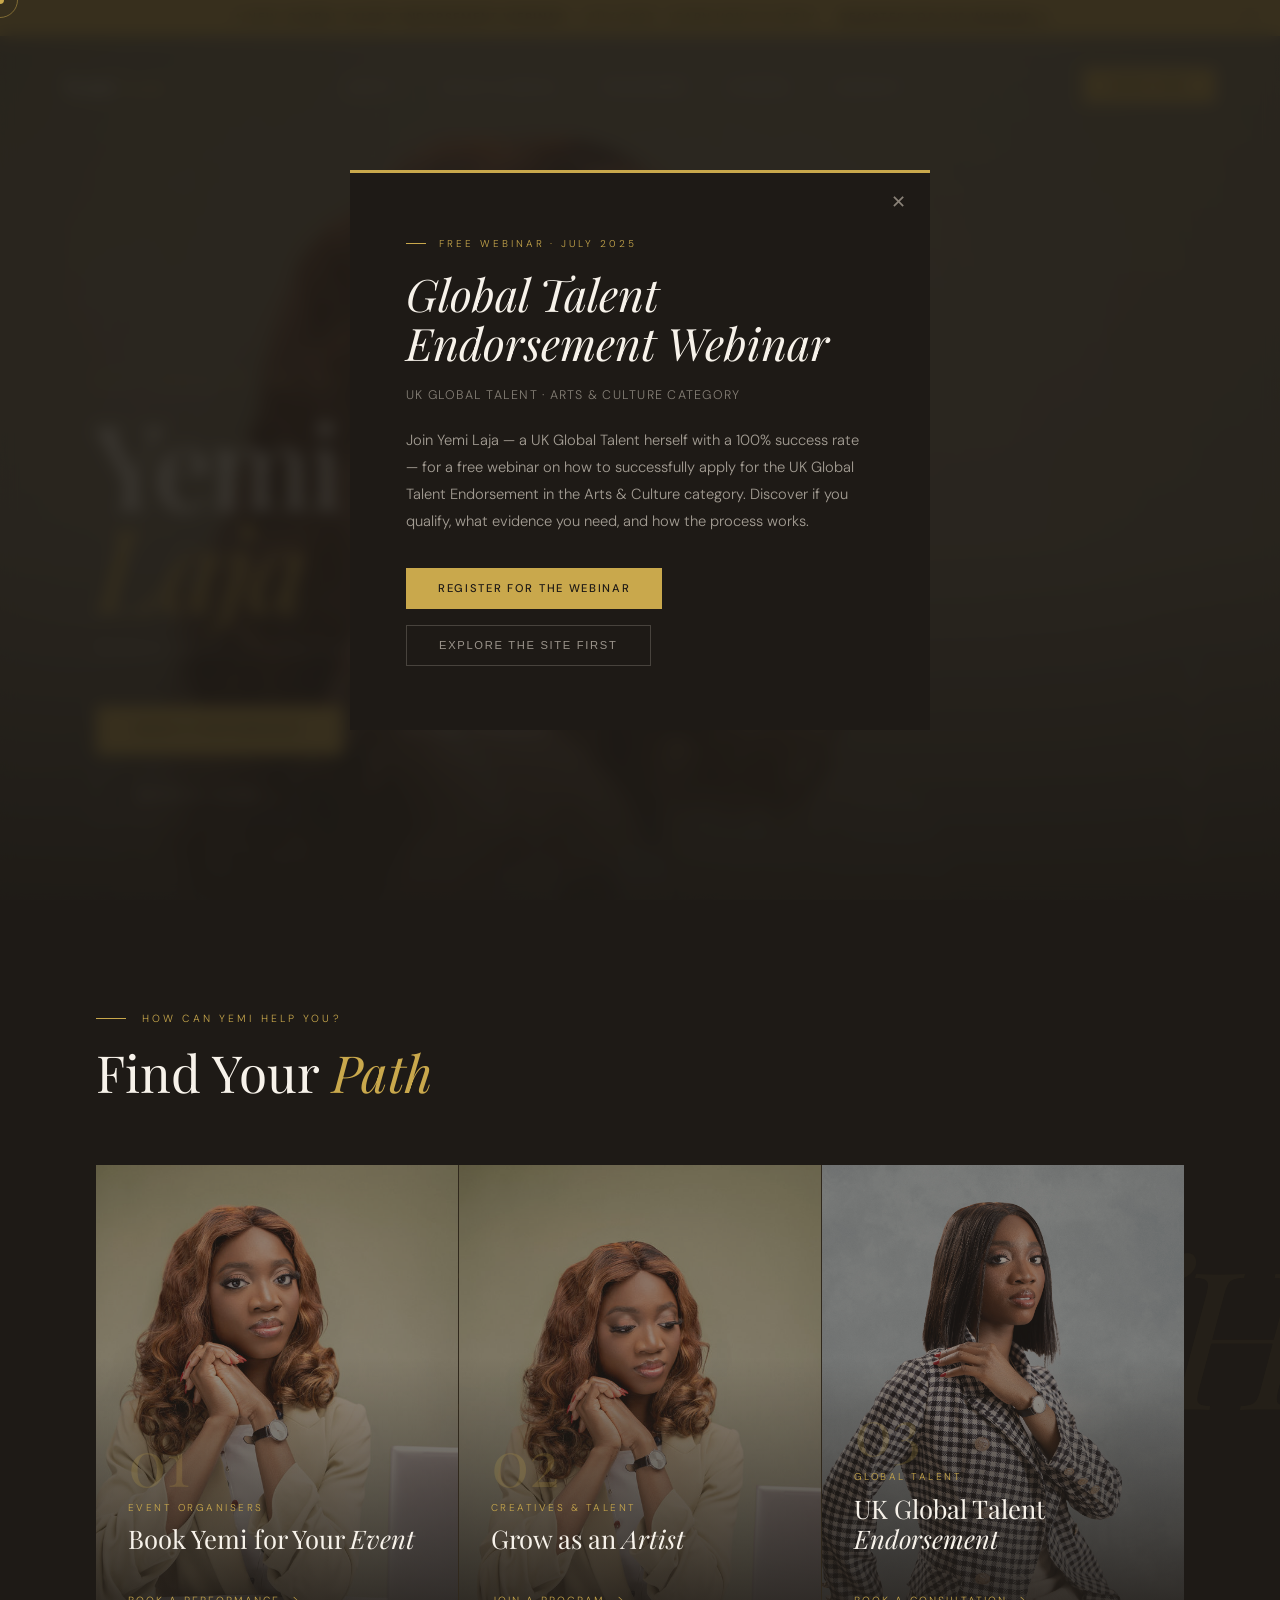
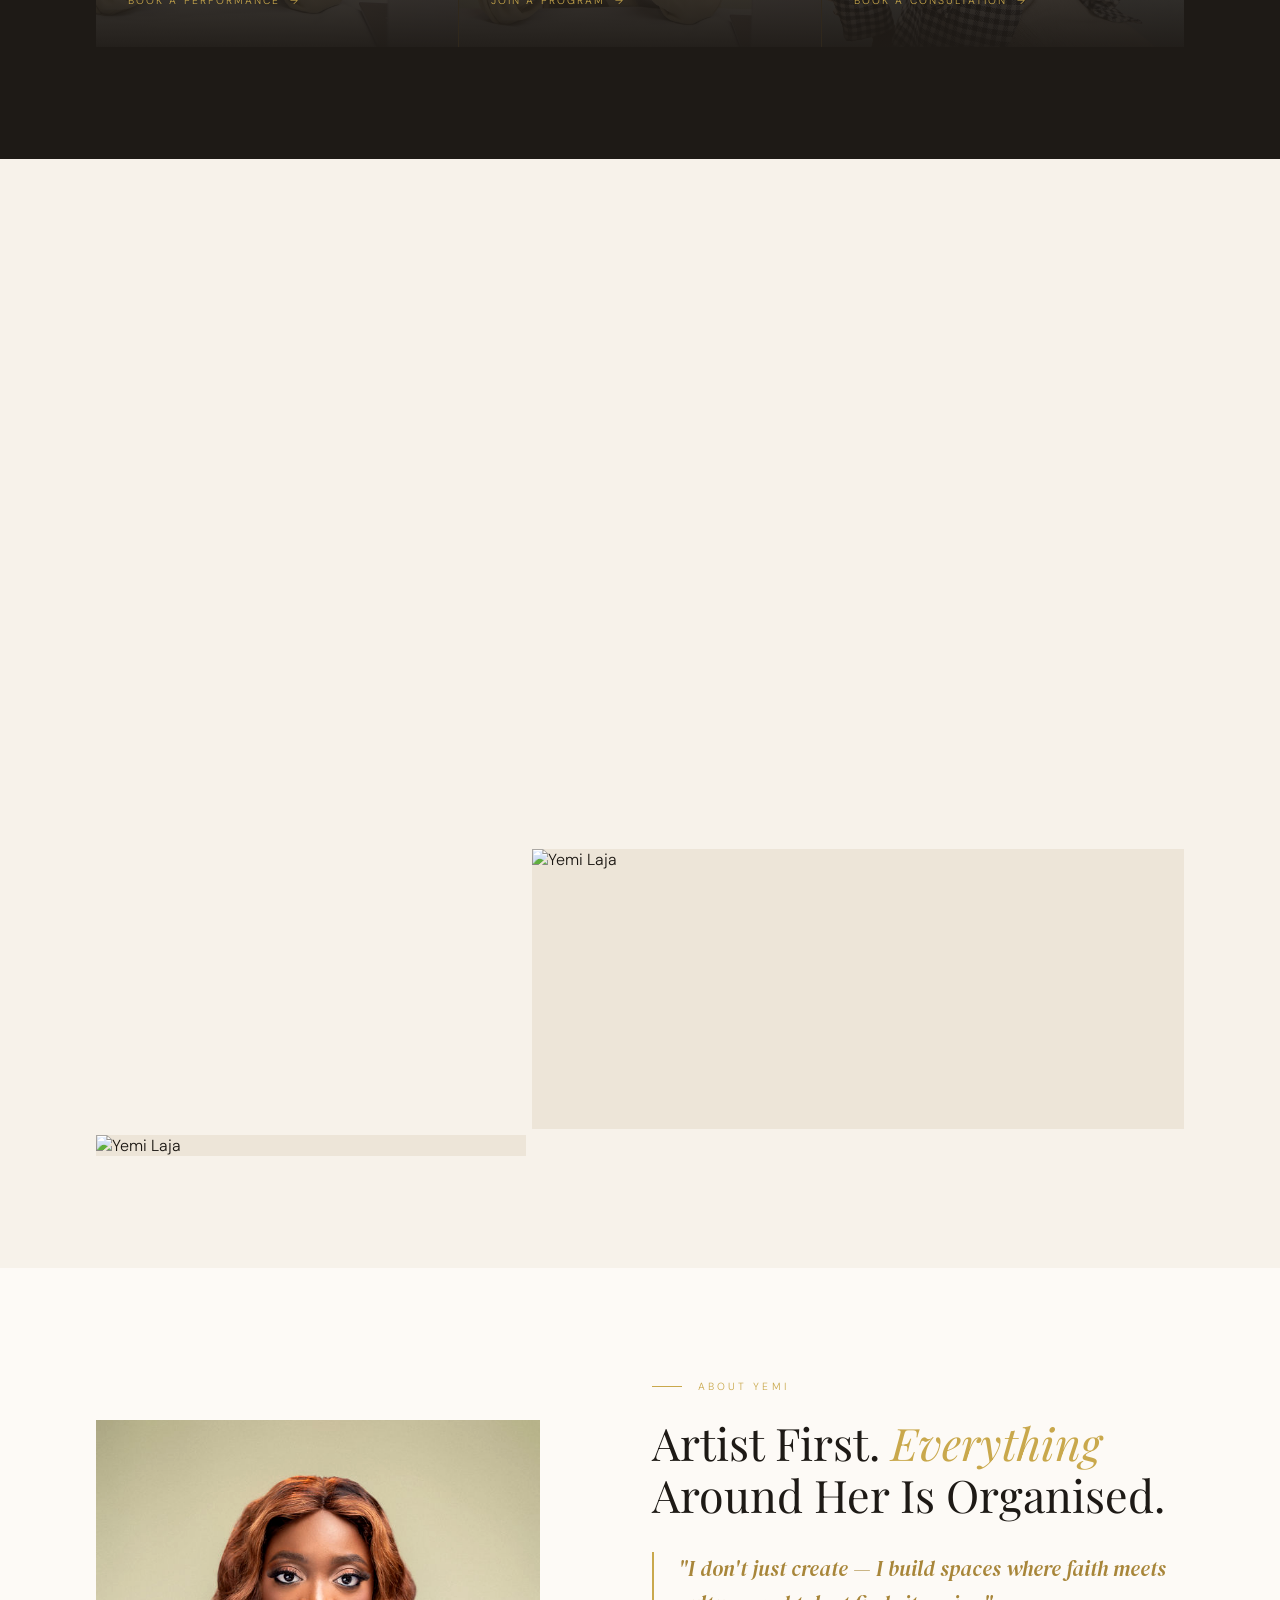
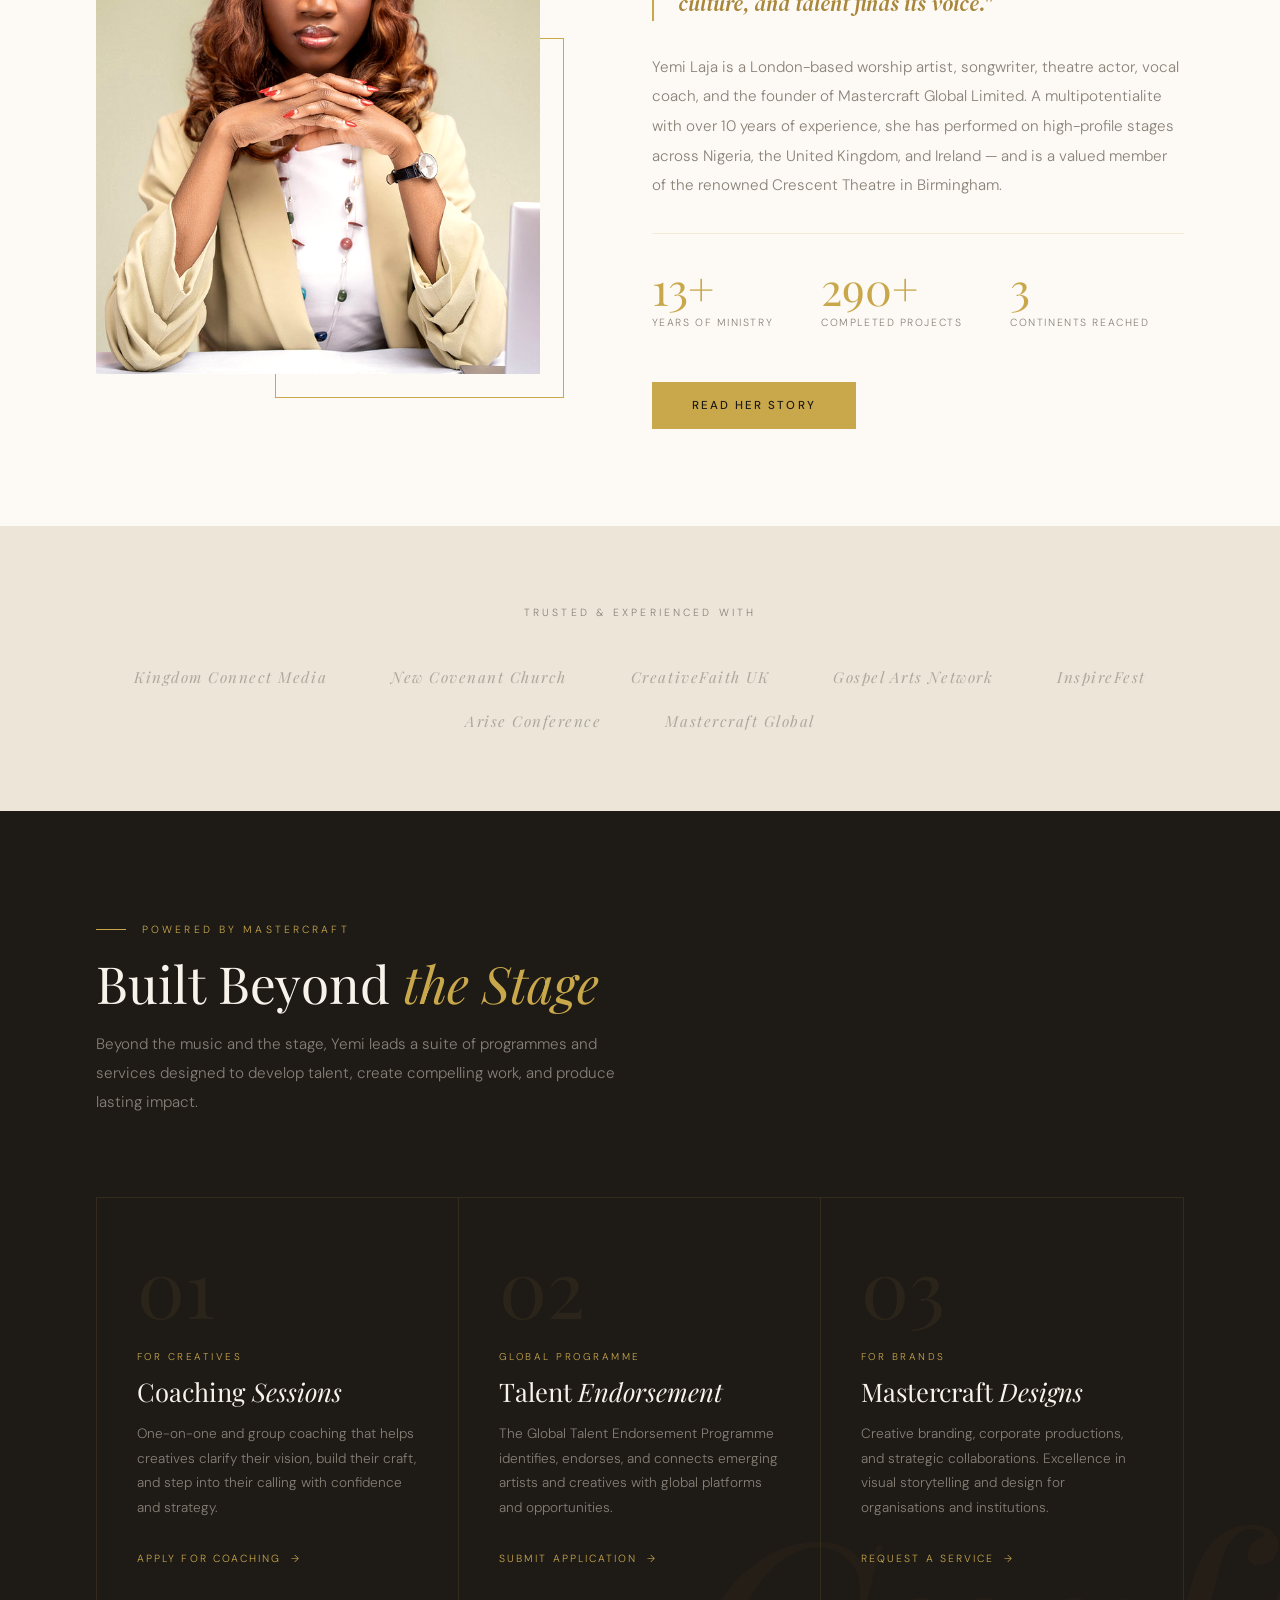
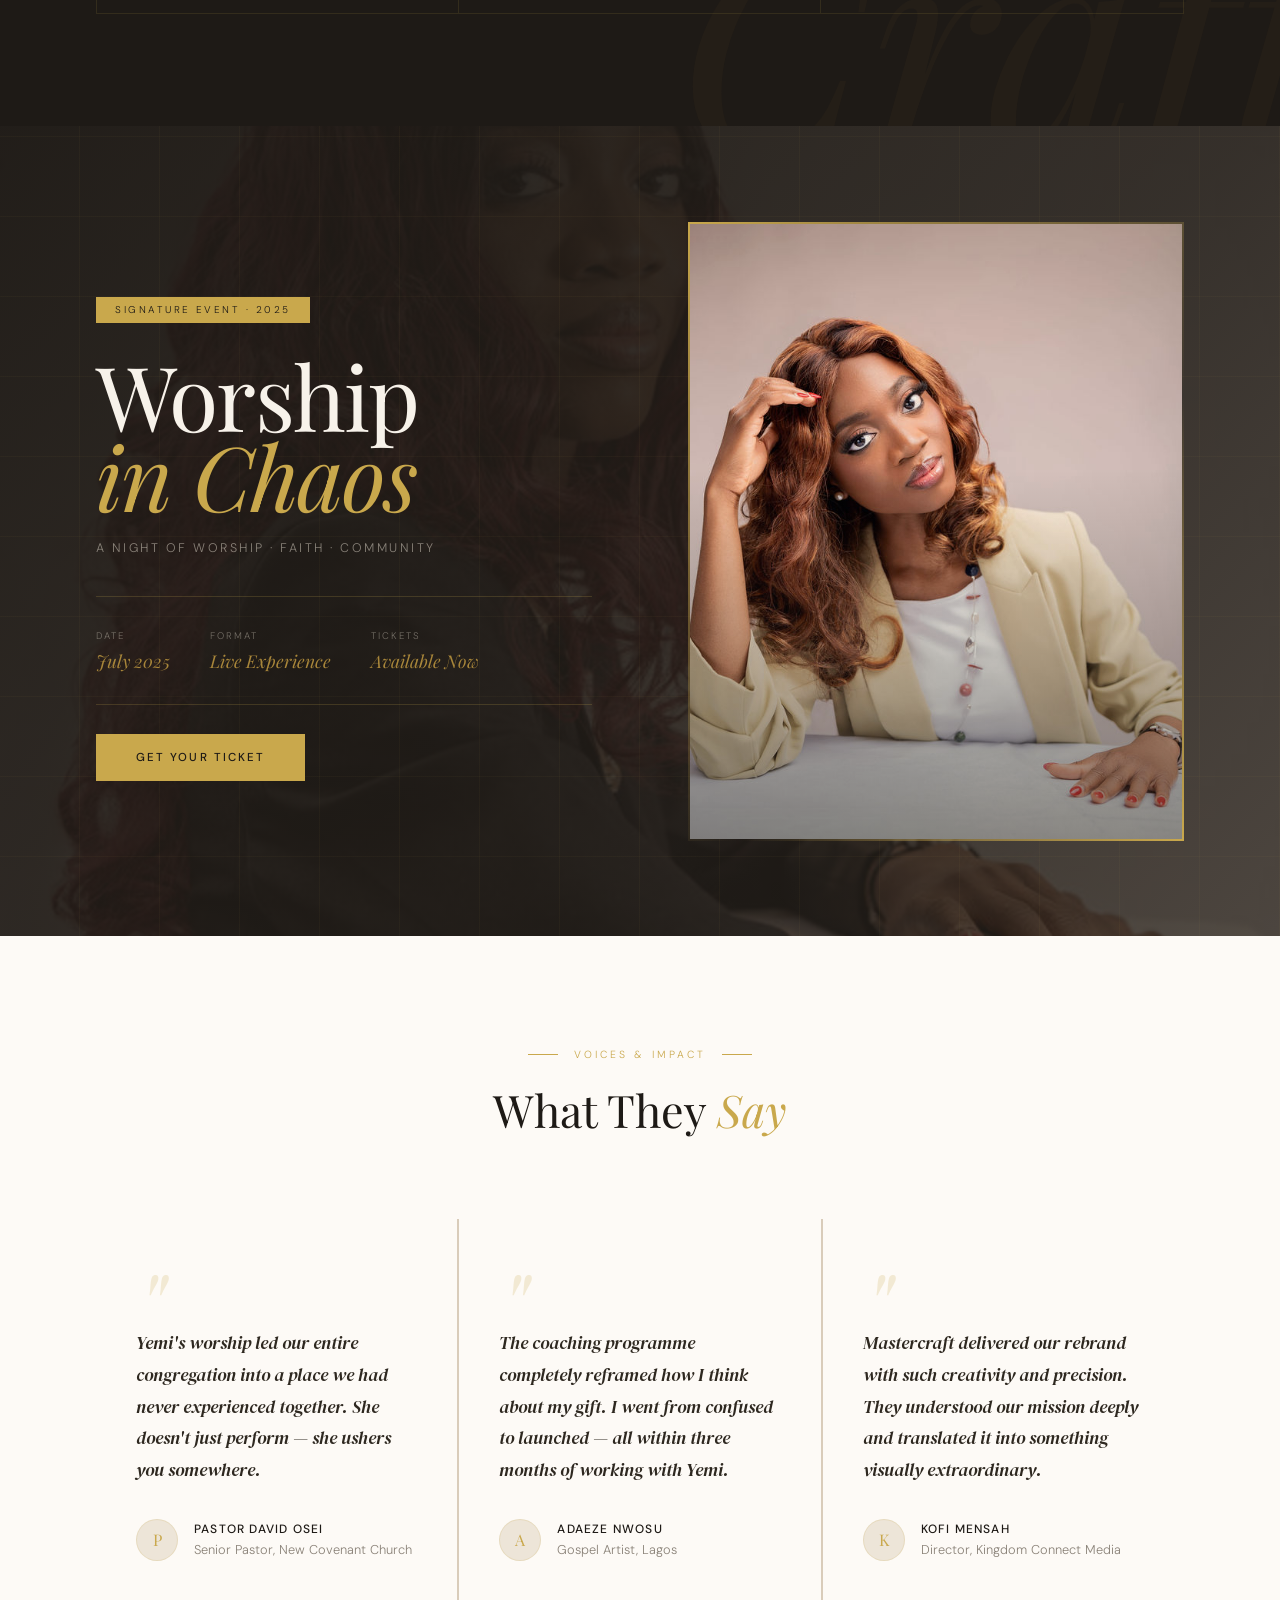
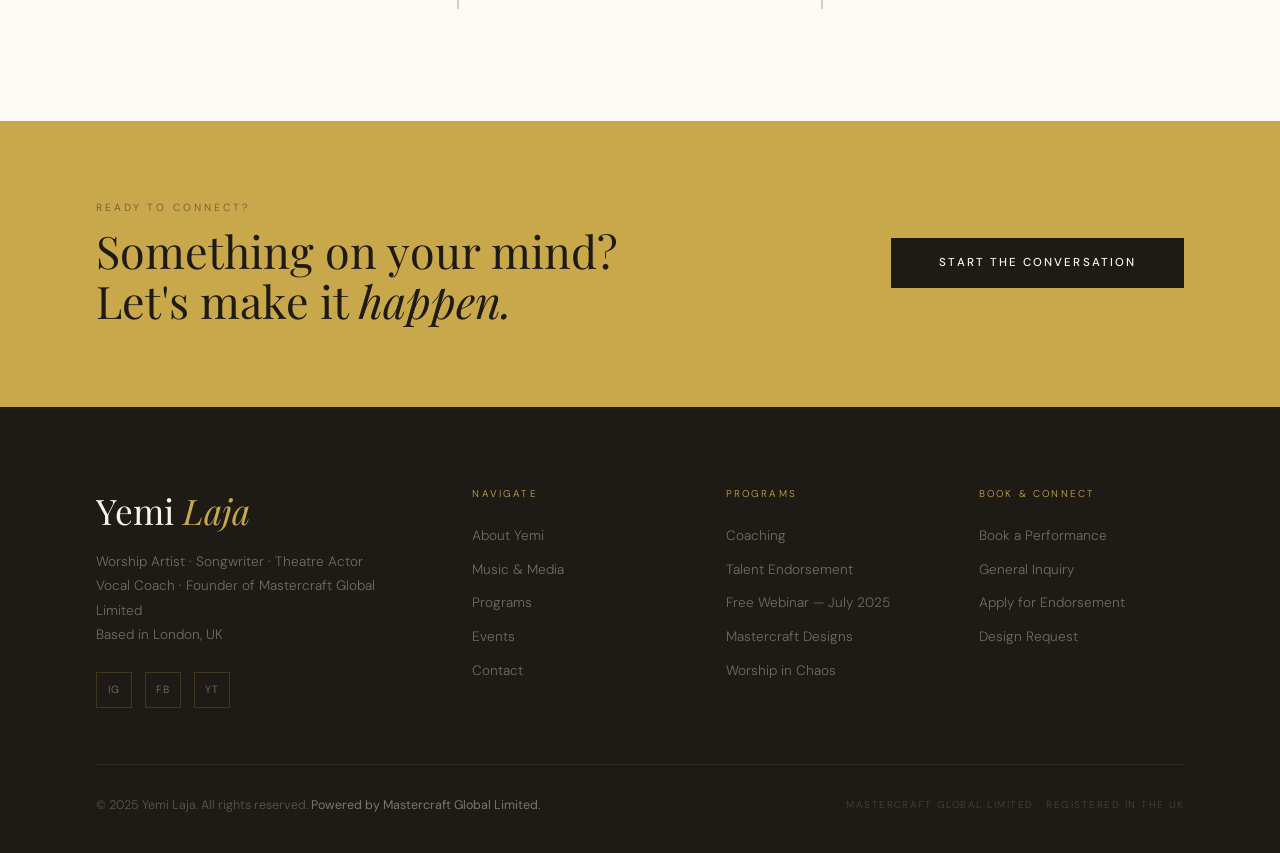
==== index.html @ 613a4b2b "Update index.html" ====
<!DOCTYPE html>
<html lang="en">
<head>
<meta charset="UTF-8">
<meta name="viewport" content="width=device-width, initial-scale=1.0">
<title>Yemi Laja — Worship Artist · Creative Director · Founder</title>
<link rel="preconnect" href="https://fonts.googleapis.com">
<link rel="preconnect" href="https://fonts.gstatic.com" crossorigin>
<link href="https://fonts.googleapis.com/css2?family=Playfair+Display:ital,wght@0,300;0,400;0,500;1,300;1,400&family=DM+Sans:wght@200;300;400;500&family=DM+Serif+Display:ital@0;1&display=swap" rel="stylesheet">
<link rel="stylesheet" href="style.css">
</head>
<body>

<!-- INNER CIRCLE STICKY BAR -->
<div id="ic-bar">
  <span>✦ New: <strong>Global Talent Endorsement Webinar</strong> — July 2025 · Learn how to apply</span>
  <a href="/global-talent-webinar/">Register for the Webinar →</a>
  <button id="ic-bar-close" onclick="document.getElementById('ic-bar').style.display='none'">✕</button>
</div>

<!-- INNER CIRCLE POPUP -->
<div id="ic-popup">
  <div id="ic-popup-inner">
    <button id="ic-popup-close" onclick="closePopup()">✕</button>
    <p class="ic-eyebrow">Free Webinar · July 2025</p>
    <h2 class="ic-title">Global Talent Endorsement Webinar</h2>
    <p class="ic-subtitle">UK Global Talent · Arts & Culture Category</p>
    <p class="ic-body">Join Yemi Laja — a UK Global Talent herself with a 100% success rate — for a free webinar on how to successfully apply for the UK Global Talent Endorsement in the Arts & Culture category. Discover if you qualify, what evidence you need, and how the process works.</p>
    <div class="ic-ctas">
      <a href="/global-talent-webinar/" class="ic-cta-primary">Register for the Webinar</a>
      <button class="ic-cta-ghost" onclick="closePopup()">Explore the Site First</button>
    </div>
  </div>
</div>


<!-- CURSOR -->
<div class="cursor" id="cursor"></div>
<div class="cursor-ring" id="cursor-ring"></div>

<!-- MOBILE NAV -->
<div class="mob-nav" id="mobNav">
  <button class="mob-close" onclick="closeMobNav()">✕</button>
  <a href="/" onclick="closeMobNav()">Home</a>
  <a href="/about/" onclick="closeMobNav()">About</a>
  <a href="/music/" onclick="closeMobNav()">Music & Media</a>
  <a href="/programs/" onclick="closeMobNav()">Programs</a>
  <a href="/events/" onclick="closeMobNav()">Events</a>
  <a href="/contact/" onclick="closeMobNav()">Contact</a>
</div>

<!-- NAV -->
<nav id="nav">
  <a href="/" class="nav-logo">Yemi <em>Laja</em></a>
  <ul class="nav-links">
    <li><a href="/about/">About</a></li>
    <li><a href="/music/">Music & Media</a></li>
    <li><a href="/programs/">Programs</a></li>
    <li><a href="/events/">Events</a></li>
    <li><a href="/contact/">Contact</a></li>
  </ul>
  <a href="/contact/#booking" class="nav-book">Book Yemi</a>
  <div class="nav-ham" onclick="openMobNav()">
    <span></span><span></span><span></span>
  </div>
</nav>

<!-- HERO -->
<section id="hero">
  <div class="hero-bg">
    <img src="../photos/yemi-08.png" alt="Yemi Laja">
  </div>
  <div class="hero-overlay"></div>
  <div class="hero-grain"></div>
  <div class="hero-content">
    <p class="hero-eyebrow">London, UK · Est. 2010</p>
    <h1 class="hero-name">Yemi<em>Laja</em></h1>
    <p class="hero-roles">Worship Artist <span>·</span> Creative Director <span>·</span> Founder</p>
    <div class="hero-ctas">
      <a href="/contact/#booking" class="cta-primary">Book a Performance</a>
      <a href="/programs/" class="cta-ghost">Explore Programs</a>
      <a href="/music/" class="cta-ghost">Watch & Listen</a>
    </div>
  </div>
  <div class="hero-scroll-hint">Scroll to explore</div>
</section>

<!-- PATHS -->
<section id="paths">
  <div class="paths-header reveal">
    <p class="paths-label">How can Yemi help you?</p>
    <h2 class="paths-heading">Find Your <em>Path</em></h2>
  </div>
  <div class="paths-grid">
    <a href="/contact/#booking" class="path-card reveal reveal-delay-1">
      <img src="../photos/yemi-08.png" alt="Book Yemi">
      <div class="path-card-overlay"></div>
      <div class="path-card-content">
        <div class="path-num">01</div>
        <div class="path-label">Event Organisers</div>
        <div class="path-title">Book Yemi for Your <em>Event</em></div>
        <div class="path-desc">Live worship performances, spoken word, and stage appearances that move audiences.</div>
        <div class="path-arrow">Book a Performance</div>
      </div>
    </a>
    <a href="/programs/#coaching" class="path-card reveal reveal-delay-2">
      <img src="../photos/yemi-07.png" alt="Coaching Programs">
      <div class="path-card-overlay"></div>
      <div class="path-card-content">
        <div class="path-num">02</div>
        <div class="path-label">Creatives & Talent</div>
        <div class="path-title">Grow as an <em>Artist</em></div>
        <div class="path-desc">Coaching, talent development, and the Global Endorsement Programme.</div>
        <div class="path-arrow">Join a Program</div>
      </div>
    </a>
    <a href="/programs/#endorsement" class="path-card reveal reveal-delay-3">
      <img src="../photos/yemi-14.jpg" alt="Global Talent Endorsement">
      <div class="path-card-overlay"></div>
      <div class="path-card-content">
        <div class="path-num">03</div>
        <div class="path-label">Global Talent</div>
        <div class="path-title">UK Global Talent <em>Endorsement</em></div>
        <div class="path-desc">Expert support for your UK Global Talent Endorsement application in the Arts & Culture category. 100% success rate.</div>
        <div class="path-arrow">Book a Consultation</div>
      </div>
    </a>
  </div>
</section>

<!-- WORLD -->
<section id="world">
  <div class="world-top">
    <div class="reveal">
      <p class="world-label">The Craft</p>
      <h2 class="world-heading">Her World in <em>Motion</em></h2>
    </div>
    <p class="world-intro reveal reveal-delay-1">
      Music. Spoken word. Film. Stage. Every form of expression Yemi steps into carries the same signature — presence, precision, and a spirit-led creative intelligence that is impossible to manufacture.
    </p>
  </div>
  <div class="world-grid">
    <div class="world-item reveal" onclick="openVideo('https://www.youtube.com/embed/-UiA9qCjYio')">
      <img src="https://i.ibb.co/1fWbtmcc/Everything-I-ve-Needed-Youtube-2.jpg" alt="Yemi Laja">
      <div class="world-item-overlay"></div>
      <div class="world-item-label">Music · Everything I've Needed</div>
    </div>
    <div class="world-item reveal reveal-delay-1">
      <img src="https://i.ibb.co/5WvttNHb/King-In-You-Youtube-1.jpg" alt="Yemi Laja">
      <div class="world-item-overlay"></div>
      <div class="world-item-label">Music · The King In You</div>
    </div>
    <div class="world-item reveal reveal-delay-2">
      <img src="https://i.ibb.co/NnCTw2LT/dailylightgospelmedia-1602090245-2414830458339005484-34161840231.jpg" alt="Yemi Laja">
      <div class="world-item-overlay"></div>
      <div class="world-item-label">The Good news</div>
    </div>
    <div class="world-item reveal reveal-delay-1" onclick="openVideo('https://www.youtube.com/embed/Fa4kD-FzWSU')">
      <img src="https://i.ibb.co/whKcXjfw/Ireti-nbe.jpg" alt="Yemi Laja">
      <div class="world-item-overlay"></div>
      <div class="world-item-label">Music · Ireti nbe</div>
    </div>
    <div class="world-item reveal reveal-delay-2">
      <img src="https://i.ibb.co/VYSfgTc9/My-Resurrection-Story-Squre.jpg" alt="Yemi Laja">
      <div class="world-item-overlay"></div>
      <div class="world-item-label">Spoken word· Resurrection Story</div>
    </div>
  </div>
</section>

<!-- ABOUT -->
<section id="about-strip">
  <div class="about-img-wrap reveal">
    <img src="../photos/yemi-09.png" alt="Yemi Laja">
    <div class="about-img-border"></div>
  </div>
  <div class="reveal reveal-delay-1">
    <p class="about-label">About Yemi</p>
    <h2 class="about-heading">Artist First. <em>Everything</em><br>Around Her Is Organised.</h2>
    <blockquote class="about-quote">"I don't just create — I build spaces where faith meets culture, and talent finds its voice."</blockquote>
    <p class="about-body">
      Yemi Laja is a London-based worship artist, songwriter, theatre actor, vocal coach, and the founder of Mastercraft Global Limited. A multipotentialite with over 10 years of experience, she has performed on high-profile stages across Nigeria, the United Kingdom, and Ireland — and is a valued member of the renowned Crescent Theatre in Birmingham.
    </p>
    <div class="about-stats">
      <div><div class="stat-num">13+</div><div class="stat-lbl">Years of Ministry</div></div>
      <div><div class="stat-num">290+</div><div class="stat-lbl">Completed Projects</div></div>
      <div><div class="stat-num">3</div><div class="stat-lbl">Continents Reached</div></div>
    </div>
    <a href="/about/" class="cta-primary">Read Her Story</a>
  </div>
</section>

<!-- AUTHORITY -->
<section id="authority">
  <p class="auth-label reveal">Trusted & Experienced With</p>
  <div class="brands-row reveal reveal-delay-1">
    <span class="brand-item">Kingdom Connect Media</span>
    <span class="brand-item">New Covenant Church</span>
    <span class="brand-item">CreativeFaith UK</span>
    <span class="brand-item">Gospel Arts Network</span>
    <span class="brand-item">InspireFest</span>
    <span class="brand-item">Arise Conference</span>
    <span class="brand-item">Mastercraft Global</span>
  </div>
</section>

<!-- MASTERCRAFT -->
<section id="mastercraft">
  <div class="mc-bg-text">Craft</div>
  <div class="mc-header reveal">
    <p class="mc-label">Powered by Mastercraft</p>
    <h2 class="mc-heading">Built Beyond <em>the Stage</em></h2>
    <p class="mc-sub">Beyond the music and the stage, Yemi leads a suite of programmes and services designed to develop talent, create compelling work, and produce lasting impact.</p>
  </div>
  <div class="mc-grid">
    <a href="/programs/#coaching" class="mc-card reveal reveal-delay-1">
      <div class="mc-num">01</div>
      <div class="mc-card-label">For Creatives</div>
      <div class="mc-card-title">Coaching <em>Sessions</em></div>
      <div class="mc-card-body">One-on-one and group coaching that helps creatives clarify their vision, build their craft, and step into their calling with confidence and strategy.</div>
      <div class="mc-link">Apply for Coaching</div>
    </a>
    <a href="/programs/#endorsement" class="mc-card reveal reveal-delay-2">
      <div class="mc-num">02</div>
      <div class="mc-card-label">Global Programme</div>
      <div class="mc-card-title">Talent <em>Endorsement</em></div>
      <div class="mc-card-body">The Global Talent Endorsement Programme identifies, endorses, and connects emerging artists and creatives with global platforms and opportunities.</div>
      <div class="mc-link">Submit Application</div>
    </a>
    <a href="/programs/#design" class="mc-card reveal reveal-delay-3">
      <div class="mc-num">03</div>
      <div class="mc-card-label">For Brands</div>
      <div class="mc-card-title">Mastercraft <em>Designs</em></div>
      <div class="mc-card-body">Creative branding, corporate productions, and strategic collaborations. Excellence in visual storytelling and design for organisations and institutions.</div>
      <div class="mc-link">Request a Service</div>
    </a>
  </div>
</section>

<!-- EVENT -->
<section id="event">
  <div class="event-bg">
    <img src="../photos/yemi-05.png" alt="Worship in Chaos">
  </div>
  <div class="event-overlay"></div>
  <div class="event-grid-lines"></div>
  <div class="event-content">
    <div class="reveal">
      <span class="event-badge">Signature Event · 2025</span>
      <h2 class="event-title">Worship<em>in Chaos</em></h2>
      <p class="event-sub">A Night of Worship · Faith · Community</p>
      <div class="event-meta">
        <div><div class="meta-label">Date</div><div class="meta-val">July 2025</div></div>
        <div><div class="meta-label">Format</div><div class="meta-val">Live Experience</div></div>
        <div><div class="meta-label">Tickets</div><div class="meta-val">Available Now</div></div>
      </div>
      <a href="/events/" class="cta-primary">Get Your Ticket</a>
    </div>
    <div class="event-right reveal reveal-delay-2">
      <div class="event-img-wrap">
        <img src="../photos/yemi-06.png" alt="Worship in Chaos">
        <div class="event-img-overlay"></div>
      </div>
    </div>
  </div>
</section>

<!-- TESTIMONIALS -->
<section id="testimonials">
  <div class="testi-header">
    <p class="testi-label reveal">Voices & Impact</p>
    <h2 class="testi-heading reveal reveal-delay-1">What They <em>Say</em></h2>
  </div>
  <div class="testi-grid">
    <div class="testi-card reveal reveal-delay-1">
      <div class="testi-mark">"</div>
      <p class="testi-text">Yemi's worship led our entire congregation into a place we had never experienced together. She doesn't just perform — she ushers you somewhere.</p>
      <div class="testi-author">
        <div class="testi-avatar">P</div>
        <div>
          <div class="testi-name">Pastor David Osei</div>
          <div class="testi-role">Senior Pastor, New Covenant Church</div>
        </div>
      </div>
    </div>
    <div class="testi-card reveal reveal-delay-2">
      <div class="testi-mark">"</div>
      <p class="testi-text">The coaching programme completely reframed how I think about my gift. I went from confused to launched — all within three months of working with Yemi.</p>
      <div class="testi-author">
        <div class="testi-avatar">A</div>
        <div>
          <div class="testi-name">Adaeze Nwosu</div>
          <div class="testi-role">Gospel Artist, Lagos</div>
        </div>
      </div>
    </div>
    <div class="testi-card reveal reveal-delay-3">
      <div class="testi-mark">"</div>
      <p class="testi-text">Mastercraft delivered our rebrand with such creativity and precision. They understood our mission deeply and translated it into something visually extraordinary.</p>
      <div class="testi-author">
        <div class="testi-avatar">K</div>
        <div>
          <div class="testi-name">Kofi Mensah</div>
          <div class="testi-role">Director, Kingdom Connect Media</div>
        </div>
      </div>
    </div>
  </div>
</section>

<!-- CTA BAND -->
<div id="cta-band" class="reveal">
  <div class="cta-band-text">
    <p class="cta-band-eyebrow">Ready to connect?</p>
    <h2 class="cta-band-heading">Something on your mind?<br>Let's make it <em>happen.</em></h2>
  </div>
  <a href="/contact/" class="cta-dark">Start the Conversation</a>
</div>

<!-- FOOTER -->
<footer>
  <div class="footer-top">
    <div>
      <div class="footer-brand-name">Yemi <em>Laja</em></div>
      <p class="footer-tagline">Worship Artist · Songwriter · Theatre Actor<br>Vocal Coach · Founder of Mastercraft Global Limited<br>Based in London, UK</p>
      <div class="footer-socials">
        <a href="https://www.instagram.com/yemi_laja/" class="footer-social">IG</a>
        <a href="https://www.facebook.com/omolaja.olayemi.5/" class="footer-social">FB</a>
        <a href="https://www.youtube.com/channel/UC3ddBQKgWxhFjno4_jDT34g" class="footer-social">YT</a>
      </div>
    </div>
    <div>
      <p class="footer-col-title">Navigate</p>
      <ul class="footer-links">
        <li><a href="/about/">About Yemi</a></li>
        <li><a href="/music/">Music & Media</a></li>
        <li><a href="/programs/">Programs</a></li>
        <li><a href="/events/">Events</a></li>
        <li><a href="/contact/">Contact</a></li>
      </ul>
    </div>
    <div>
      <p class="footer-col-title">Programs</p>
      <ul class="footer-links">
        <li><a href="/programs/#coaching">Coaching</a></li>
        <li><a href="/programs/#endorsement">Talent Endorsement</a></li><li><a href="/global-talent-webinar/">Free Webinar — July 2025</a></li>
        <li><a href="/programs/#design">Mastercraft Designs</a></li>
        <li><a href="/events/">Worship in Chaos</a></li>
      </ul>
    </div>
    <div>
      <p class="footer-col-title">Book & Connect</p>
      <ul class="footer-links">
        <li><a href="/contact/#booking">Book a Performance</a></li>
        <li><a href="/contact/#inquiry">General Inquiry</a></li>
        <li><a href="/programs/#endorsement-form">Apply for Endorsement</a></li>
        <li><a href="/contact/#design">Design Request</a></li>
      </ul>
    </div>
  </div>
  <div class="footer-bottom">
    <p class="footer-legal">© 2025 Yemi Laja. All rights reserved. <strong>Powered by Mastercraft Global Limited.</strong></p>
    <p class="footer-mc">Mastercraft Global Limited · Registered in the UK</p>
  </div>
</footer>

<!-- VIDEO MODAL -->
<div class="modal" id="videoModal">
  <div class="modal-inner">
    <button class="modal-close" onclick="closeVideo()">✕ Close</button>
    <iframe class="modal-video" id="videoFrame" src="" allowfullscreen allow="autoplay"></iframe>
  </div>
</div>

<script>
// Inner Circle popup
function closePopup(){
  document.getElementById('ic-popup').style.display='none';
  document.getElementById('ic-popup').style.opacity='0';
  setTimeout(()=>document.getElementById('ic-popup').style.display='none',300);
}
// Show popup after 1.5s
setTimeout(()=>{
  const p=document.getElementById('ic-popup');
  if(p) p.style.display='flex';
},1500);

// Cursor
const cursor = document.getElementById('cursor');
const ring = document.getElementById('cursor-ring');
let mx=0, my=0, rx=0, ry=0;
document.addEventListener('mousemove', e => { mx=e.clientX; my=e.clientY; cursor.style.left=mx+'px'; cursor.style.top=my+'px'; });
(function animRing(){ rx+=(mx-rx)*0.12; ry+=(my-ry)*0.12; ring.style.left=rx+'px'; ring.style.top=ry+'px'; requestAnimationFrame(animRing); })();

// Nav scroll
const nav = document.getElementById('nav');
window.addEventListener('scroll', () => {
  const barH = document.getElementById('ic-bar')?.offsetHeight || 0;
  nav.style.top = document.getElementById('ic-bar')?.style.display === 'none' ? '0' : barH+'px';
  nav.classList.toggle('scrolled', window.scrollY > 60);
});

// Mobile nav
function openMobNav(){ document.getElementById('mobNav').classList.add('open'); }
function closeMobNav(){ document.getElementById('mobNav').classList.remove('open'); }

// Scroll reveal
const observer = new IntersectionObserver(entries => {
  entries.forEach(e => { if(e.isIntersecting) e.target.classList.add('visible'); });
}, { threshold: 0.12 });
document.querySelectorAll('.reveal').forEach(el => observer.observe(el));

// Video modal
function openVideo(src){ document.getElementById('videoFrame').src=src; document.getElementById('videoModal').classList.add('open'); }
function closeVideo(){ document.getElementById('videoFrame').src=''; document.getElementById('videoModal').classList.remove('open'); }
document.getElementById('videoModal').addEventListener('click', e => { if(e.target===e.currentTarget) closeVideo(); });
</script>
</body>
</html>
---- style.css ----
:root {
  --cream:     #F7F2EA;
  --parchment: #EDE5D8;
  --sand:      #D9CCBA;
  --gold:      #C9A84C;
  --gold-dim:  #A8863A;
  --gold-glow: rgba(201,168,76,0.15);
  --char:      #1E1A16;
  --char-soft: #2E2820;
  --mist:      #8A8278;
  --border:    rgba(201,168,76,0.18);
  --white:     #FDFAF6;
}

*, *::before, *::after { margin:0; padding:0; box-sizing:border-box; }
html { scroll-behavior: smooth; }

body {
  background: var(--white);
  color: var(--char);
  font-family: 'DM Sans', sans-serif;
  font-weight: 300;
  overflow-x: hidden;
  cursor: none;
}

/* ── CUSTOM CURSOR ── */
.cursor {
  position: fixed; z-index: 9999;
  width: 8px; height: 8px;
  background: var(--gold);
  border-radius: 50%;
  pointer-events: none;
  transition: transform 0.15s ease, opacity 0.15s;
  transform: translate(-50%, -50%);
}
.cursor-ring {
  position: fixed; z-index: 9998;
  width: 36px; height: 36px;
  border: 1px solid var(--gold);
  border-radius: 50%;
  pointer-events: none;
  transition: transform 0.4s ease, width 0.3s, height 0.3s, opacity 0.3s;
  transform: translate(-50%, -50%);
  opacity: 0.5;
}
body:has(a:hover) .cursor-ring,
body:has(button:hover) .cursor-ring { width: 56px; height: 56px; opacity: 0.8; }

/* ── NAV ── */
#nav {
  position: fixed; top: 0; left: 0; right: 0; z-index: 500;
  display: flex; align-items: center; justify-content: space-between;
  padding: 2rem 4rem;
  transition: all 0.5s ease;
}
#nav.scrolled {
  padding: 1.2rem 4rem;
  background: rgba(253,250,246,0.92);
  backdrop-filter: blur(20px);
  border-bottom: 1px solid var(--border);
}
.nav-logo {
  font-family: 'Playfair Display', serif;
  font-size: 1.3rem; font-weight: 400;
  color: var(--white); text-decoration: none;
  letter-spacing: 0.06em;
  transition: color 0.4s;
}
#nav.scrolled .nav-logo { color: var(--char); }
.nav-logo em { font-style: italic; color: var(--gold); }
.nav-links { display: flex; gap: 3rem; list-style: none; }
.nav-links a {
  font-size: 0.72rem; letter-spacing: 0.18em; text-transform: uppercase;
  color: rgba(253,250,246,0.75); text-decoration: none;
  transition: color 0.3s; font-weight: 400;
}
#nav.scrolled .nav-links a { color: var(--mist); }
.nav-links a:hover { color: var(--gold) !important; }
.nav-book {
  font-size: 0.68rem; letter-spacing: 0.18em; text-transform: uppercase;
  color: var(--char); background: var(--gold);
  padding: 0.65rem 1.8rem; text-decoration: none;
  font-weight: 500; transition: background 0.3s, transform 0.2s;
}
.nav-book:hover { background: #D4B05A; transform: translateY(-1px); }
.nav-ham { display: none; flex-direction: column; gap: 5px; cursor: pointer; }
.nav-ham span { width: 22px; height: 1px; background: var(--white); display: block; transition: background 0.4s; }
#nav.scrolled .nav-ham span { background: var(--char); }

/* ── MOBILE NAV ── */
.mob-nav {
  position: fixed; inset: 0; z-index: 600;
  background: var(--char);
  display: flex; flex-direction: column;
  align-items: center; justify-content: center; gap: 2.5rem;
  transform: translateY(-100%); transition: transform 0.5s cubic-bezier(0.76,0,0.24,1);
}
.mob-nav.open { transform: translateY(0); }
.mob-nav a {
  font-family: 'Playfair Display', serif;
  font-size: 3rem; font-weight: 300; font-style: italic;
  color: var(--cream); text-decoration: none;
  transition: color 0.2s;
}
.mob-nav a:hover { color: var(--gold); }
.mob-close {
  position: absolute; top: 2rem; right: 2rem;
  background: none; border: none; color: var(--mist);
  font-size: 1.5rem; cursor: pointer;
}

/* ── HERO ── */
#hero {
  position: relative;
  height: 100vh; min-height: 700px;
  display: flex; align-items: flex-end;
  overflow: hidden;
}
.hero-bg {
  position: absolute; inset: 0;
  background: var(--char-soft);
}
.hero-bg img {
  width: 100%; height: 100%;
  object-fit: cover; object-position: center top;
  opacity: 0.65;
  filter: sepia(20%) contrast(1.05);
  transform: scale(1.05);
  animation: heroZoom 12s ease-out forwards;
}
@keyframes heroZoom {
  from { transform: scale(1.05); }
  to   { transform: scale(1.0); }
}
.hero-overlay {
  position: absolute; inset: 0;
  background: linear-gradient(
    to top,
    rgba(30,26,22,0.92) 0%,
    rgba(30,26,22,0.4) 40%,
    rgba(30,26,22,0.15) 100%
  );
}
.hero-grain {
  position: absolute; inset: 0; opacity: 0.04;
  background-image: url("data:image/svg+xml,%3Csvg viewBox='0 0 256 256' xmlns='http://www.w3.org/2000/svg'%3E%3Cfilter id='noise'%3E%3CfeTurbulence type='fractalNoise' baseFrequency='0.9' numOctaves='4' stitchTiles='stitch'/%3E%3C/filter%3E%3Crect width='100%25' height='100%25' filter='url(%23noise)'/%3E%3C/svg%3E");
  background-size: 256px;
  pointer-events: none;
}
.hero-content {
  position: relative; z-index: 2;
  padding: 0 6rem 5rem;
  max-width: 900px;
  opacity: 0;
  animation: fadeUp 1.2s 0.4s ease forwards;
}
@keyframes fadeUp {
  from { opacity:0; transform: translateY(30px); }
  to   { opacity:1; transform: translateY(0); }
}
.hero-eyebrow {
  font-size: 0.68rem; letter-spacing: 0.35em; text-transform: uppercase;
  color: var(--gold); margin-bottom: 1.5rem; font-weight: 400;
  display: flex; align-items: center; gap: 1rem;
}
.hero-eyebrow::before {
  content: ''; width: 40px; height: 1px; background: var(--gold); display: block;
}
.hero-name {
  font-family: 'Playfair Display', serif;
  font-size: clamp(4rem, 9vw, 9rem);
  font-weight: 300; line-height: 0.9;
  color: var(--cream); letter-spacing: -0.02em;
  margin-bottom: 1.5rem;
}
.hero-name em { font-style: italic; color: var(--gold); display: block; }
.hero-roles {
  font-size: 0.78rem; letter-spacing: 0.2em; text-transform: uppercase;
  color: rgba(237,229,216,0.6); margin-bottom: 3rem; font-weight: 400;
}
.hero-roles span { margin: 0 0.8rem; opacity: 0.4; }
.hero-ctas {
  display: flex; gap: 1rem; flex-wrap: wrap;
  opacity: 0;
  animation: fadeUp 1s 1s ease forwards;
}
.cta-primary {
  font-size: 0.72rem; letter-spacing: 0.18em; text-transform: uppercase;
  color: var(--char); background: var(--gold);
  padding: 1rem 2.5rem; text-decoration: none; font-weight: 500;
  transition: background 0.3s, transform 0.2s;
}
.cta-primary:hover { background: #D4B05A; transform: translateY(-2px); }
.cta-ghost {
  font-size: 0.72rem; letter-spacing: 0.18em; text-transform: uppercase;
  color: var(--cream); border: 1px solid rgba(237,229,216,0.35);
  padding: 1rem 2.5rem; text-decoration: none; font-weight: 400;
  transition: border-color 0.3s, color 0.3s;
}
.cta-ghost:hover { border-color: var(--gold); color: var(--gold); }
.hero-scroll-hint {
  position: absolute; bottom: 2.5rem; right: 5rem; z-index: 2;
  font-size: 0.6rem; letter-spacing: 0.25em; text-transform: uppercase;
  color: rgba(237,229,216,0.4); writing-mode: vertical-rl;
  display: flex; align-items: center; gap: 1rem;
  animation: fadeIn 1.5s 1.5s ease forwards; opacity: 0;
}
.hero-scroll-hint::after {
  content: ''; width: 1px; height: 50px; background: var(--gold); display: block;
  animation: lineGrow 1.5s 2s ease forwards; transform-origin: top; transform: scaleY(0);
}
@keyframes lineGrow { to { transform: scaleY(1); } }
@keyframes fadeIn { to { opacity: 1; } }

/* ── PATHS ── */
#paths {
  background: var(--char);
  padding: 7rem 6rem;
  position: relative; overflow: hidden;
}
#paths::before {
  content: 'YOUR PATH';
  position: absolute; right: -2rem; top: 50%; transform: translateY(-50%);
  font-family: 'Playfair Display', serif;
  font-size: 12rem; font-weight: 300; font-style: italic;
  color: rgba(201,168,76,0.04); line-height: 1;
  white-space: nowrap; pointer-events: none;
}
.paths-header { margin-bottom: 4rem; }
.paths-label {
  font-size: 0.65rem; letter-spacing: 0.3em; text-transform: uppercase;
  color: var(--gold); margin-bottom: 1.2rem;
  display: flex; align-items: center; gap: 1rem;
}
.paths-label::before { content:''; width:30px; height:1px; background:var(--gold); }
.paths-heading {
  font-family: 'Playfair Display', serif;
  font-size: clamp(2.5rem,4vw,4rem); font-weight: 300;
  color: var(--cream); line-height: 1.1;
}
.paths-heading em { font-style: italic; color: var(--gold); }
.paths-grid {
  display: grid; grid-template-columns: repeat(3,1fr);
  gap: 1px; background: rgba(201,168,76,0.1);
}
.path-card {
  position: relative; overflow: hidden;
  aspect-ratio: 3/4; display: flex; flex-direction: column;
  justify-content: flex-end;
  text-decoration: none; color: inherit;
  background: var(--char-soft);
}
.path-card img {
  position: absolute; inset: 0; width: 100%; height: 100%;
  object-fit: cover; opacity: 0.5; filter: sepia(15%);
  transition: transform 0.7s ease, opacity 0.4s;
}
.path-card:hover img { transform: scale(1.06); opacity: 0.65; }
.path-card-overlay {
  position: absolute; inset: 0;
  background: linear-gradient(to top, rgba(30,26,22,0.95) 0%, transparent 60%);
  transition: background 0.4s;
}
.path-card:hover .path-card-overlay {
  background: linear-gradient(to top, rgba(30,26,22,0.98) 0%, rgba(30,26,22,0.2) 60%);
}
.path-card-content {
  position: relative; z-index: 2; padding: 2.5rem 2rem;
}
.path-num {
  font-family: 'Playfair Display', serif;
  font-size: 4rem; font-weight: 300;
  color: rgba(201,168,76,0.2); line-height: 1; margin-bottom: 0.5rem;
}
.path-label {
  font-size: 0.62rem; letter-spacing: 0.25em; text-transform: uppercase;
  color: var(--gold); margin-bottom: 0.6rem;
}
.path-title {
  font-family: 'Playfair Display', serif;
  font-size: 1.6rem; font-weight: 300;
  color: var(--cream); line-height: 1.2; margin-bottom: 1rem;
}
.path-title em { font-style: italic; }
.path-desc {
  font-size: 0.85rem; line-height: 1.75;
  color: rgba(237,229,216,0.6); margin-bottom: 1.5rem;
  max-height: 0; overflow: hidden;
  transition: max-height 0.5s ease;
}
.path-card:hover .path-desc { max-height: 100px; }
.path-arrow {
  font-size: 0.65rem; letter-spacing: 0.2em; text-transform: uppercase;
  color: var(--gold); display: flex; align-items: center; gap: 0.6rem;
  transition: gap 0.3s;
}
.path-card:hover .path-arrow { gap: 1.2rem; }
.path-arrow::after { content: '→'; }

/* ── WORLD / CRAFT ── */
#world {
  background: var(--cream);
  padding: 7rem 6rem;
}
.world-top {
  display: grid; grid-template-columns: 1fr 1fr;
  gap: 6rem; align-items: end; margin-bottom: 5rem;
}
.world-label {
  font-size: 0.65rem; letter-spacing: 0.3em; text-transform: uppercase;
  color: var(--gold); margin-bottom: 1.2rem;
  display: flex; align-items: center; gap: 1rem;
}
.world-label::before { content:''; width:30px; height:1px; background:var(--gold); }
.world-heading {
  font-family: 'Playfair Display', serif;
  font-size: clamp(2.5rem,4vw,4rem); font-weight: 300;
  line-height: 1.1; color: var(--char);
}
.world-heading em { font-style: italic; color: var(--gold); }
.world-intro {
  font-size: 1rem; line-height: 2;
  color: var(--mist); padding-top: 1rem;
}
.world-grid {
  display: grid;
  grid-template-columns: 1.2fr 0.8fr 1fr;
  grid-template-rows: 380px 280px;
  gap: 6px;
}
.world-item {
  position: relative; overflow: hidden;
  background: var(--parchment);
  cursor: pointer;
}
.world-item:nth-child(1) { grid-row: span 2; }
.world-item:nth-child(4) { grid-column: span 2; }
.world-item img {
  width: 100%; height: 100%;
  object-fit: cover; filter: sepia(10%) contrast(1.05);
  transition: transform 0.6s ease, filter 0.4s;
}
.world-item:hover img { transform: scale(1.04); filter: sepia(0%) contrast(1.1); }
.world-item-overlay {
  position: absolute; inset: 0;
  background: linear-gradient(to top, rgba(30,26,22,0.7) 0%, transparent 50%);
  opacity: 0; transition: opacity 0.4s;
}
.world-item:hover .world-item-overlay { opacity: 1; }
.world-item-label {
  position: absolute; bottom: 1.2rem; left: 1.5rem; z-index: 2;
  font-size: 0.62rem; letter-spacing: 0.22em; text-transform: uppercase;
  color: var(--gold); opacity: 0; transform: translateY(8px);
  transition: opacity 0.4s, transform 0.4s;
}
.world-item:hover .world-item-label { opacity: 1; transform: translateY(0); }

/* ── ABOUT STRIP ── */
#about-strip {
  background: var(--white);
  padding: 7rem 6rem;
  display: grid; grid-template-columns: 1fr 1.2fr;
  gap: 7rem; align-items: center;
}
.about-img-wrap {
  position: relative;
}
.about-img-wrap img {
  width: 100%; display: block;
  filter: sepia(8%) contrast(1.05);
}
.about-img-border {
  position: absolute; bottom: -1.5rem; right: -1.5rem;
  width: 65%; height: 65%;
  border: 1px solid var(--gold); z-index: -1;
}
.about-label {
  font-size: 0.65rem; letter-spacing: 0.3em; text-transform: uppercase;
  color: var(--gold); margin-bottom: 1.5rem;
  display: flex; align-items: center; gap: 1rem;
}
.about-label::before { content:''; width:30px; height:1px; background:var(--gold); }
.about-heading {
  font-family: 'Playfair Display', serif;
  font-size: clamp(2rem,3.5vw,3.2rem); font-weight: 300;
  line-height: 1.15; margin-bottom: 1.5rem; color: var(--char);
}
.about-heading em { font-style: italic; color: var(--gold); }
.about-quote {
  font-family: 'DM Serif Display', serif;
  font-style: italic; font-size: 1.3rem; line-height: 1.65;
  color: var(--gold-dim); border-left: 2px solid var(--gold);
  padding-left: 1.5rem; margin: 2rem 0;
}
.about-body {
  font-size: 0.95rem; line-height: 1.95;
  color: var(--mist); margin-bottom: 2rem;
}
.about-stats {
  display: flex; gap: 3rem;
  padding: 2rem 0; border-top: 1px solid var(--border);
  margin-bottom: 2rem;
}
.stat-num {
  font-family: 'Playfair Display', serif;
  font-size: 2.8rem; font-weight: 300; color: var(--gold); line-height: 1;
}
.stat-lbl {
  font-size: 0.65rem; letter-spacing: 0.15em; text-transform: uppercase;
  color: var(--mist); margin-top: 0.3rem;
}

/* ── AUTHORITY ── */
#authority {
  background: var(--parchment);
  padding: 5rem 6rem; text-align: center;
}
.auth-label {
  font-size: 0.65rem; letter-spacing: 0.3em; text-transform: uppercase;
  color: var(--mist); margin-bottom: 3rem;
}
.brands-row {
  display: flex; flex-wrap: wrap; justify-content: center;
  gap: 1.5rem 4rem;
}
.brand-item {
  font-family: 'Playfair Display', serif;
  font-size: 0.95rem; letter-spacing: 0.1em;
  color: rgba(30,26,22,0.3); transition: color 0.3s;
  font-style: italic;
}
.brand-item:hover { color: var(--gold); }

/* ── MASTERCRAFT ── */
#mastercraft {
  background: var(--char);
  padding: 7rem 6rem;
  position: relative; overflow: hidden;
}
.mc-bg-text {
  position: absolute; right: -3rem; bottom: -3rem;
  font-family: 'Playfair Display', serif;
  font-size: 18rem; font-weight: 300; font-style: italic;
  color: rgba(201,168,76,0.03); line-height: 1;
  pointer-events: none; user-select: none;
}
.mc-header { max-width: 700px; margin-bottom: 5rem; }
.mc-label {
  font-size: 0.65rem; letter-spacing: 0.3em; text-transform: uppercase;
  color: var(--gold); margin-bottom: 1.2rem;
  display: flex; align-items: center; gap: 1rem;
}
.mc-label::before { content:''; width:30px; height:1px; background:var(--gold); }
.mc-heading {
  font-family: 'Playfair Display', serif;
  font-size: clamp(2.5rem,4vw,4rem); font-weight: 300;
  color: var(--cream); line-height: 1.1;
}
.mc-heading em { font-style: italic; color: var(--gold); }
.mc-sub {
  font-size: 0.95rem; line-height: 1.9; color: rgba(237,229,216,0.5);
  margin-top: 1.2rem; max-width: 520px;
}
.mc-grid {
  display: grid; grid-template-columns: repeat(3,1fr);
  border: 1px solid rgba(201,168,76,0.12);
}
.mc-card {
  padding: 3rem 2.5rem;
  border-right: 1px solid rgba(201,168,76,0.12);
  text-decoration: none; color: inherit;
  transition: background 0.3s;
  position: relative; overflow: hidden;
}
.mc-card:last-child { border-right: none; }
.mc-card::after {
  content: '';
  position: absolute; bottom: 0; left: 0;
  width: 100%; height: 2px; background: var(--gold);
  transform: scaleX(0); transform-origin: left; transition: transform 0.4s;
}
.mc-card:hover::after { transform: scaleX(1); }
.mc-card:hover { background: rgba(201,168,76,0.04); }
.mc-num {
  font-family: 'Playfair Display', serif;
  font-size: 5rem; font-weight: 300;
  color: rgba(201,168,76,0.08); line-height: 1; margin-bottom: 1.5rem;
}
.mc-card-label {
  font-size: 0.62rem; letter-spacing: 0.25em; text-transform: uppercase;
  color: var(--gold); margin-bottom: 0.8rem;
}
.mc-card-title {
  font-family: 'Playfair Display', serif;
  font-size: 1.6rem; font-weight: 300;
  color: var(--cream); margin-bottom: 1rem; line-height: 1.2;
}
.mc-card-title em { font-style: italic; }
.mc-card-body {
  font-size: 0.85rem; line-height: 1.8;
  color: rgba(237,229,216,0.5); margin-bottom: 2rem;
}
.mc-link {
  font-size: 0.65rem; letter-spacing: 0.2em; text-transform: uppercase;
  color: var(--gold); display: flex; align-items: center; gap: 0.6rem;
  transition: gap 0.3s;
}
.mc-card:hover .mc-link { gap: 1.2rem; }
.mc-link::after { content: '→'; }

/* ── EVENT ── */
#event {
  position: relative; min-height: 90vh;
  display: flex; align-items: center;
  overflow: hidden;
}
.event-bg {
  position: absolute; inset: 0;
  background: var(--char-soft);
}
.event-bg img {
  width: 100%; height: 100%;
  object-fit: cover; opacity: 0.35;
  filter: sepia(20%);
}
.event-overlay {
  position: absolute; inset: 0;
  background: linear-gradient(135deg, rgba(30,26,22,0.95) 0%, rgba(30,26,22,0.7) 60%, rgba(30,26,22,0.4) 100%);
}
.event-grid-lines {
  position: absolute; inset: 0;
  background-image:
    repeating-linear-gradient(0deg, transparent, transparent 79px, rgba(201,168,76,0.04) 79px, rgba(201,168,76,0.04) 80px),
    repeating-linear-gradient(90deg, transparent, transparent 79px, rgba(201,168,76,0.04) 79px, rgba(201,168,76,0.04) 80px);
}
.event-content {
  position: relative; z-index: 2;
  padding: 0 6rem; width: 100%;
  display: grid; grid-template-columns: 1fr 1fr;
  gap: 6rem; align-items: center;
}
.event-badge {
  display: inline-block;
  font-size: 0.62rem; letter-spacing: 0.25em; text-transform: uppercase;
  color: var(--char); background: var(--gold);
  padding: 0.4rem 1.2rem; margin-bottom: 2rem;
}
.event-title {
  font-family: 'Playfair Display', serif;
  font-size: clamp(3.5rem,7vw,7rem); font-weight: 300;
  color: var(--cream); line-height: 0.9; letter-spacing: -0.02em;
}
.event-title em { font-style: italic; color: var(--gold); display: block; }
.event-sub {
  font-size: 0.78rem; letter-spacing: 0.2em; text-transform: uppercase;
  color: rgba(237,229,216,0.5); margin: 1.5rem 0 2.5rem;
}
.event-meta {
  display: flex; gap: 2.5rem; padding: 2rem 0;
  border-top: 1px solid rgba(201,168,76,0.2);
  border-bottom: 1px solid rgba(201,168,76,0.2);
  margin-bottom: 2.5rem;
}
.meta-label {
  font-size: 0.6rem; letter-spacing: 0.2em; text-transform: uppercase;
  color: rgba(237,229,216,0.4); margin-bottom: 0.4rem;
}
.meta-val {
  font-family: 'Playfair Display', serif;
  font-size: 1.1rem; color: var(--gold-dim); font-style: italic;
}
.event-right { position: relative; }
.event-img-wrap {
  position: relative;
  padding: 2px;
  background: linear-gradient(135deg, var(--gold), transparent 60%, var(--gold));
}
.event-img-wrap img { width: 100%; display: block; filter: sepia(10%); }
.event-img-overlay {
  position: absolute; inset: 2px;
  background: linear-gradient(to top, rgba(30,26,22,0.5), transparent 60%);
}

/* ── TESTIMONIALS ── */
#testimonials {
  background: var(--white);
  padding: 7rem 6rem;
}
.testi-header { text-align: center; margin-bottom: 5rem; }
.testi-label {
  font-size: 0.65rem; letter-spacing: 0.3em; text-transform: uppercase;
  color: var(--gold); margin-bottom: 1.2rem;
  display: flex; align-items: center; justify-content: center; gap: 1rem;
}
.testi-label::before,
.testi-label::after { content:''; width:30px; height:1px; background:var(--gold); }
.testi-heading {
  font-family: 'Playfair Display', serif;
  font-size: clamp(2rem,3.5vw,3.2rem); font-weight: 300;
  color: var(--char);
}
.testi-heading em { font-style: italic; color: var(--gold); }
.testi-grid {
  display: grid; grid-template-columns: repeat(3,1fr);
  gap: 2px; background: var(--sand);
}
.testi-card {
  background: var(--white); padding: 3rem 2.5rem;
}
.testi-mark {
  font-family: 'Playfair Display', serif;
  font-size: 6rem; font-weight: 300; font-style: italic;
  color: var(--gold); opacity: 0.2; line-height: 0.8;
  margin-bottom: -1rem;
}
.testi-text {
  font-family: 'DM Serif Display', serif;
  font-style: italic; font-size: 1.1rem; line-height: 1.8;
  color: var(--char-soft); margin-bottom: 2rem;
}
.testi-author { display: flex; align-items: center; gap: 1rem; }
.testi-avatar {
  width: 42px; height: 42px; border-radius: 50%;
  background: var(--parchment);
  border: 1px solid var(--border);
  display: flex; align-items: center; justify-content: center;
  font-family: 'Playfair Display', serif; font-size: 1rem; color: var(--gold);
}
.testi-name {
  font-size: 0.75rem; letter-spacing: 0.1em; text-transform: uppercase;
  color: var(--char); font-weight: 500;
}
.testi-role { font-size: 0.8rem; color: var(--mist); margin-top: 0.2rem; }

/* ── CTA BAND ── */
#cta-band {
  background: var(--gold);
  padding: 5rem 6rem;
  display: flex; justify-content: space-between; align-items: center;
}
.cta-band-text {}
.cta-band-eyebrow {
  font-size: 0.65rem; letter-spacing: 0.28em; text-transform: uppercase;
  color: rgba(30,26,22,0.55); margin-bottom: 0.8rem;
}
.cta-band-heading {
  font-family: 'Playfair Display', serif;
  font-size: clamp(2rem,3.5vw,3.5rem); font-weight: 300;
  color: var(--char); line-height: 1.1;
}
.cta-band-heading em { font-style: italic; }
.cta-dark {
  font-size: 0.72rem; letter-spacing: 0.18em; text-transform: uppercase;
  color: var(--cream); background: var(--char);
  padding: 1.1rem 3rem; text-decoration: none; font-weight: 500;
  white-space: nowrap; transition: background 0.3s, transform 0.2s;
}
.cta-dark:hover { background: var(--char-soft); transform: translateY(-2px); }

/* ── FOOTER ── */
footer {
  background: var(--char);
  padding: 5rem 6rem 2.5rem;
  border-top: 2px solid var(--gold);
}
.footer-top {
  display: grid; grid-template-columns: 1.6fr 1fr 1fr 1fr;
  gap: 3rem; padding-bottom: 3.5rem;
  border-bottom: 1px solid rgba(201,168,76,0.12);
  margin-bottom: 2rem;
}
.footer-brand-name {
  font-family: 'Playfair Display', serif;
  font-size: 2.2rem; font-weight: 300;
  color: var(--cream); margin-bottom: 1rem;
}
.footer-brand-name em { font-style: italic; color: var(--gold); }
.footer-tagline {
  font-size: 0.85rem; line-height: 1.8;
  color: rgba(237,229,216,0.4); margin-bottom: 1.5rem;
}
.footer-socials { display: flex; gap: 0.8rem; }
.footer-social {
  width: 36px; height: 36px;
  border: 1px solid rgba(201,168,76,0.2);
  display: flex; align-items: center; justify-content: center;
  color: rgba(237,229,216,0.45); text-decoration: none;
  font-size: 0.65rem; letter-spacing: 0.08em; text-transform: uppercase;
  transition: border-color 0.3s, color 0.3s;
}
.footer-social:hover { border-color: var(--gold); color: var(--gold); }
.footer-col-title {
  font-size: 0.62rem; letter-spacing: 0.22em; text-transform: uppercase;
  color: var(--gold); margin-bottom: 1.5rem;
}
.footer-links { list-style: none; }
.footer-links li { margin-bottom: 0.8rem; }
.footer-links a {
  font-size: 0.85rem; color: rgba(237,229,216,0.4);
  text-decoration: none; transition: color 0.3s;
}
.footer-links a:hover { color: var(--cream); }
.footer-bottom {
  display: flex; justify-content: space-between; align-items: center;
}
.footer-legal { font-size: 0.78rem; color: rgba(237,229,216,0.3); }
.footer-legal strong { color: rgba(237,229,216,0.45); font-weight: 400; }
.footer-mc {
  font-size: 0.62rem; letter-spacing: 0.15em; text-transform: uppercase;
  color: rgba(237,229,216,0.2);
}

/* ── MODAL ── */
.modal {
  position: fixed; inset: 0; z-index: 1000;
  background: rgba(0,0,0,0.95);
  display: none; align-items: center; justify-content: center;
}
.modal.open { display: flex; }
.modal-inner { position: relative; width: 92%; max-width: 960px; }
.modal-close {
  position: absolute; top: -3rem; right: 0;
  font-size: 0.65rem; letter-spacing: 0.2em; text-transform: uppercase;
  color: var(--mist); cursor: pointer; background: none; border: none;
  transition: color 0.3s;
}
.modal-close:hover { color: var(--gold); }
.modal-video { width: 100%; aspect-ratio: 16/9; border: none; }

/* ── SCROLL REVEAL ── */
.reveal {
  opacity: 0; transform: translateY(40px);
  transition: opacity 0.9s ease, transform 0.9s ease;
}
.reveal.visible { opacity: 1; transform: translateY(0); }
.reveal-delay-1 { transition-delay: 0.1s; }
.reveal-delay-2 { transition-delay: 0.2s; }
.reveal-delay-3 { transition-delay: 0.3s; }
.reveal-delay-4 { transition-delay: 0.4s; }

/* ── RESPONSIVE ── */
@media (max-width: 1024px) {
  #nav { padding: 1.5rem 2.5rem; }
  #nav.scrolled { padding: 1rem 2.5rem; }
  .nav-links { display: none; }
  .nav-book { display: none; }
  .nav-ham { display: flex; }
  .hero-content { padding: 0 3rem 4rem; }
  .hero-scroll-hint { display: none; }
  #paths { padding: 5rem 3rem; }
  #paths::before { display: none; }
  .paths-grid { grid-template-columns: 1fr; }
  .path-card { aspect-ratio: 3/2; }
  #world { padding: 5rem 3rem; }
  .world-top { grid-template-columns: 1fr; gap: 2rem; }
  .world-grid { grid-template-columns: 1fr 1fr; grid-template-rows: auto; }
  .world-item:nth-child(1) { grid-row: span 1; }
  .world-item:nth-child(4) { grid-column: span 1; }
  .world-item { aspect-ratio: 4/3; height: auto; }
  #about-strip { grid-template-columns: 1fr; padding: 5rem 3rem; gap: 3.5rem; }
  .about-img-border { display: none; }
  #authority { padding: 4rem 3rem; }
  #mastercraft { padding: 5rem 3rem; }
  .mc-grid { grid-template-columns: 1fr; }
  .mc-card { border-right: none; border-bottom: 1px solid rgba(201,168,76,0.12); }
  .mc-card:last-child { border-bottom: none; }
  .mc-bg-text { display: none; }
  #event { min-height: unset; padding: 5rem 0; }
  .event-content { grid-template-columns: 1fr; padding: 0 3rem; gap: 3rem; }
  #testimonials { padding: 5rem 3rem; }
  .testi-grid { grid-template-columns: 1fr; }
  #cta-band { flex-direction: column; gap: 2.5rem; text-align: center; padding: 4rem 3rem; }
  footer { padding: 4rem 3rem 2rem; }
  .footer-top { grid-template-columns: 1fr 1fr; gap: 2rem; }
}
@media (max-width: 767px) {
  #nav { padding: 1.2rem 1.5rem; }
  #nav.scrolled { padding: 1rem 1.5rem; }
  .hero-content { padding: 0 1.5rem 3.5rem; }
  .hero-ctas { flex-direction: column; }
  .hero-ctas a { text-align: center; }
  #paths, #world, #about-strip, #authority, #mastercraft,
  #testimonials, #cta-band, #event { padding-left: 1.5rem !important; padding-right: 1.5rem !important; }
  .event-content { padding: 0 1.5rem; }
  .world-grid { grid-template-columns: 1fr; }
  .world-item { aspect-ratio: 4/3 !important; }
  .about-stats { flex-wrap: wrap; gap: 1.5rem; }
  .footer-top { grid-template-columns: 1fr; }
  .footer-bottom { flex-direction: column; gap: 0.8rem; text-align: center; }
  footer { padding: 3rem 1.5rem 1.5rem; }
  .paths-grid { grid-template-columns: 1fr; }
  .path-card { aspect-ratio: 4/6; }
  .event-meta { flex-wrap: wrap; gap: 1.2rem; }
}

/* ── SHARED INNER PAGE STYLES ── */
.page-hero {
  position: relative; min-height: 55vh;
  display: flex; align-items: flex-end;
  overflow: hidden;
  background: var(--char);
}
.page-hero-bg {
  position: absolute; inset: 0;
}
.page-hero-bg img {
  width: 100%; height: 100%;
  object-fit: cover; opacity: 0.35;
  filter: sepia(15%);
}
.page-hero-overlay {
  position: absolute; inset: 0;
  background: linear-gradient(to top, rgba(30,26,22,0.96) 0%, rgba(30,26,22,0.5) 60%, rgba(30,26,22,0.2) 100%);
}
.page-hero-content {
  position: relative; z-index: 2;
  padding: 0 6rem 5rem;
  max-width: 900px;
}
.page-eyebrow {
  font-size: 0.65rem; letter-spacing: 0.3em; text-transform: uppercase;
  color: var(--gold); margin-bottom: 1.5rem;
  display: flex; align-items: center; gap: 1rem;
}
.page-eyebrow::before { content:''; width:30px; height:1px; background:var(--gold); }
.page-title {
  font-family: 'Playfair Display', serif;
  font-size: clamp(3rem, 6vw, 6rem); font-weight: 300;
  color: var(--cream); line-height: 1;
}
.page-title em { font-style: italic; color: var(--gold); }
.page-subtitle {
  font-size: 1rem; line-height: 1.8;
  color: rgba(237,229,216,0.55); max-width: 520px; margin-top: 1.2rem;
}
.section-label {
  font-size: 0.65rem; letter-spacing: 0.3em; text-transform: uppercase;
  color: var(--gold); margin-bottom: 1.2rem;
  display: flex; align-items: center; gap: 1rem;
}
.section-label::before { content:''; width:30px; height:1px; background:var(--gold); }
.section-heading {
  font-family: 'Playfair Display', serif;
  font-size: clamp(2rem, 4vw, 3.5rem); font-weight: 300;
  line-height: 1.1;
}
.section-heading em { font-style: italic; color: var(--gold); }

@media (max-width: 1024px) {
  .page-hero-content { padding: 0 3rem 4rem; }
}
@media (max-width: 767px) {
  .page-hero-content { padding: 0 1.5rem 3.5rem !important; }
}


/* ── INNER CIRCLE STICKY BAR ── */
#ic-bar {
  position: fixed; top: 0; left: 0; right: 0; z-index: 600;
  background: var(--gold); padding: 0.65rem 2rem;
  display: flex; align-items: center; justify-content: center; gap: 1.5rem;
  font-size: 0.72rem; letter-spacing: 0.12em; text-transform: uppercase;
  color: var(--char); font-weight: 500;
}
#ic-bar a {
  color: var(--char); text-decoration: underline; font-weight: 600;
  transition: opacity 0.2s;
}
#ic-bar a:hover { opacity: 0.7; }
#ic-bar-close {
  position: absolute; right: 1.5rem;
  background: none; border: none; cursor: pointer;
  font-size: 1rem; color: var(--char); opacity: 0.6;
  transition: opacity 0.2s;
}
#ic-bar-close:hover { opacity: 1; }

/* ── INNER CIRCLE POPUP ── */
#ic-popup {
  position: fixed; inset: 0; z-index: 900;
  background: rgba(30,26,22,0.85);
  display: flex; align-items: center; justify-content: center;
  backdrop-filter: blur(8px);
  animation: fadeIn 0.5s ease;
}
@keyframes fadeIn { from { opacity:0; } to { opacity:1; } }
#ic-popup-inner {
  background: var(--char);
  max-width: 580px; width: 90%;
  padding: 4rem 3.5rem;
  position: relative;
  border-top: 3px solid var(--gold);
  animation: slideUp 0.5s 0.1s ease both;
}
@keyframes slideUp { from { opacity:0; transform:translateY(30px); } to { opacity:1; transform:translateY(0); } }
#ic-popup-close {
  position: absolute; top: 1.2rem; right: 1.5rem;
  background: none; border: none; cursor: pointer;
  color: var(--mist); font-size: 1.1rem; transition: color 0.2s;
}
#ic-popup-close:hover { color: var(--gold); }
.ic-eyebrow {
  font-size: 0.62rem; letter-spacing: 0.3em; text-transform: uppercase;
  color: var(--gold); margin-bottom: 1.2rem;
  display: flex; align-items: center; gap: 0.8rem;
}
.ic-eyebrow::before { content:''; width:20px; height:1px; background:var(--gold); }
.ic-title {
  font-family: 'Playfair Display', serif;
  font-size: 2.8rem; font-weight: 300; font-style: italic;
  color: var(--cream); line-height: 1.1; margin-bottom: 1.2rem;
}
.ic-subtitle {
  font-size: 0.78rem; letter-spacing: 0.1em; text-transform: uppercase;
  color: rgba(237,229,216,0.5); margin-bottom: 1.5rem;
}
.ic-body {
  font-size: 0.92rem; line-height: 1.85;
  color: rgba(237,229,216,0.65); margin-bottom: 2rem;
}
.ic-ctas { display: flex; gap: 1rem; flex-wrap: wrap; }
.ic-cta-primary {
  font-size: 0.7rem; letter-spacing: 0.15em; text-transform: uppercase;
  color: var(--char); background: var(--gold);
  padding: 0.85rem 2rem; text-decoration: none; font-weight: 500;
  transition: background 0.3s;
}
.ic-cta-primary:hover { background: #D4B05A; }
.ic-cta-ghost {
  font-size: 0.7rem; letter-spacing: 0.15em; text-transform: uppercase;
  color: rgba(237,229,216,0.6); border: 1px solid rgba(237,229,216,0.2);
  padding: 0.85rem 2rem; text-decoration: none;
  transition: border-color 0.3s, color 0.3s; cursor: pointer;
  background: none;
}
.ic-cta-ghost:hover { border-color: var(--gold); color: var(--gold); }
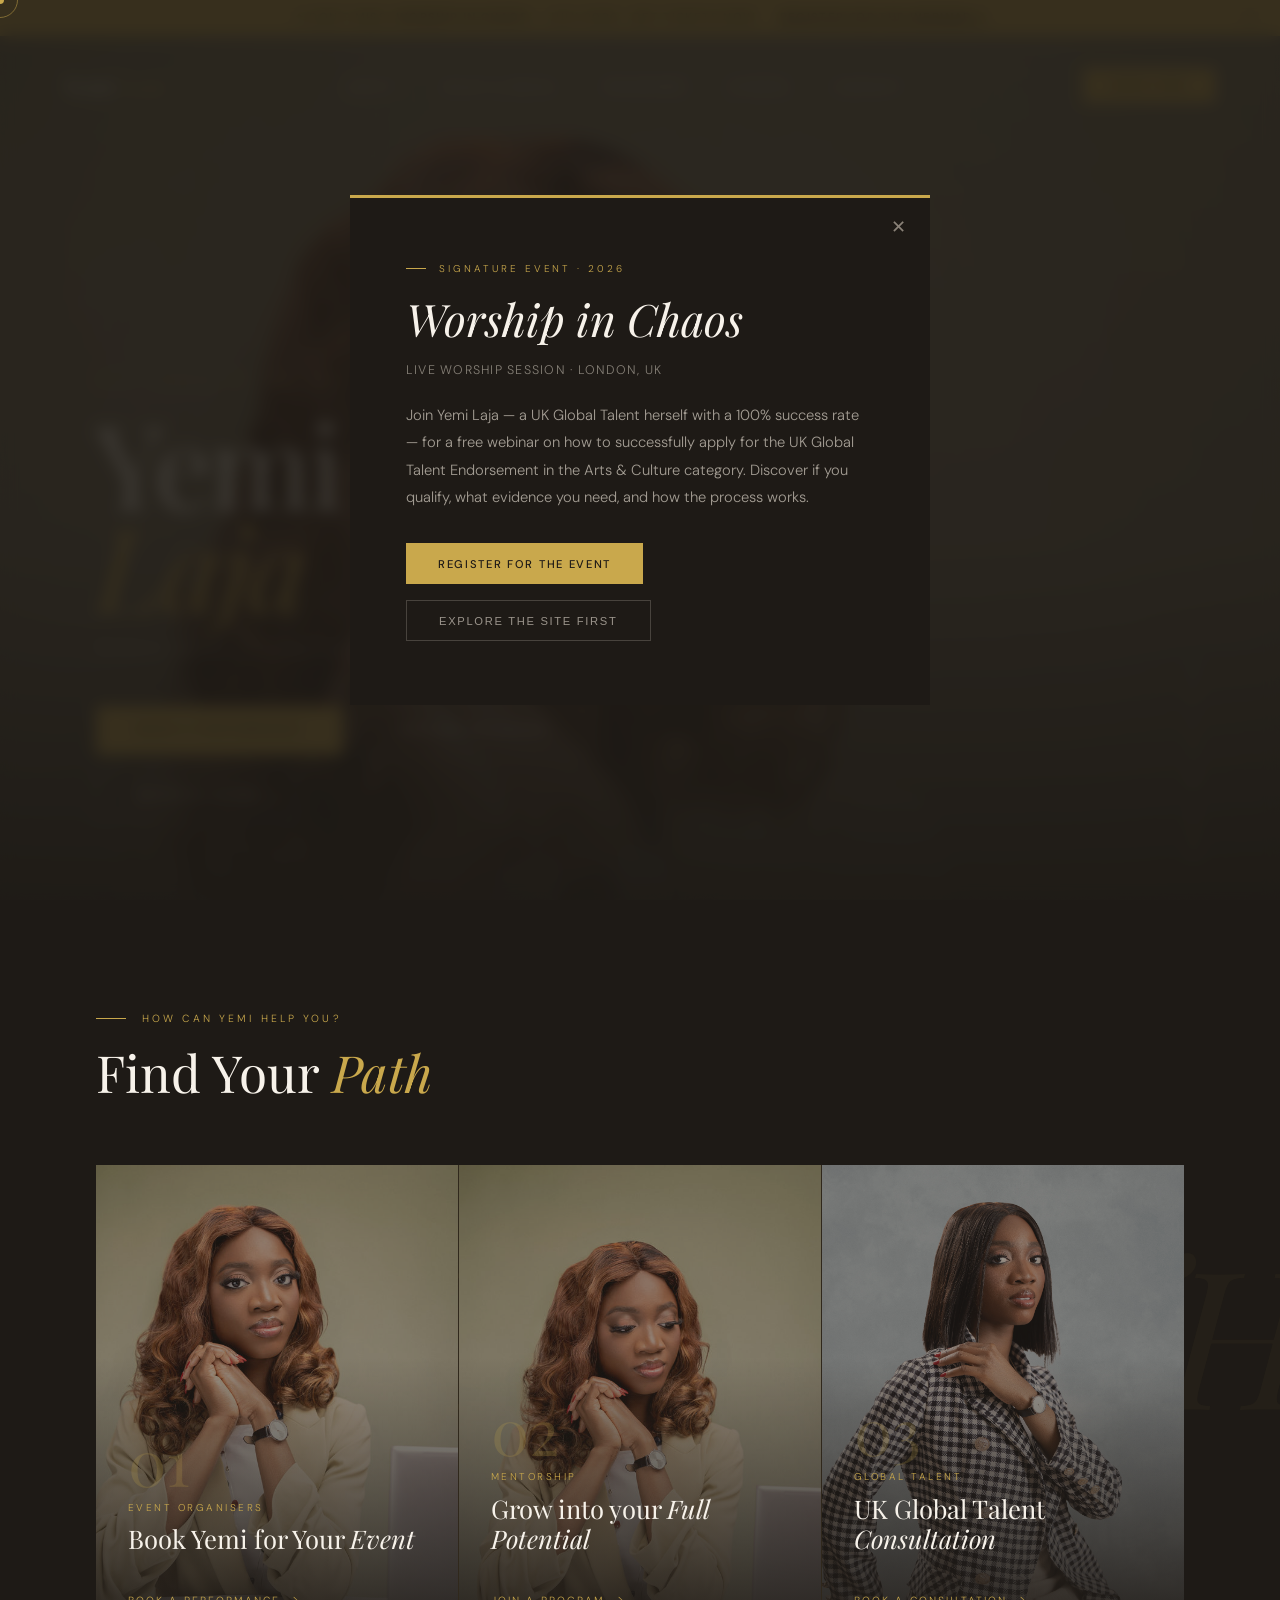
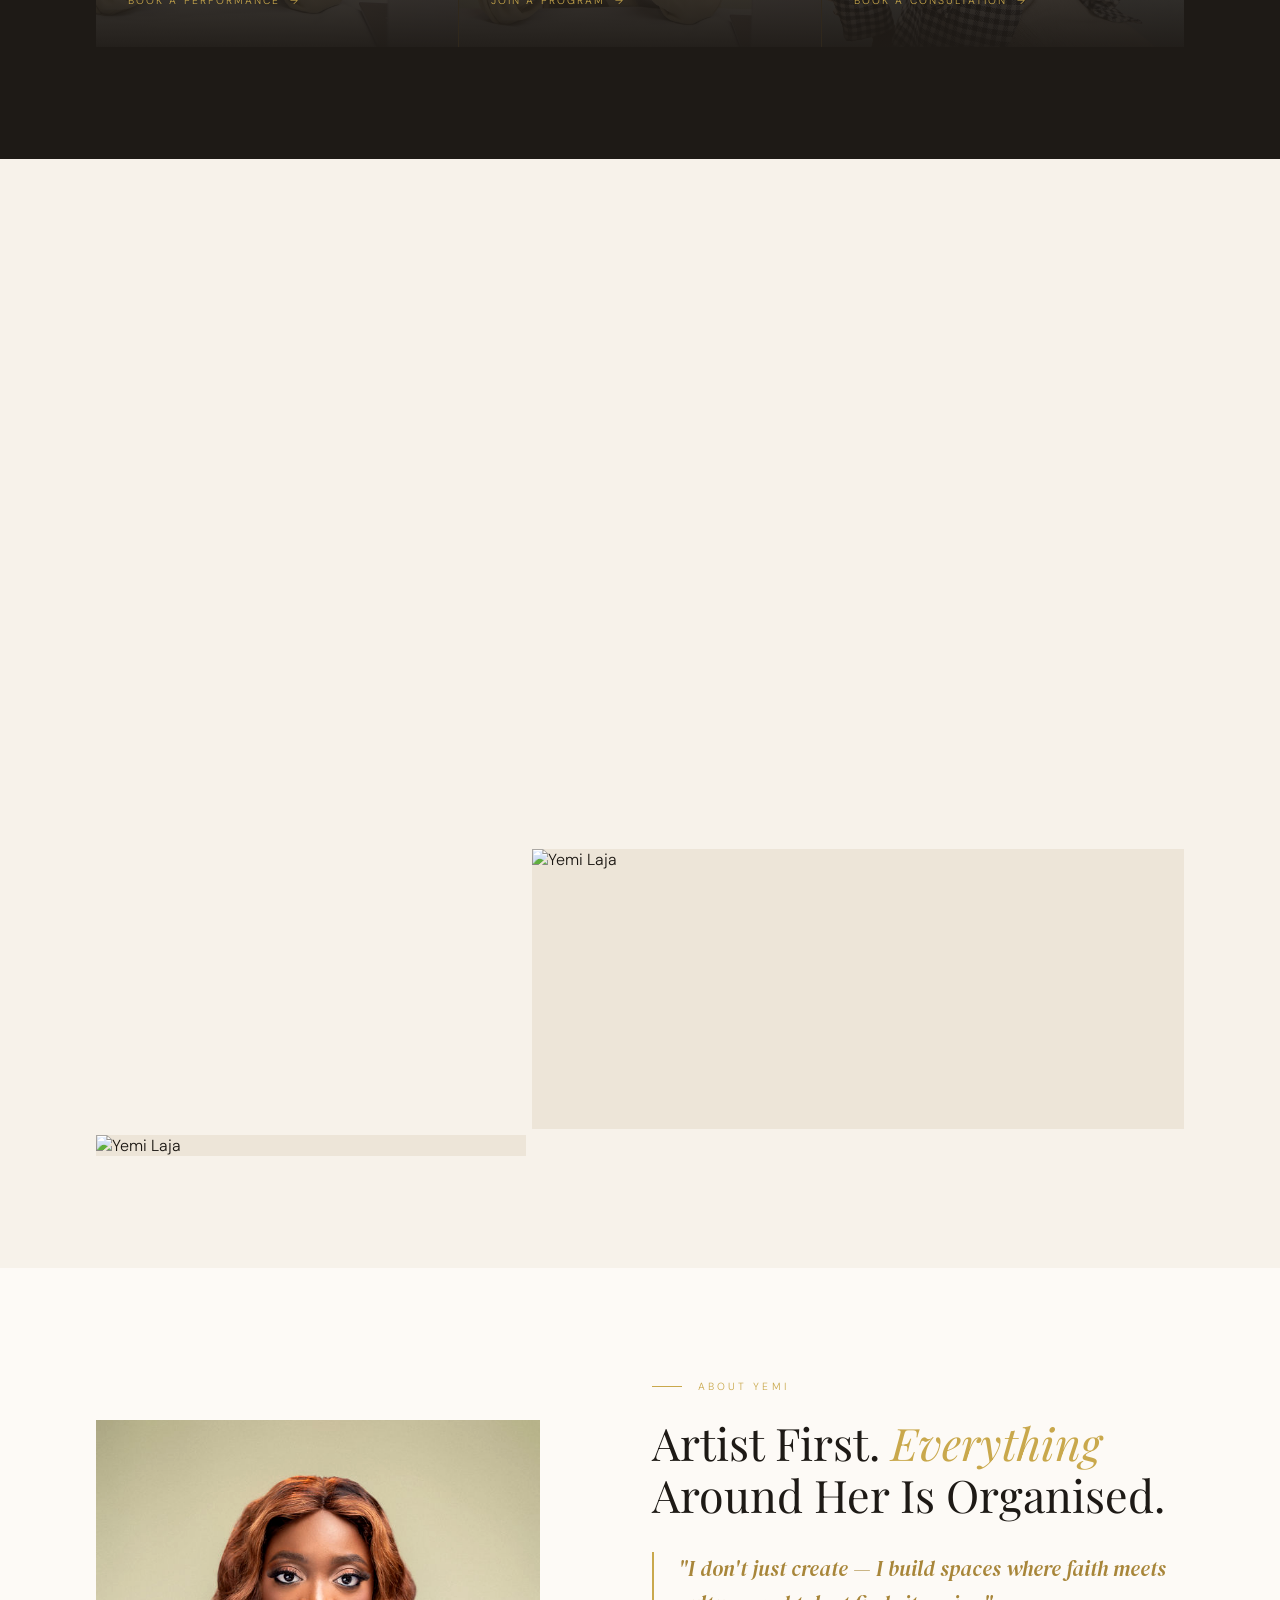
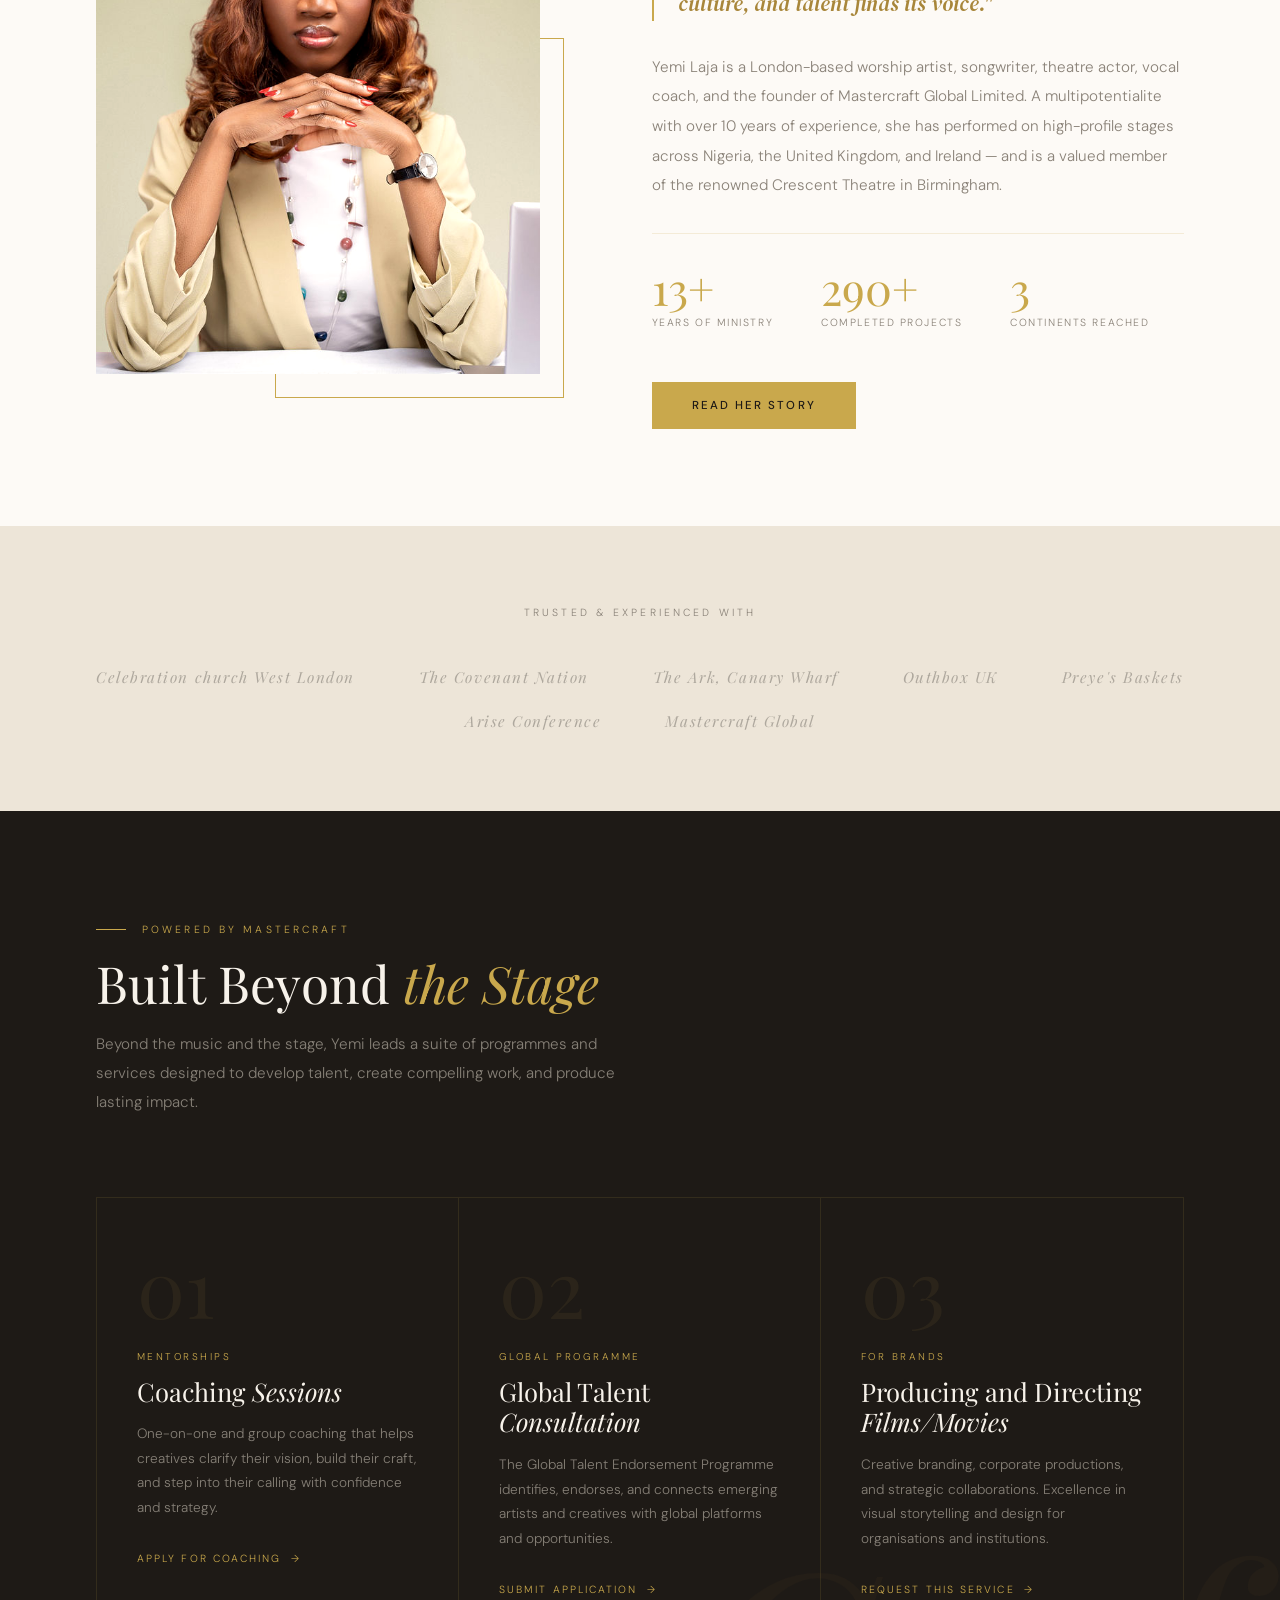
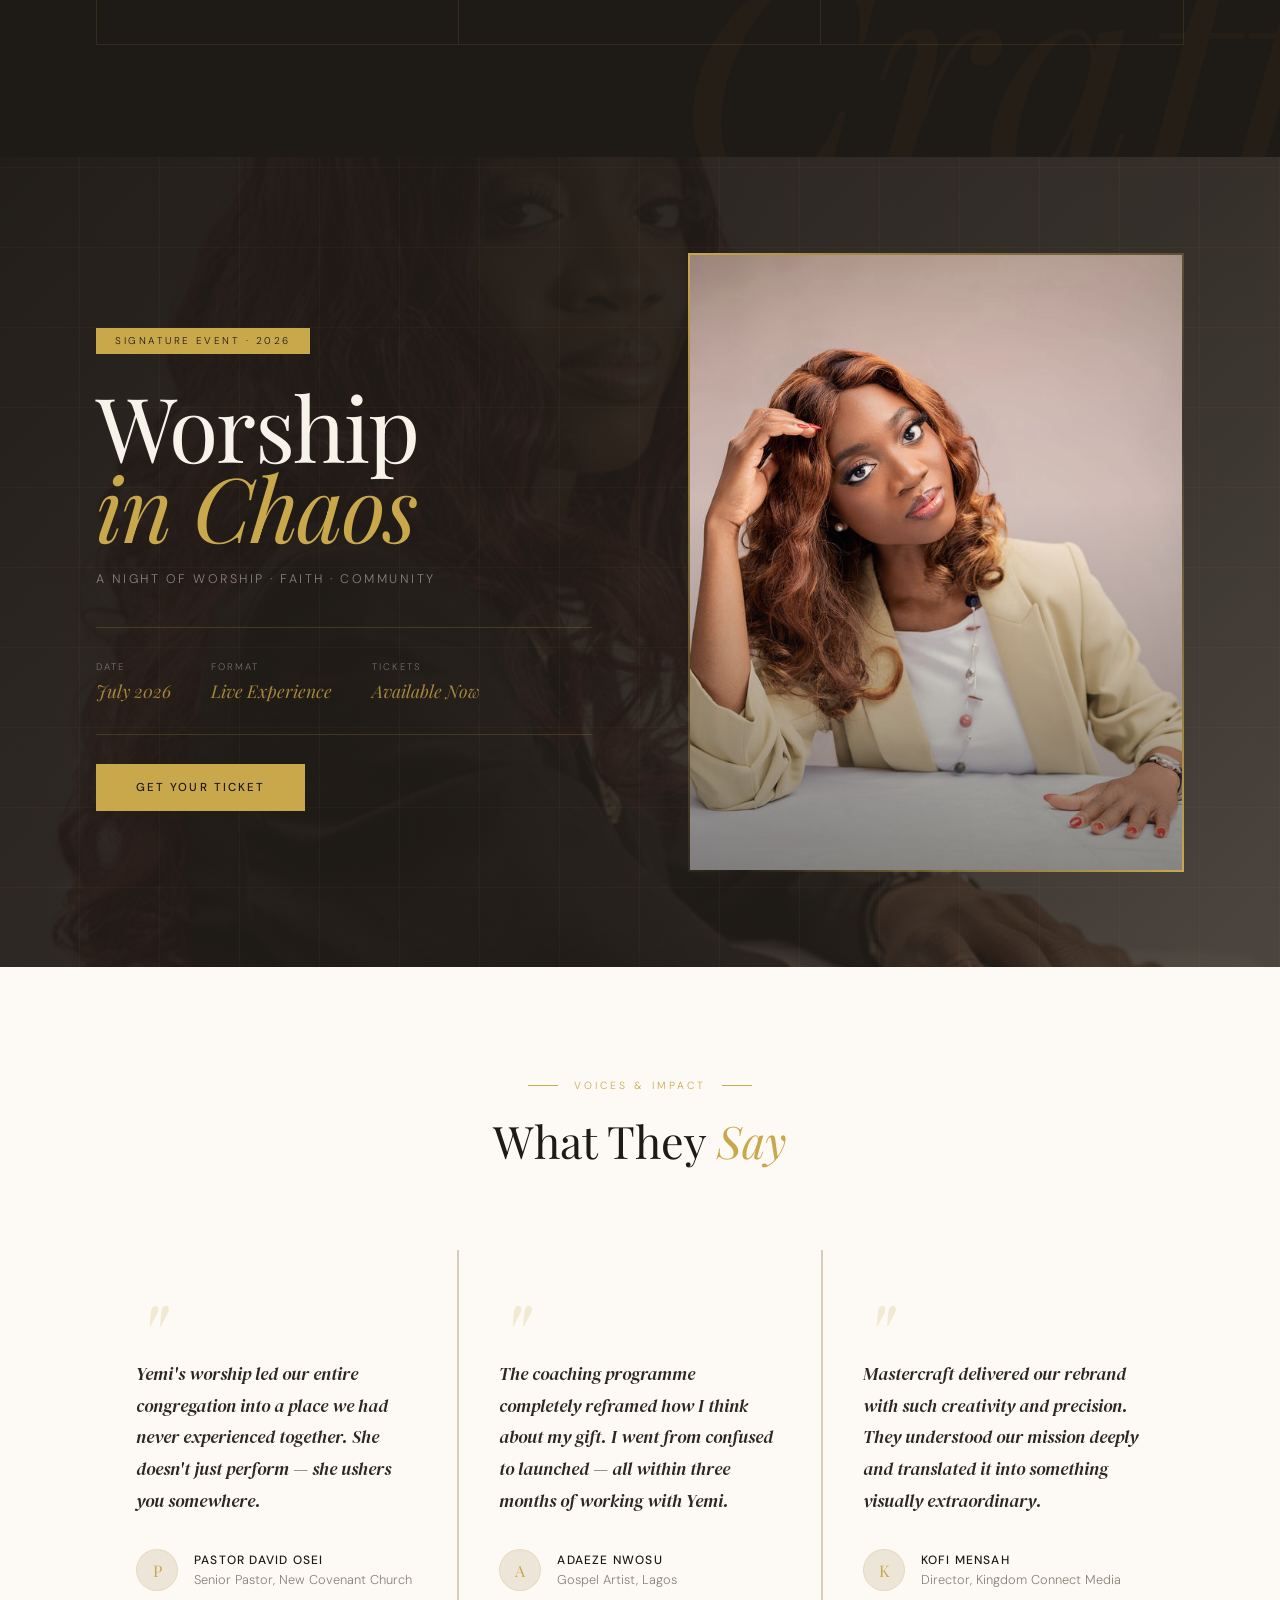
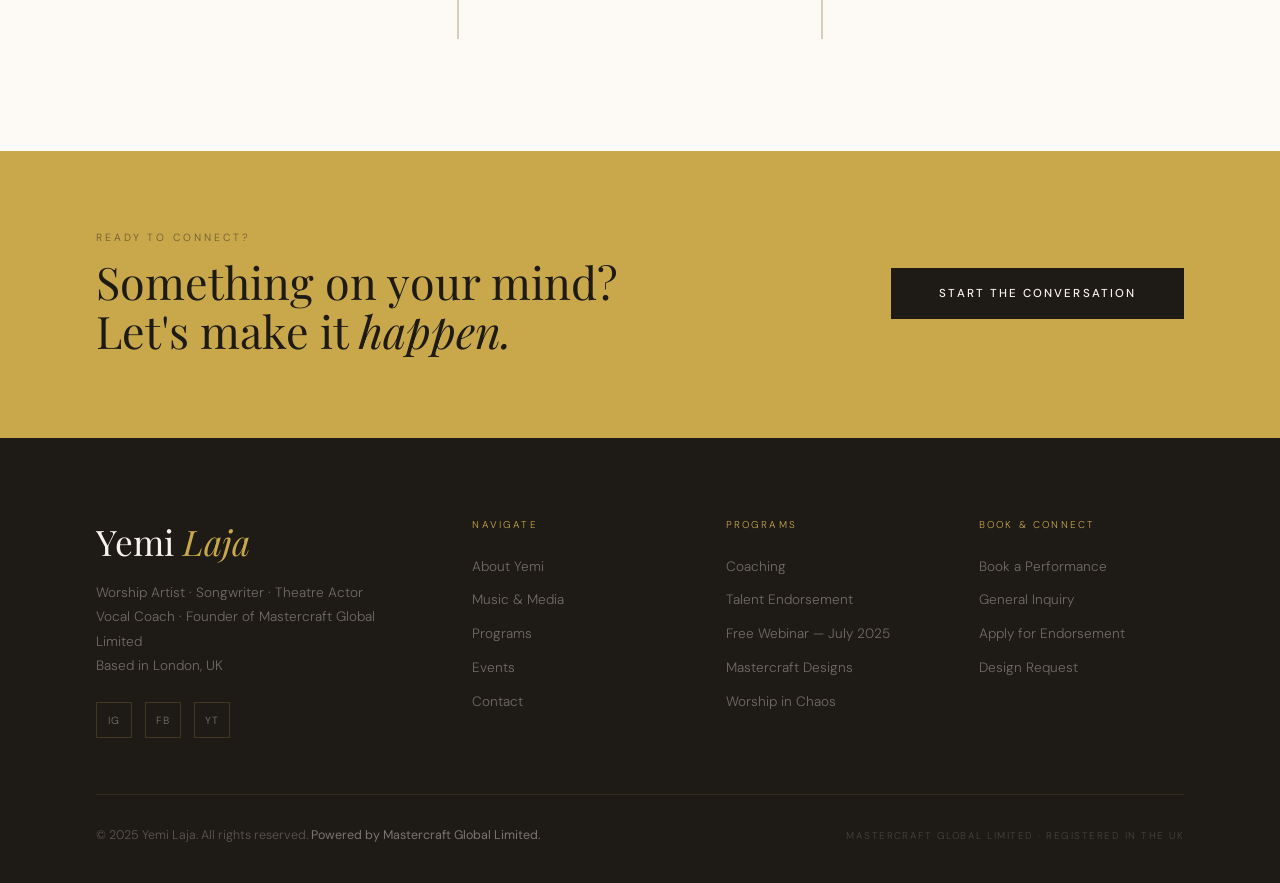
==== commit 55498a11: "Update index.html" ====
--- a/index.html
+++ b/index.html
@@ -7,13 +7,13 @@
 <link rel="preconnect" href="https://fonts.googleapis.com">
 <link rel="preconnect" href="https://fonts.gstatic.com" crossorigin>
 <link href="https://fonts.googleapis.com/css2?family=Playfair+Display:ital,wght@0,300;0,400;0,500;1,300;1,400&family=DM+Sans:wght@200;300;400;500&family=DM+Serif+Display:ital@0;1&display=swap" rel="stylesheet">
-<link rel="stylesheet" href="style.css">
+<link rel="stylesheet" href="/style.css">
 </head>
 <body>
 
 <!-- INNER CIRCLE STICKY BAR -->
 <div id="ic-bar">
-  <span>✦ New: <strong>Global Talent Endorsement Webinar</strong> — July 2025 · Learn how to apply</span>
+  <span>✦ Don't Miss: <strong>Worship in Chaos</strong> — July 2026 · Get Tickets now</span>
   <a href="/global-talent-webinar/">Register for the Webinar →</a>
   <button id="ic-bar-close" onclick="document.getElementById('ic-bar').style.display='none'">✕</button>
 </div>
@@ -22,12 +22,12 @@
 <div id="ic-popup">
   <div id="ic-popup-inner">
     <button id="ic-popup-close" onclick="closePopup()">✕</button>
-    <p class="ic-eyebrow">Free Webinar · July 2025</p>
-    <h2 class="ic-title">Global Talent Endorsement Webinar</h2>
-    <p class="ic-subtitle">UK Global Talent · Arts & Culture Category</p>
+    <p class="ic-eyebrow">Signature Event · 2026</p>
+    <h2 class="ic-title">Worship in Chaos</h2>
+    <p class="ic-subtitle">Live worship Session · London, UK</p>
     <p class="ic-body">Join Yemi Laja — a UK Global Talent herself with a 100% success rate — for a free webinar on how to successfully apply for the UK Global Talent Endorsement in the Arts & Culture category. Discover if you qualify, what evidence you need, and how the process works.</p>
     <div class="ic-ctas">
-      <a href="/global-talent-webinar/" class="ic-cta-primary">Register for the Webinar</a>
+      <a href="/global-talent-webinar/" class="ic-cta-primary">Register for the event</a>
       <button class="ic-cta-ghost" onclick="closePopup()">Explore the Site First</button>
     </div>
   </div>
@@ -108,8 +108,8 @@
       <div class="path-card-overlay"></div>
       <div class="path-card-content">
         <div class="path-num">02</div>
-        <div class="path-label">Creatives & Talent</div>
-        <div class="path-title">Grow as an <em>Artist</em></div>
+        <div class="path-label">Mentorship</div>
+        <div class="path-title">Grow into your <em>Full Potential</em></div>
         <div class="path-desc">Coaching, talent development, and the Global Endorsement Programme.</div>
         <div class="path-arrow">Join a Program</div>
       </div>
@@ -120,7 +120,7 @@
       <div class="path-card-content">
         <div class="path-num">03</div>
         <div class="path-label">Global Talent</div>
-        <div class="path-title">UK Global Talent <em>Endorsement</em></div>
+        <div class="path-title">UK Global Talent <em>Consultation</em></div>
         <div class="path-desc">Expert support for your UK Global Talent Endorsement application in the Arts & Culture category. 100% success rate.</div>
         <div class="path-arrow">Book a Consultation</div>
       </div>
@@ -194,11 +194,11 @@
 <section id="authority">
   <p class="auth-label reveal">Trusted & Experienced With</p>
   <div class="brands-row reveal reveal-delay-1">
-    <span class="brand-item">Kingdom Connect Media</span>
-    <span class="brand-item">New Covenant Church</span>
-    <span class="brand-item">CreativeFaith UK</span>
-    <span class="brand-item">Gospel Arts Network</span>
-    <span class="brand-item">InspireFest</span>
+    <span class="brand-item">Celebration church West London</span>
+    <span class="brand-item">The Covenant Nation</span>
+    <span class="brand-item">The Ark, Canary Wharf</span>
+    <span class="brand-item">Outhbox UK</span>
+    <span class="brand-item">Preye's Baskets</span>
     <span class="brand-item">Arise Conference</span>
     <span class="brand-item">Mastercraft Global</span>
   </div>
@@ -215,7 +215,7 @@
   <div class="mc-grid">
     <a href="/programs/#coaching" class="mc-card reveal reveal-delay-1">
       <div class="mc-num">01</div>
-      <div class="mc-card-label">For Creatives</div>
+      <div class="mc-card-label">Mentorships</div>
       <div class="mc-card-title">Coaching <em>Sessions</em></div>
       <div class="mc-card-body">One-on-one and group coaching that helps creatives clarify their vision, build their craft, and step into their calling with confidence and strategy.</div>
       <div class="mc-link">Apply for Coaching</div>
@@ -223,16 +223,16 @@
     <a href="/programs/#endorsement" class="mc-card reveal reveal-delay-2">
       <div class="mc-num">02</div>
       <div class="mc-card-label">Global Programme</div>
-      <div class="mc-card-title">Talent <em>Endorsement</em></div>
+      <div class="mc-card-title">Global Talent <em>Consultation</em></div>
       <div class="mc-card-body">The Global Talent Endorsement Programme identifies, endorses, and connects emerging artists and creatives with global platforms and opportunities.</div>
       <div class="mc-link">Submit Application</div>
     </a>
     <a href="/programs/#design" class="mc-card reveal reveal-delay-3">
       <div class="mc-num">03</div>
       <div class="mc-card-label">For Brands</div>
-      <div class="mc-card-title">Mastercraft <em>Designs</em></div>
+      <div class="mc-card-title">Producing and Directing <em>Films/Movies</em></div>
       <div class="mc-card-body">Creative branding, corporate productions, and strategic collaborations. Excellence in visual storytelling and design for organisations and institutions.</div>
-      <div class="mc-link">Request a Service</div>
+      <div class="mc-link">Request this Service</div>
     </a>
   </div>
 </section>
@@ -246,11 +246,11 @@
   <div class="event-grid-lines"></div>
   <div class="event-content">
     <div class="reveal">
-      <span class="event-badge">Signature Event · 2025</span>
+      <span class="event-badge">Signature Event · 2026</span>
       <h2 class="event-title">Worship<em>in Chaos</em></h2>
       <p class="event-sub">A Night of Worship · Faith · Community</p>
       <div class="event-meta">
-        <div><div class="meta-label">Date</div><div class="meta-val">July 2025</div></div>
+        <div><div class="meta-label">Date</div><div class="meta-val">July 2026</div></div>
         <div><div class="meta-label">Format</div><div class="meta-val">Live Experience</div></div>
         <div><div class="meta-label">Tickets</div><div class="meta-val">Available Now</div></div>
       </div>
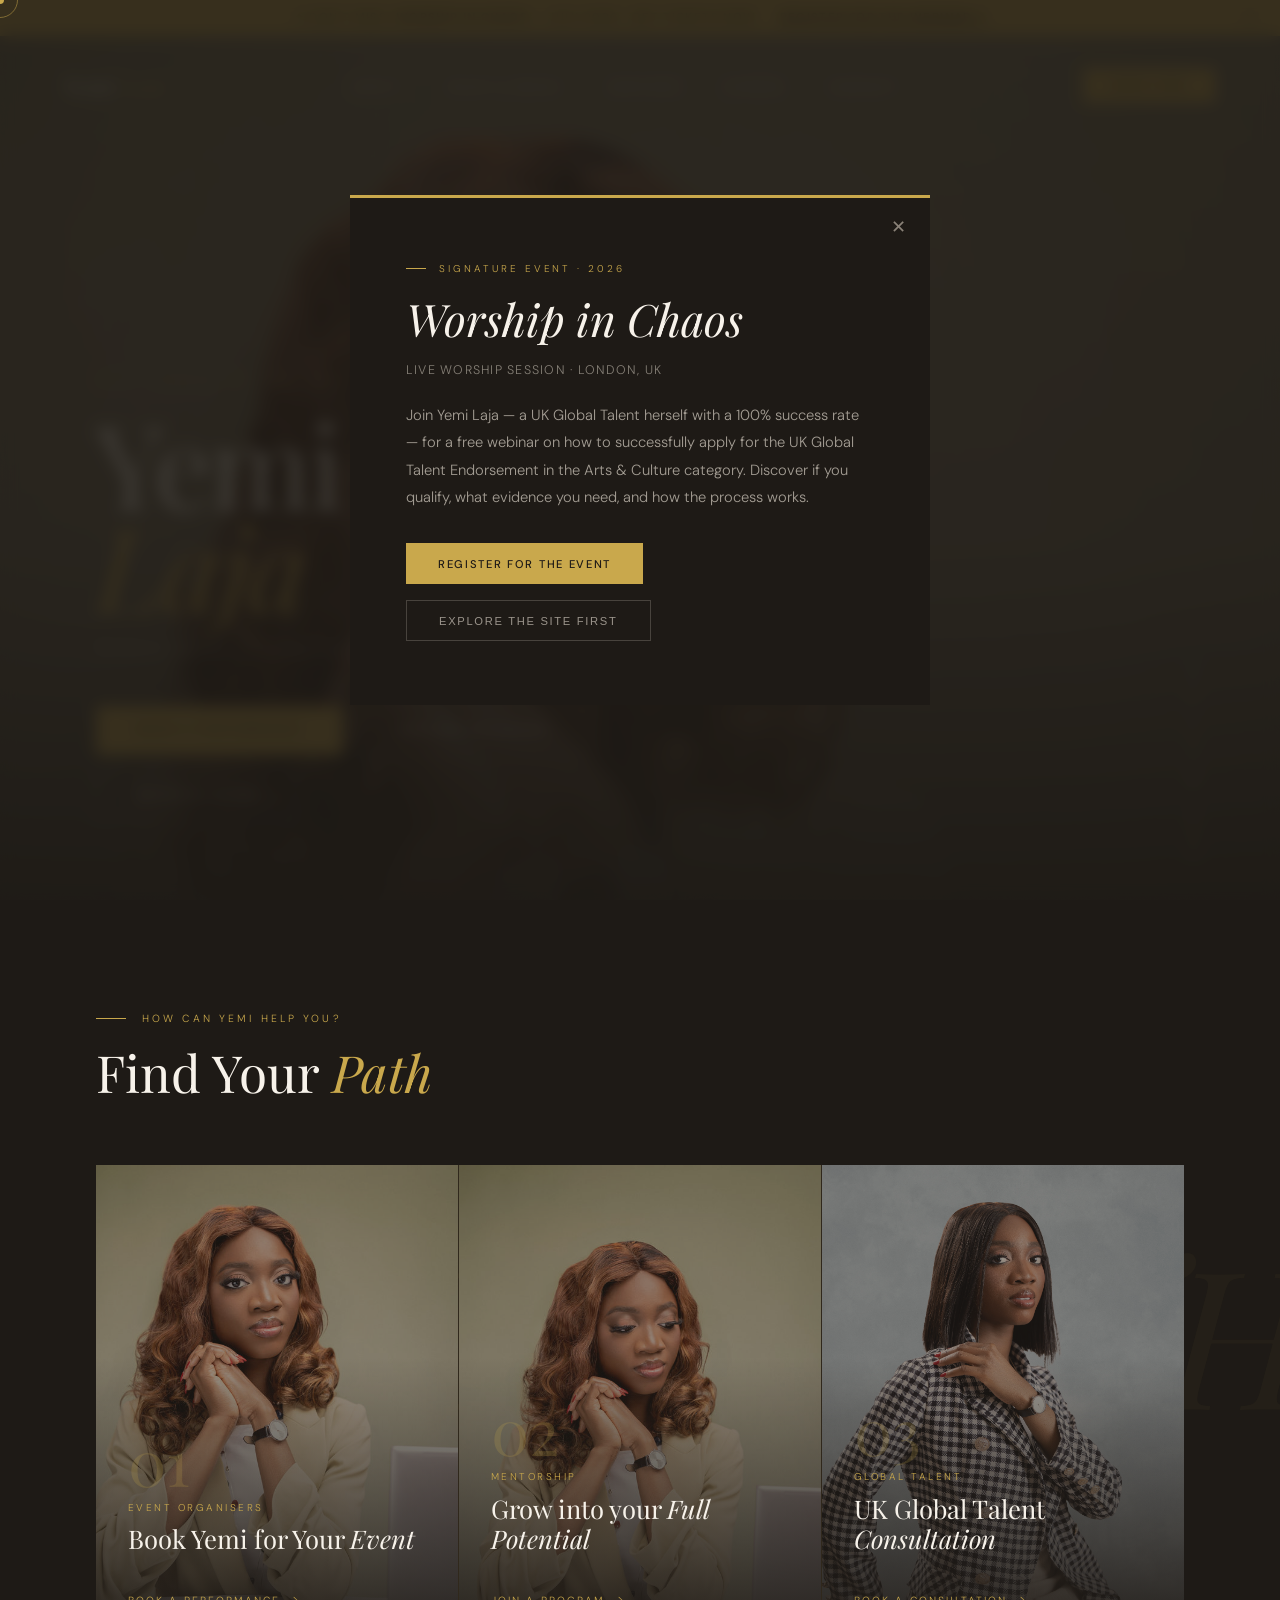
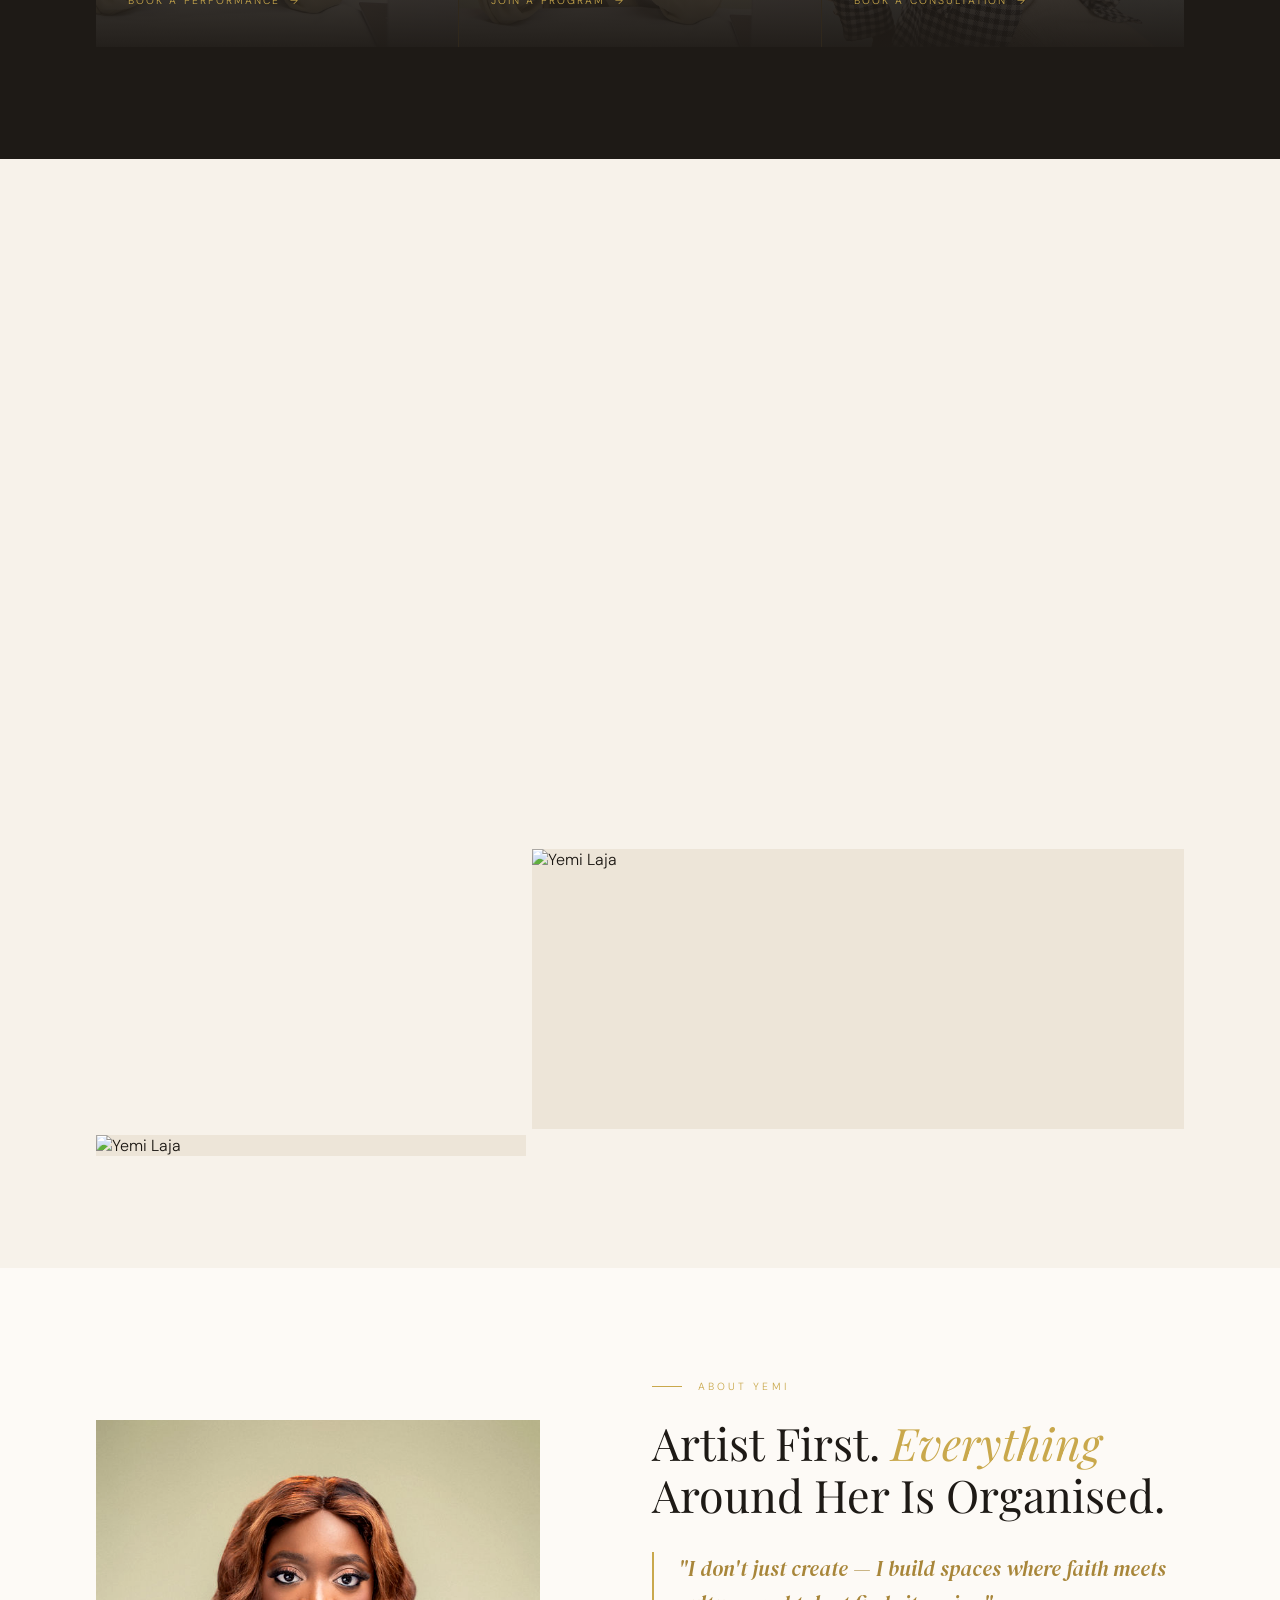
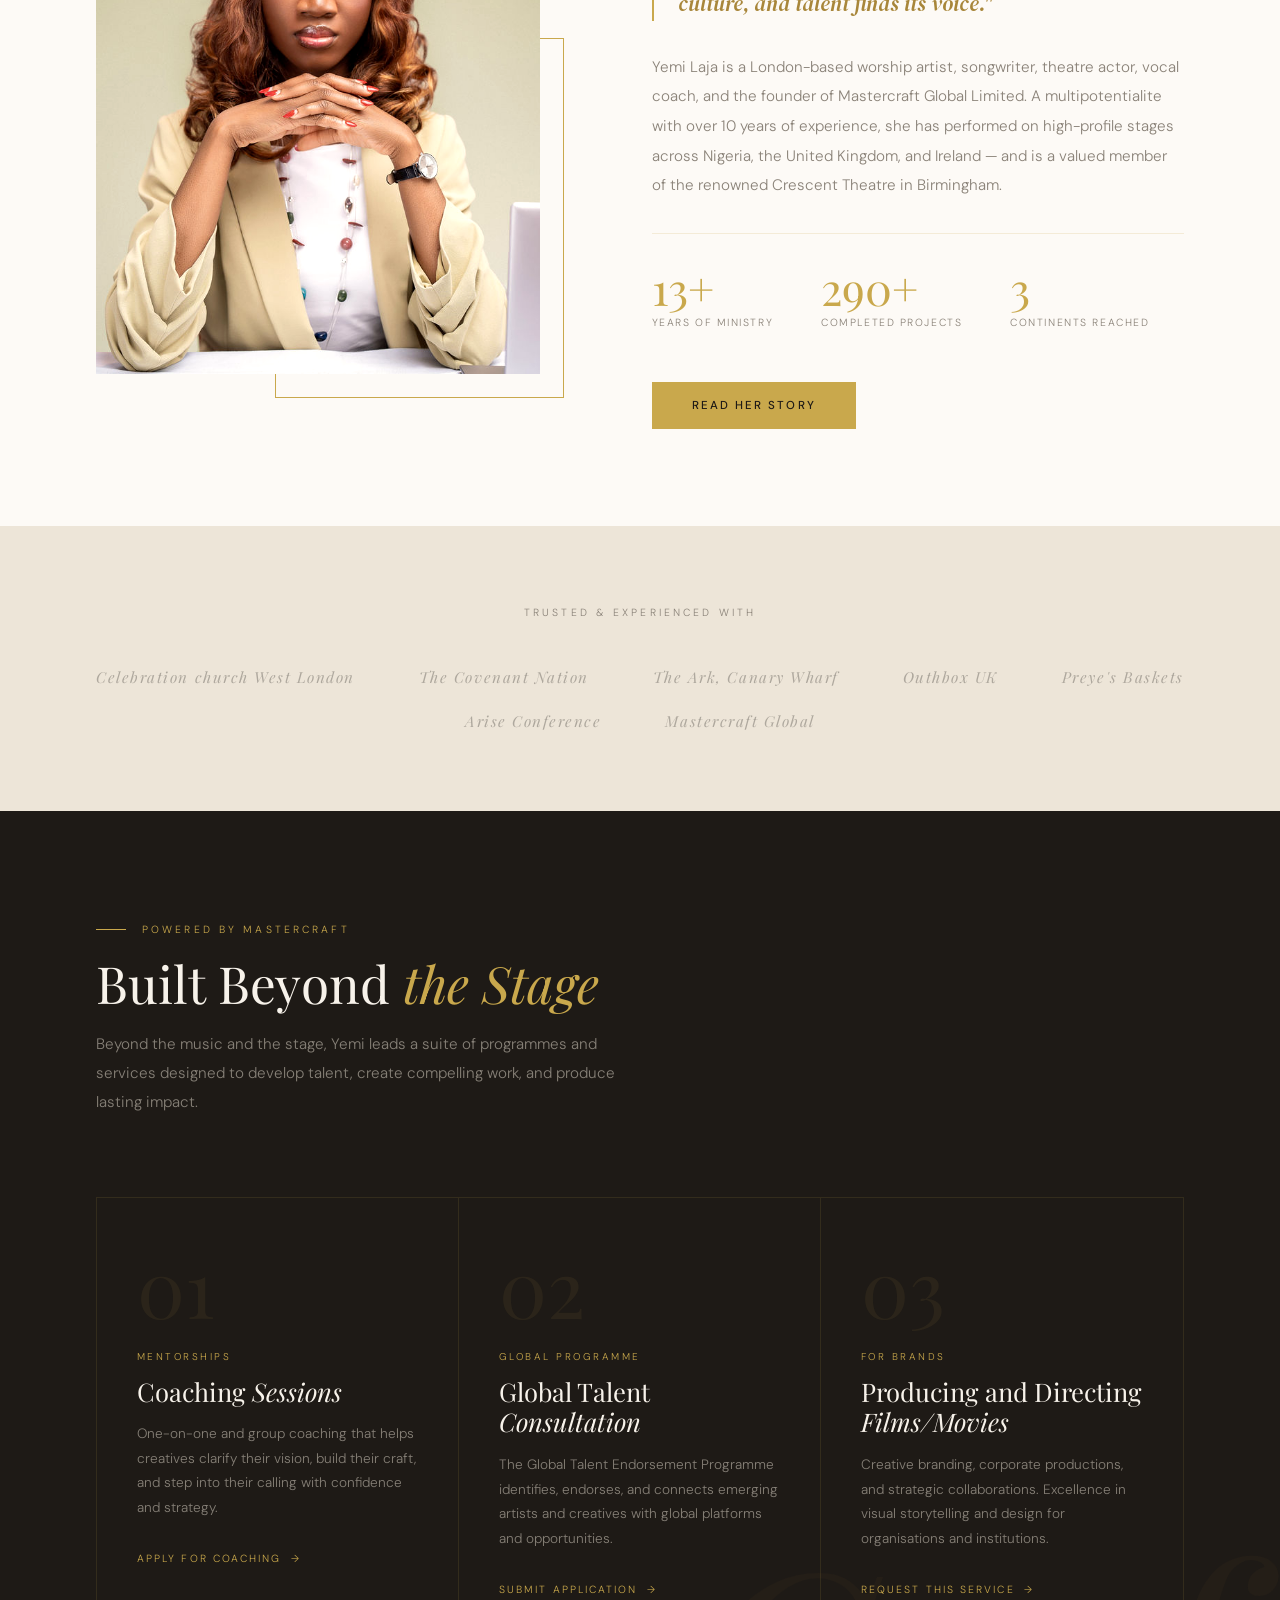
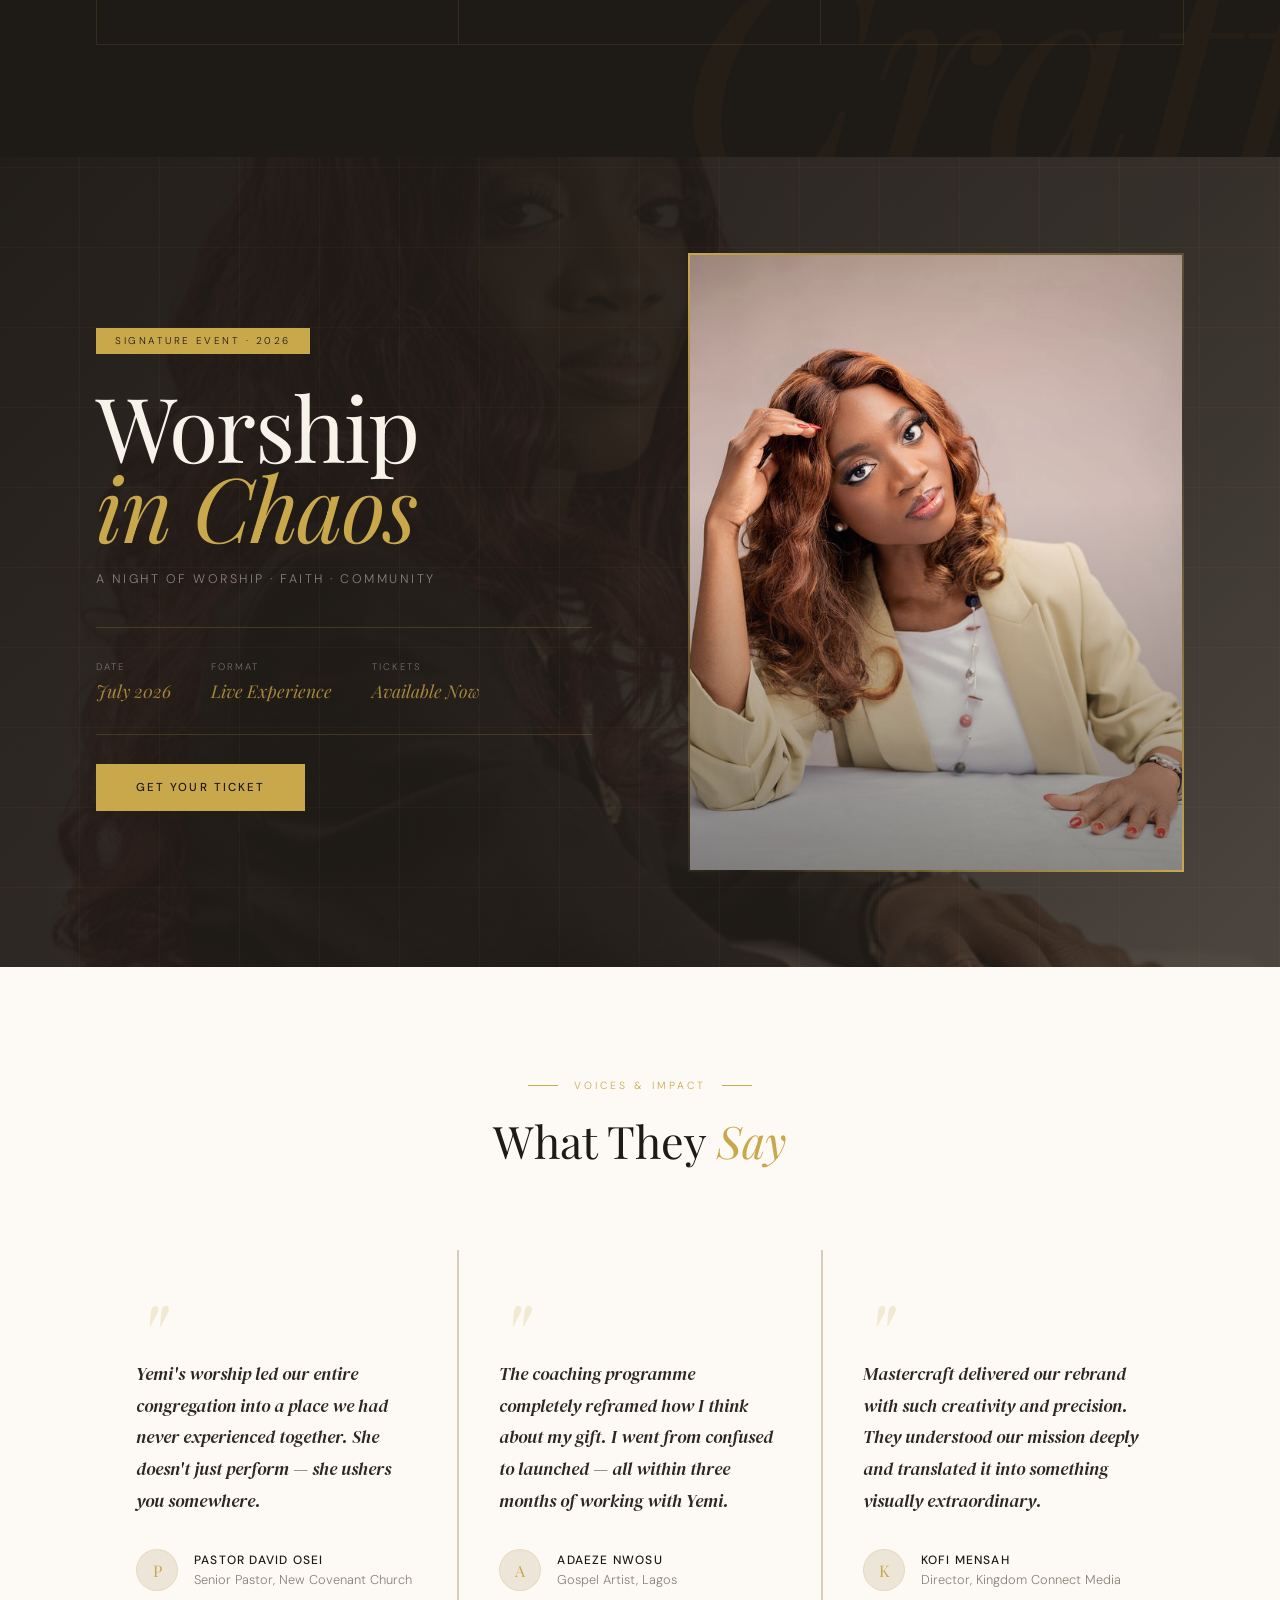
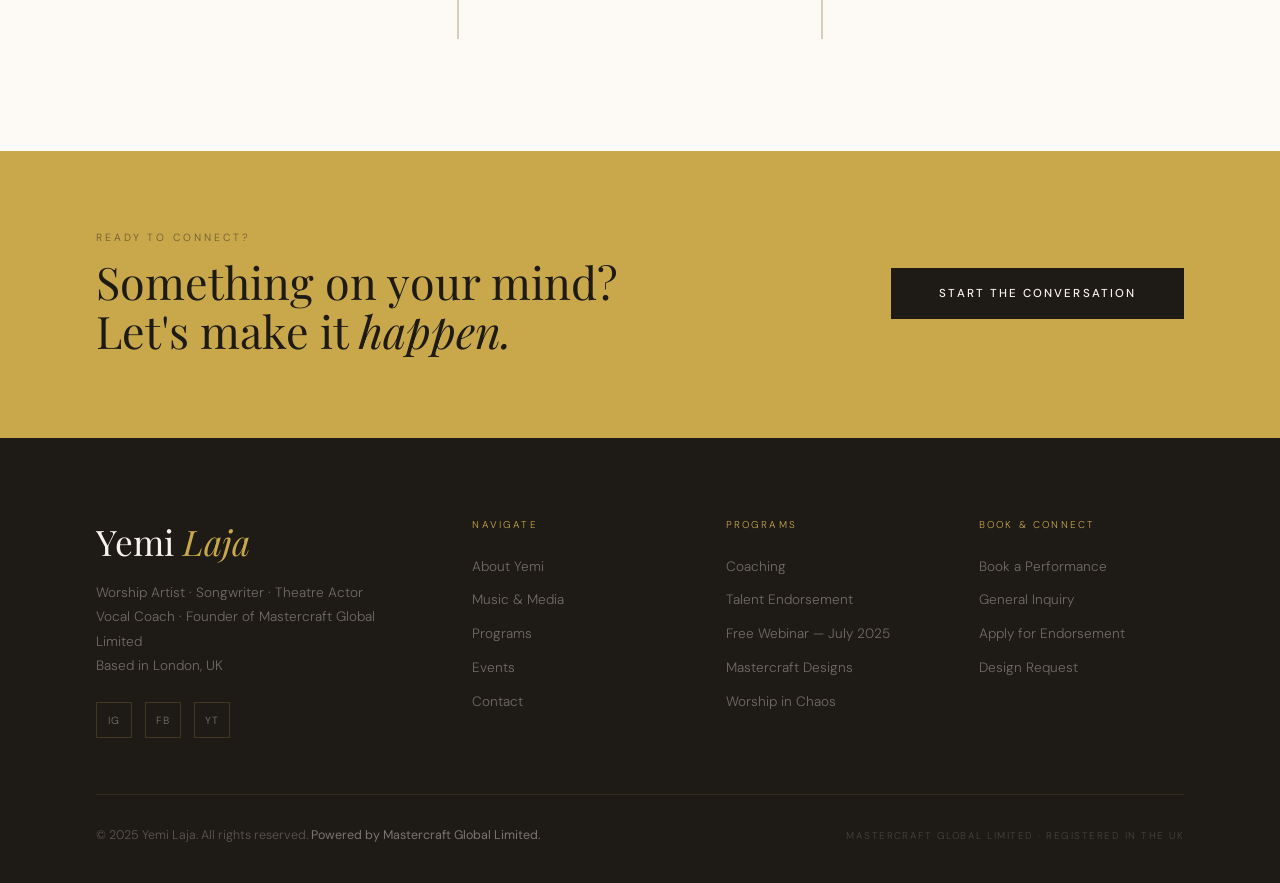
==== commit d88367f3: "Update index.html" ====
--- a/index.html
+++ b/index.html
@@ -44,7 +44,7 @@
   <a href="/" onclick="closeMobNav()">Home</a>
   <a href="/about/" onclick="closeMobNav()">About</a>
   <a href="/music/" onclick="closeMobNav()">Music & Media</a>
-  <a href="/programs/" onclick="closeMobNav()">Programs</a>
+  <a href="/services/" onclick="closeMobNav()">Services</a>
   <a href="/events/" onclick="closeMobNav()">Events</a>
   <a href="/contact/" onclick="closeMobNav()">Contact</a>
 </div>
@@ -55,7 +55,7 @@
   <ul class="nav-links">
     <li><a href="/about/">About</a></li>
     <li><a href="/music/">Music & Media</a></li>
-    <li><a href="/programs/">Programs</a></li>
+    <li><a href="/services/">Services</a></li>
     <li><a href="/events/">Events</a></li>
     <li><a href="/contact/">Contact</a></li>
   </ul>
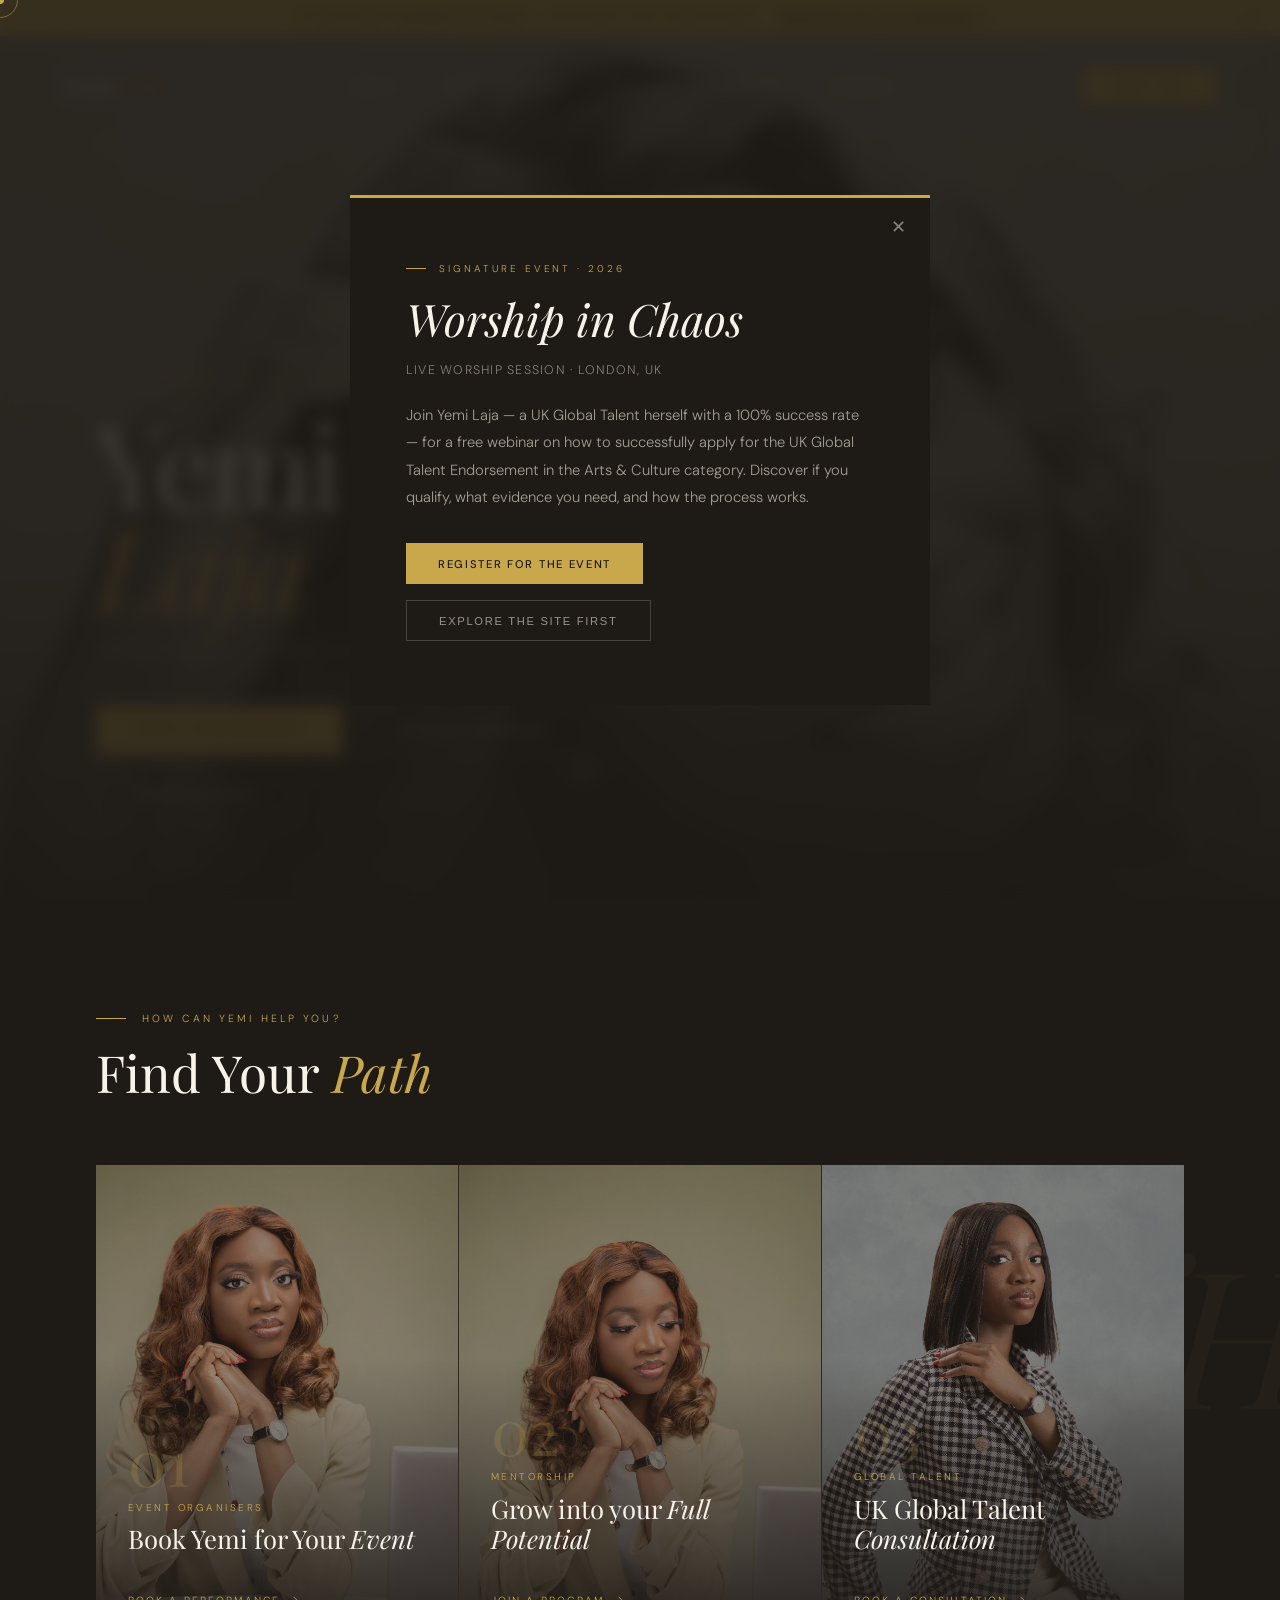
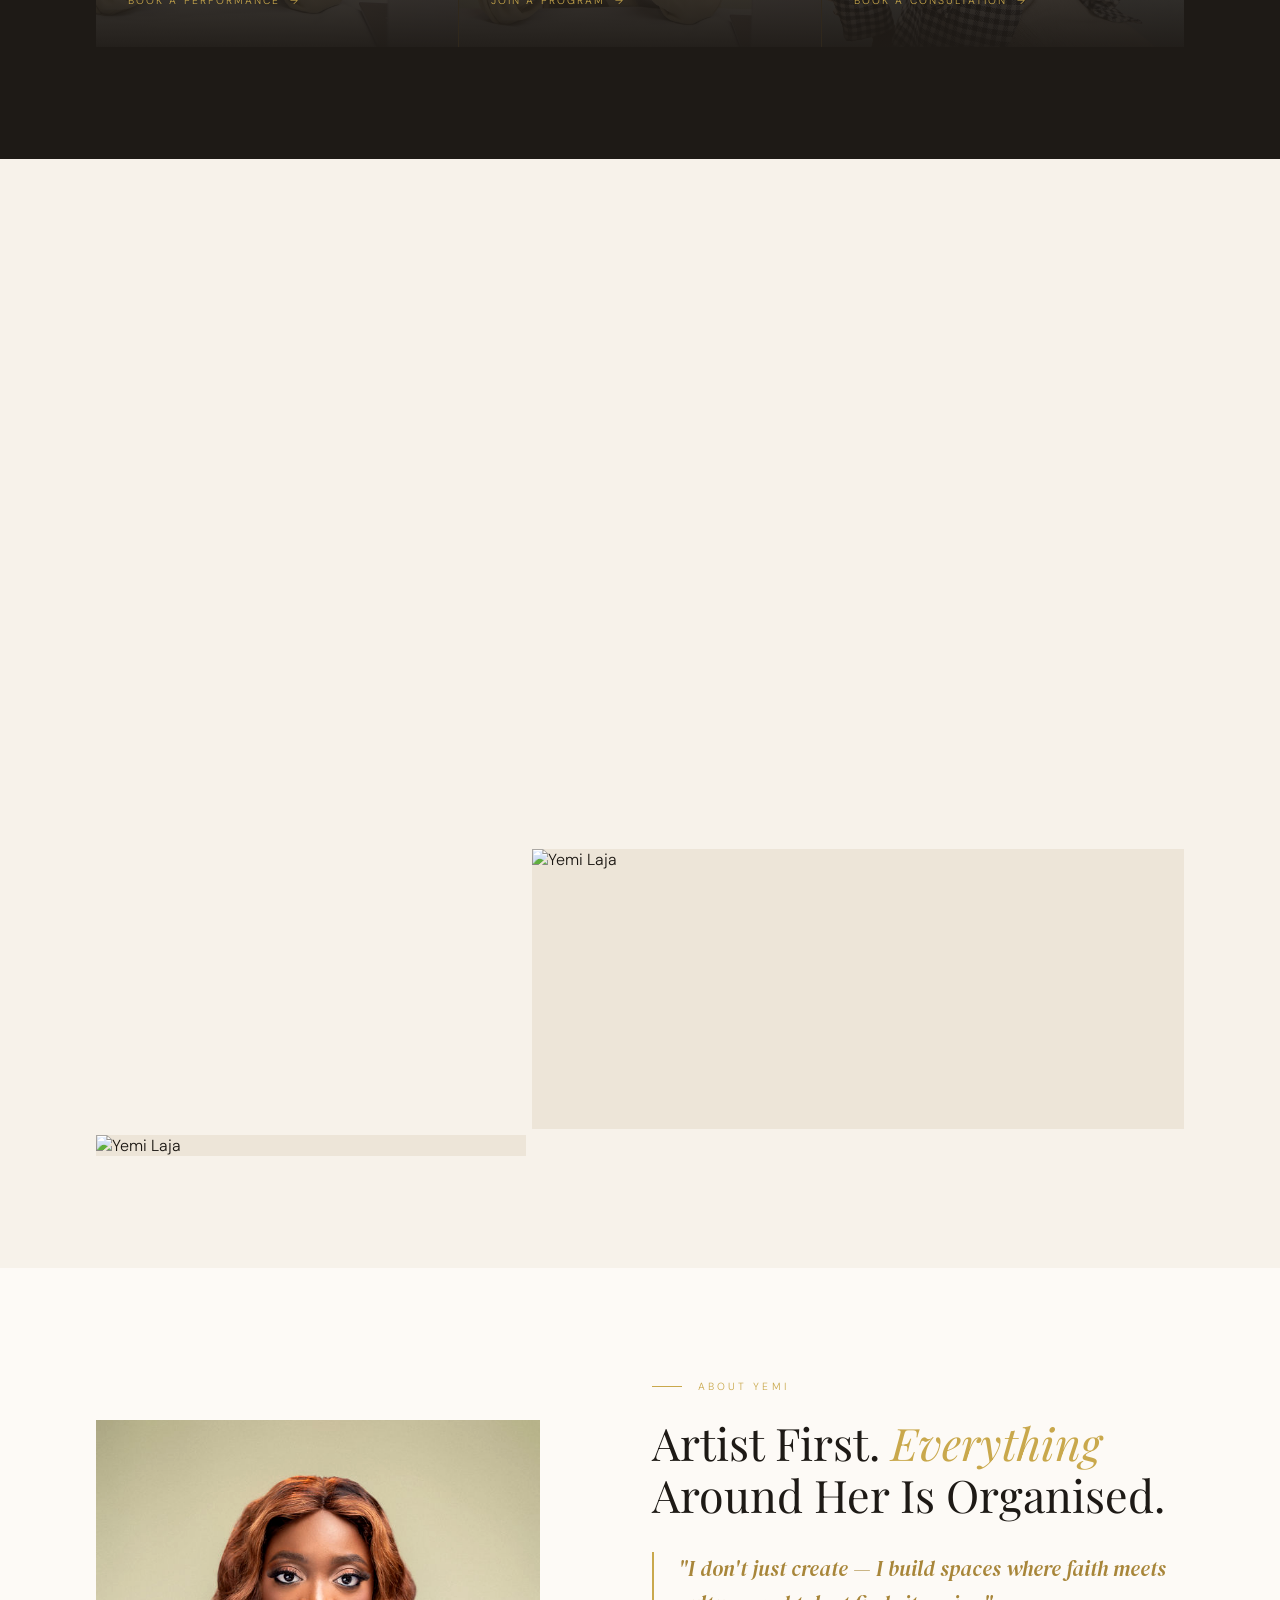
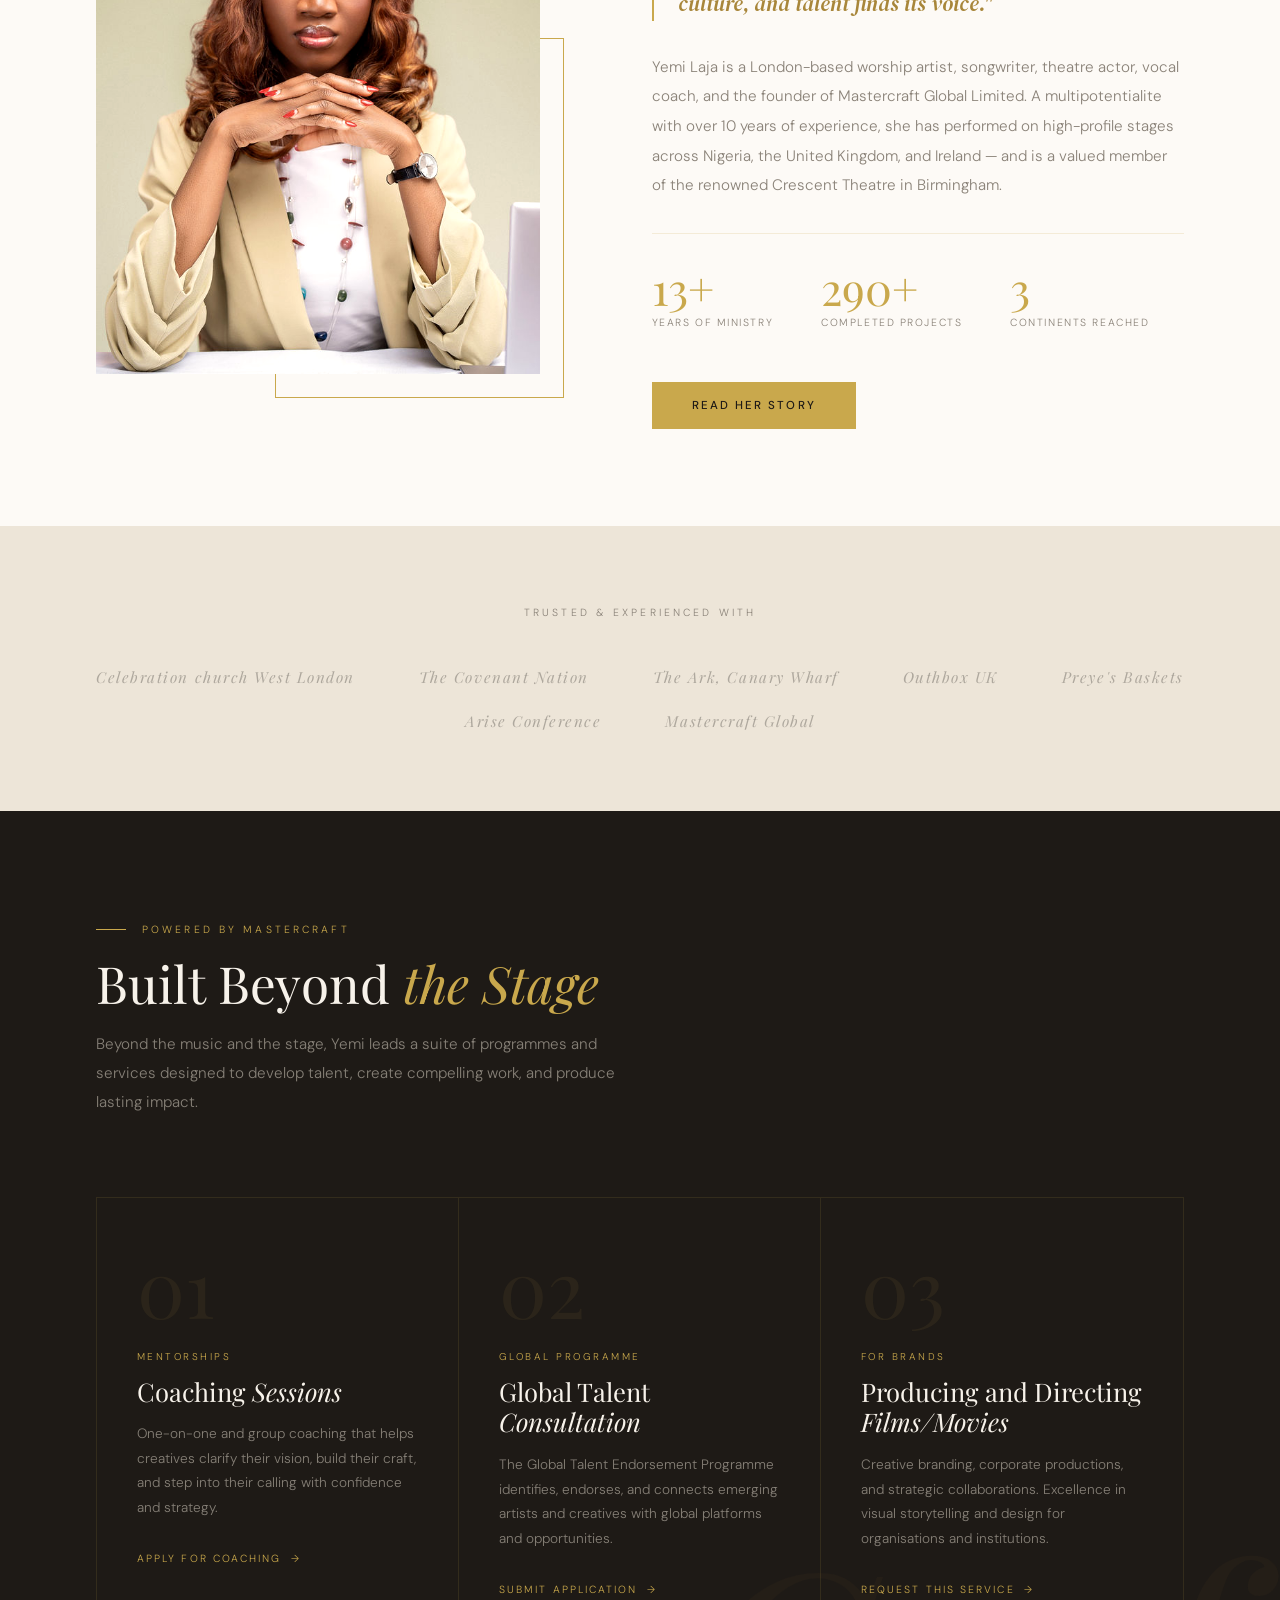
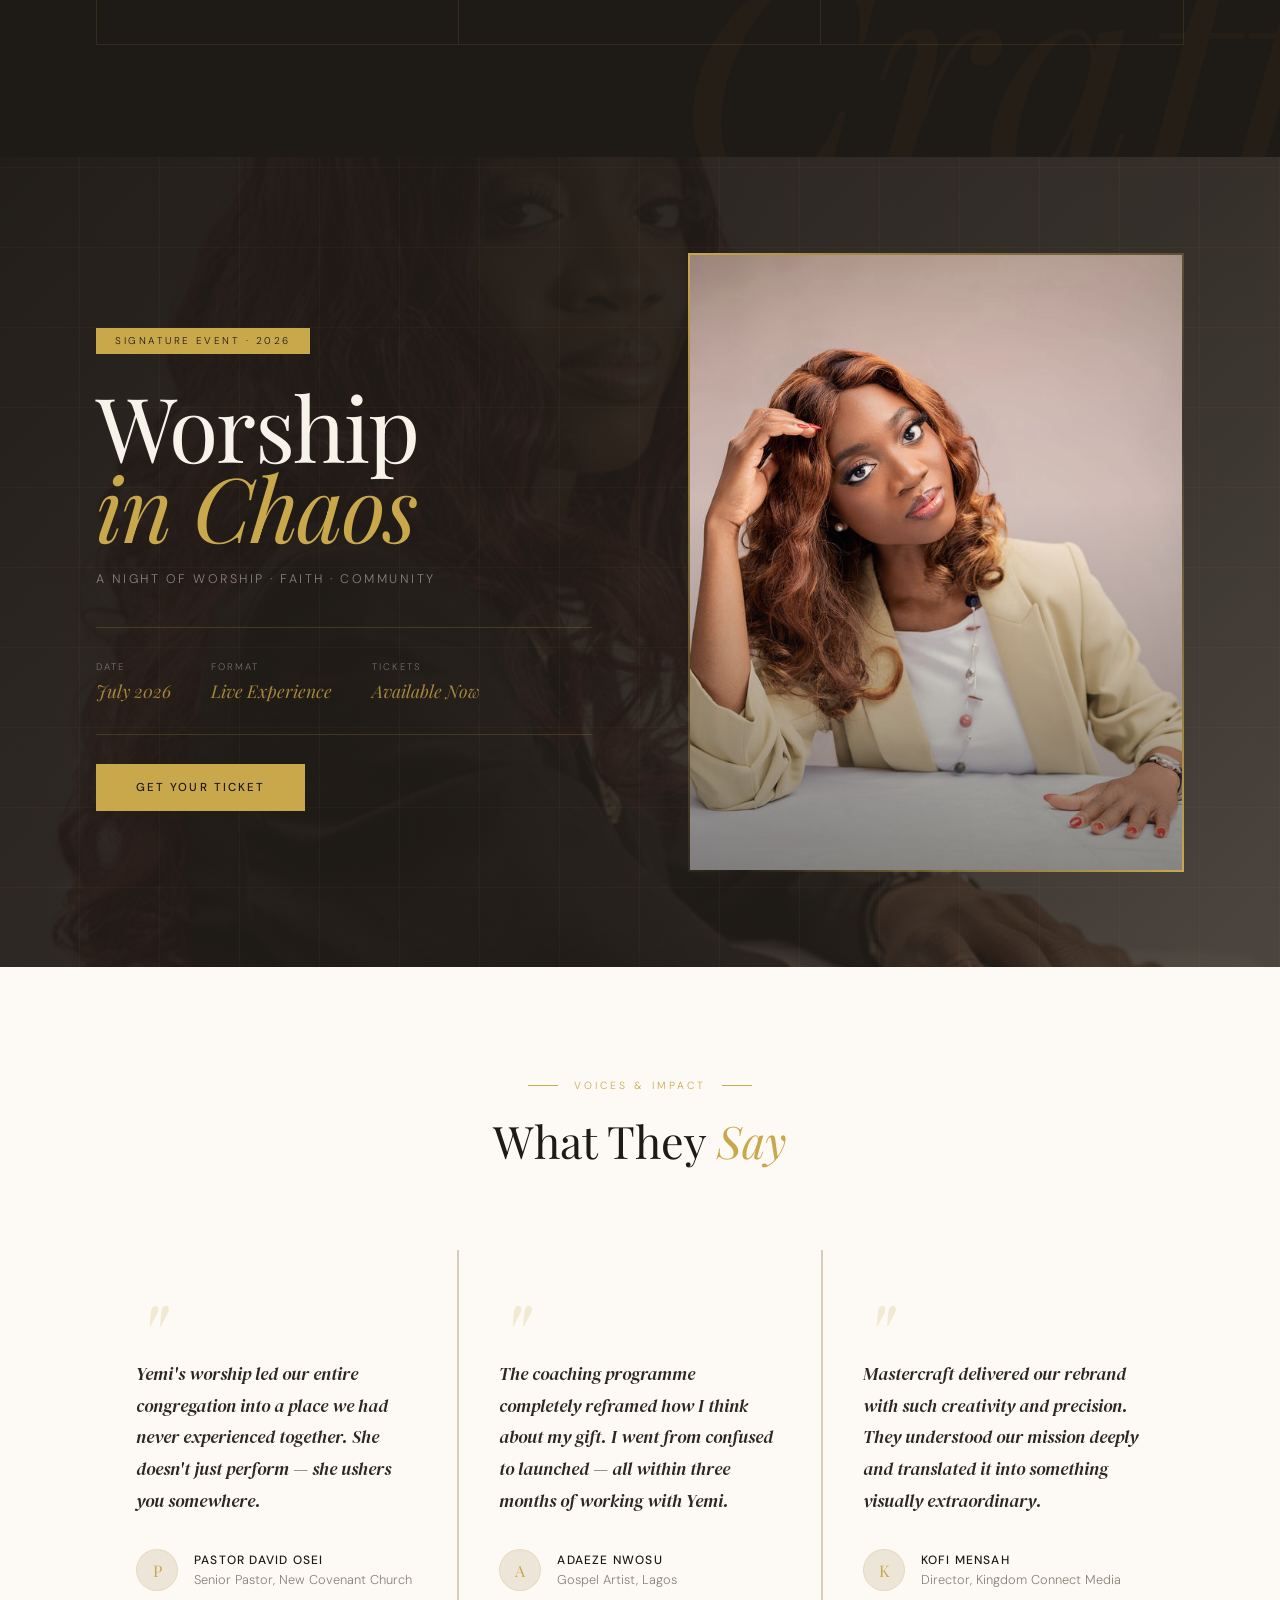
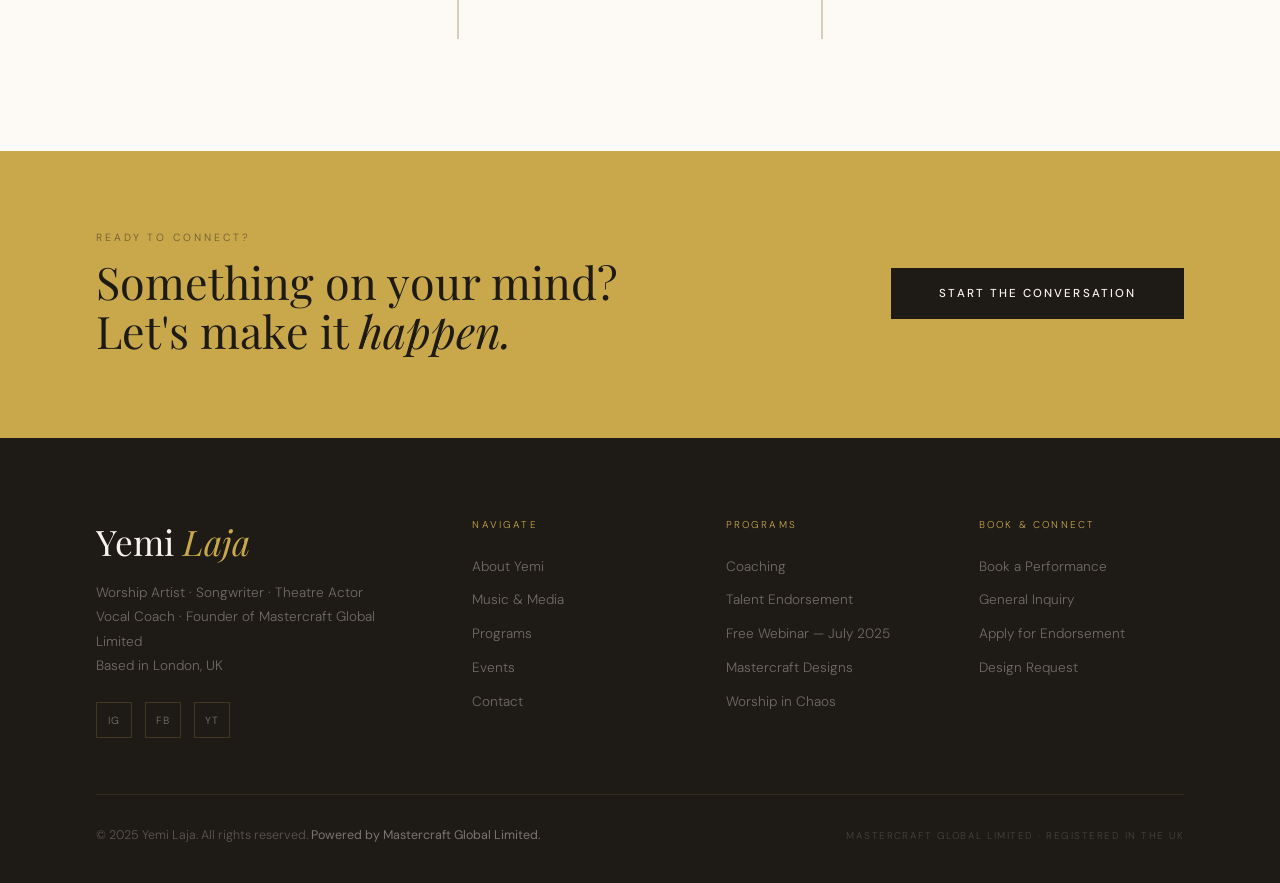
==== commit 759f61e8: "Update index.html" ====
--- a/index.html
+++ b/index.html
@@ -68,7 +68,7 @@
 <!-- HERO -->
 <section id="hero">
   <div class="hero-bg">
-    <img src="../photos/yemi-08.png" alt="Yemi Laja">
+    <img src="../photos/yemi-12.png" alt="Yemi Laja">
   </div>
   <div class="hero-overlay"></div>
   <div class="hero-grain"></div>
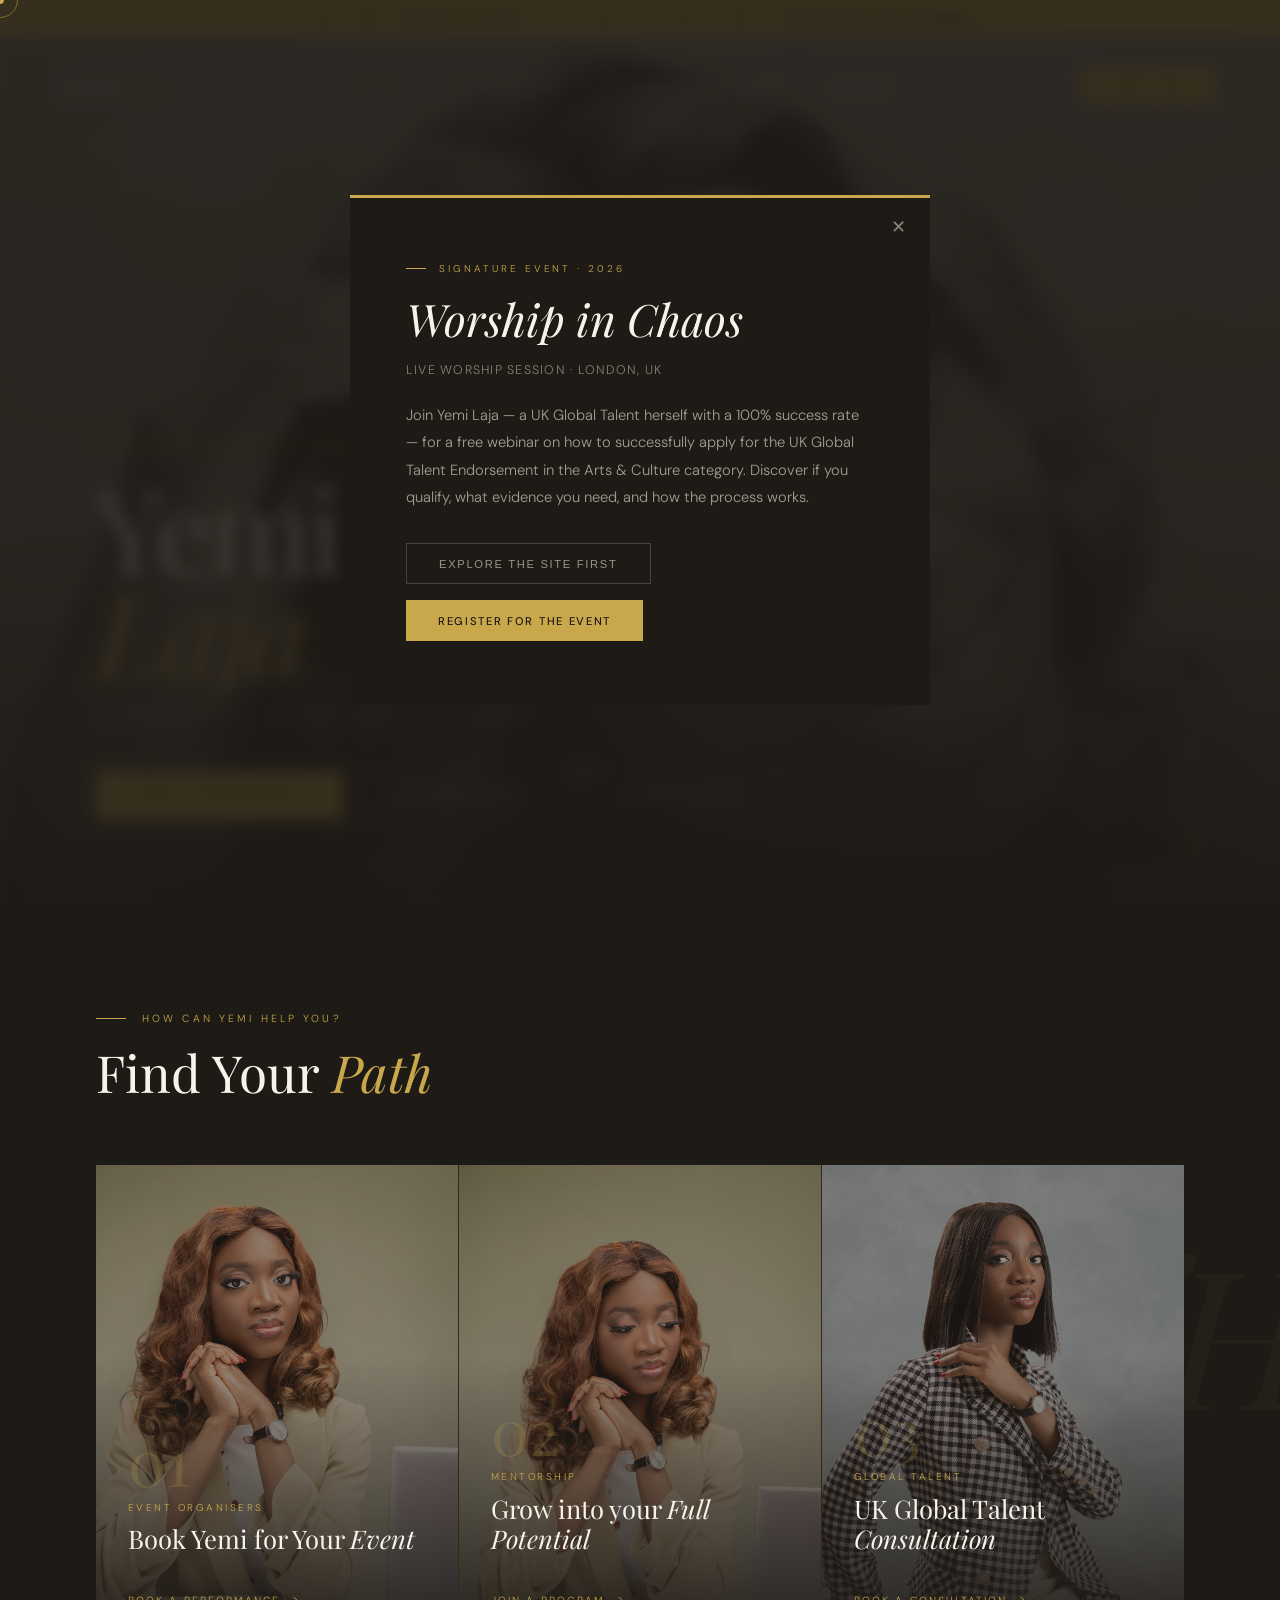
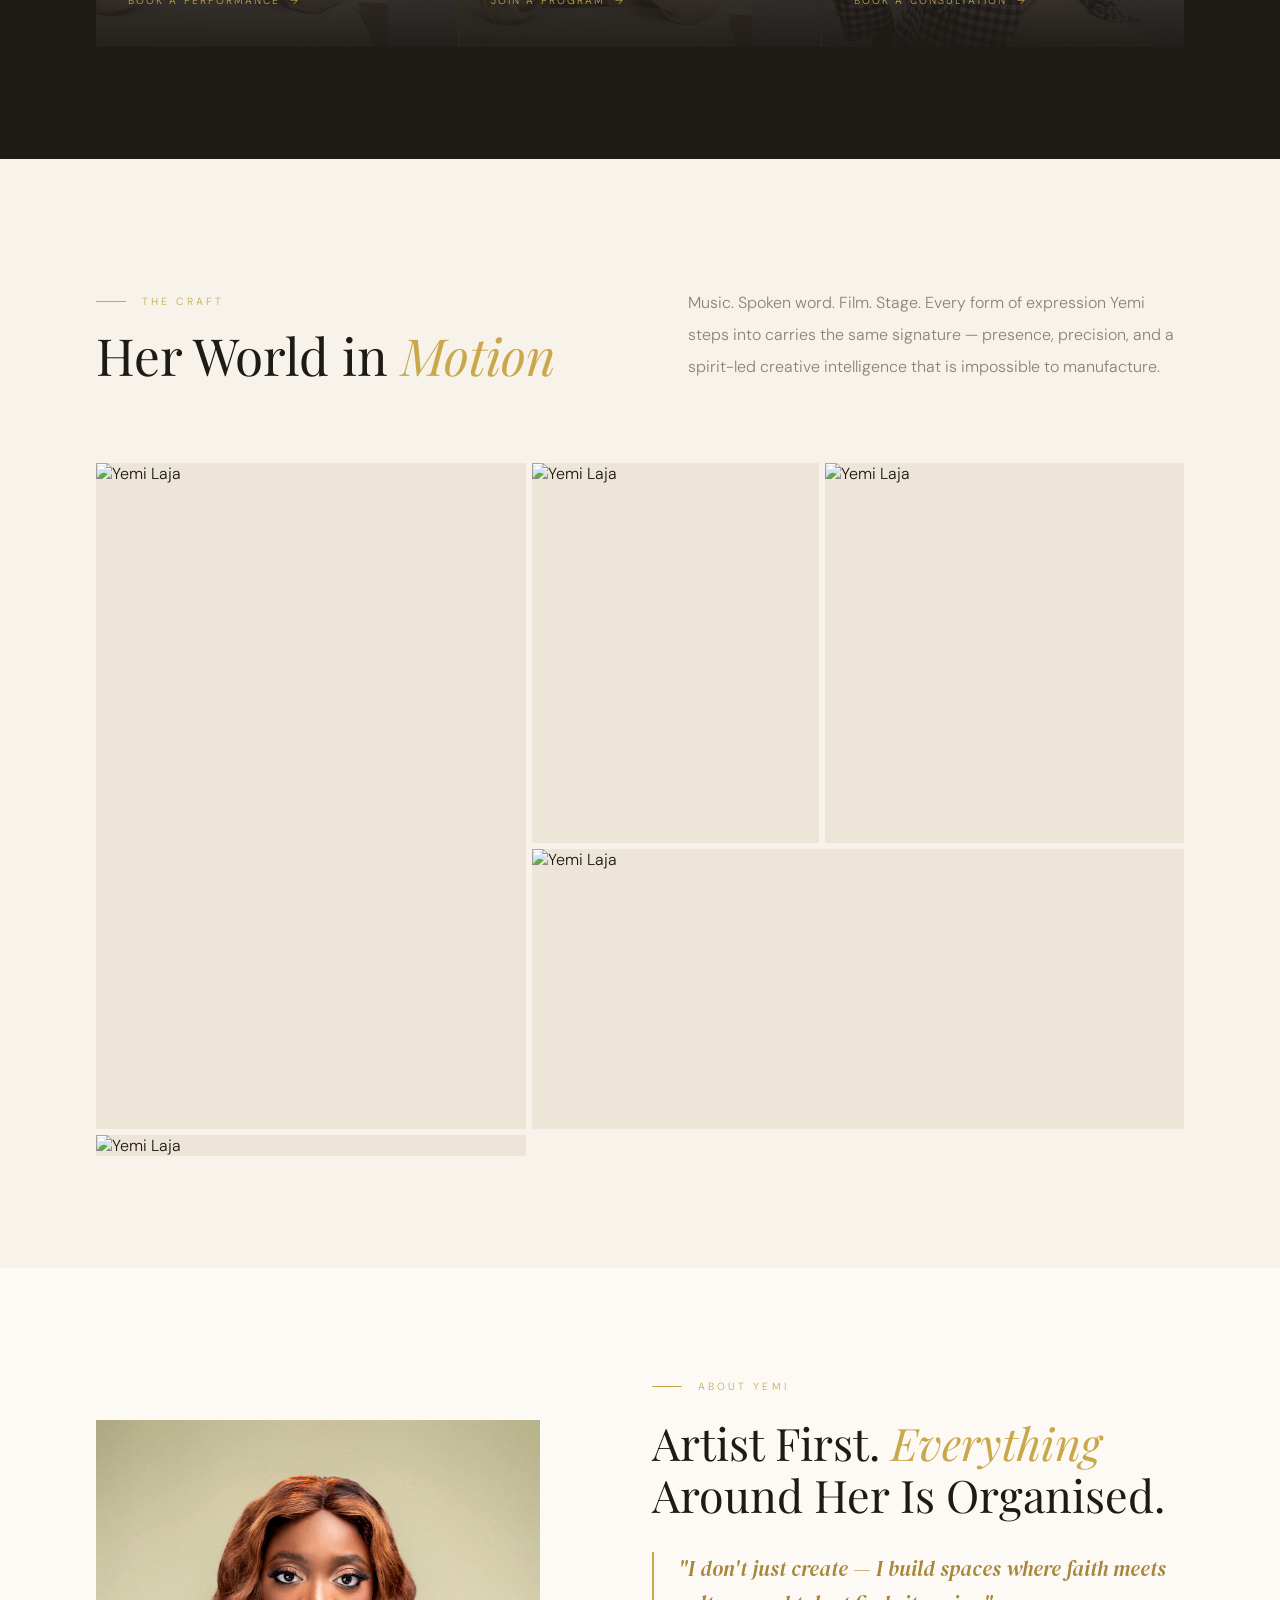
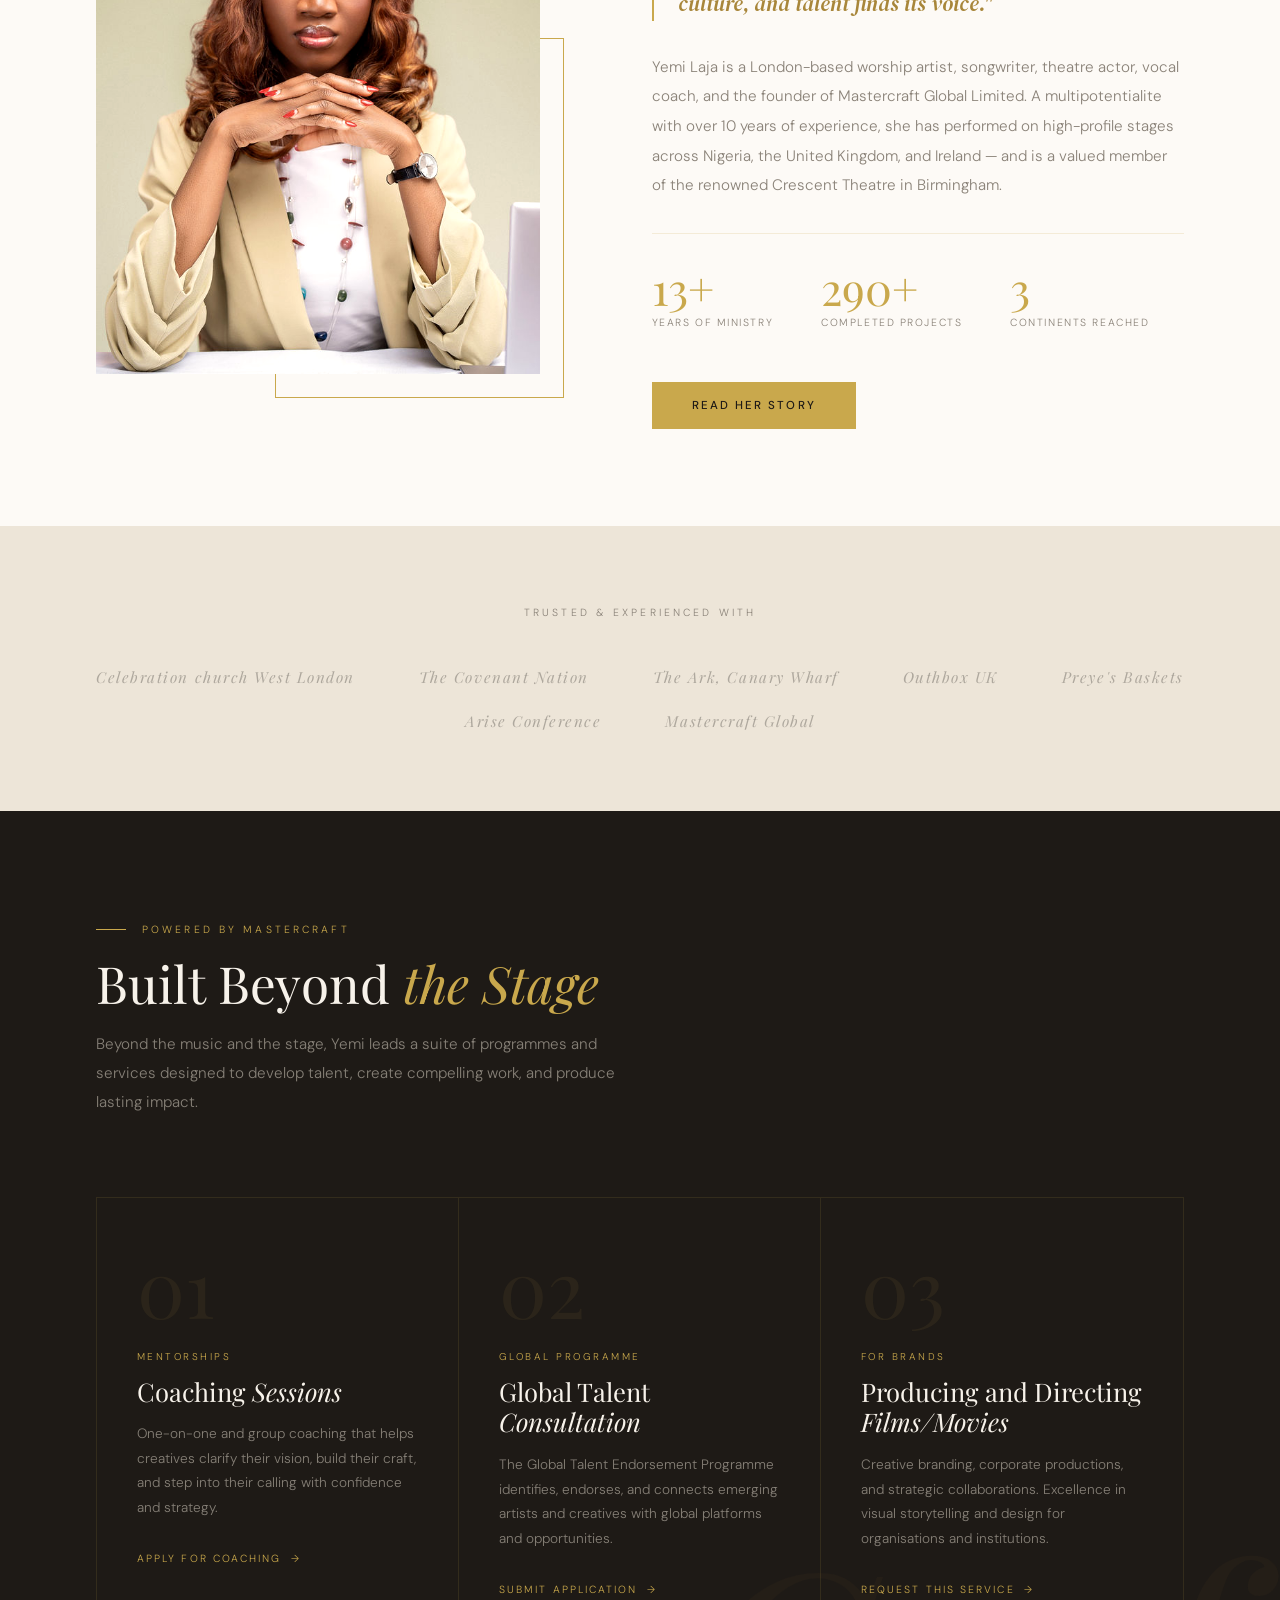
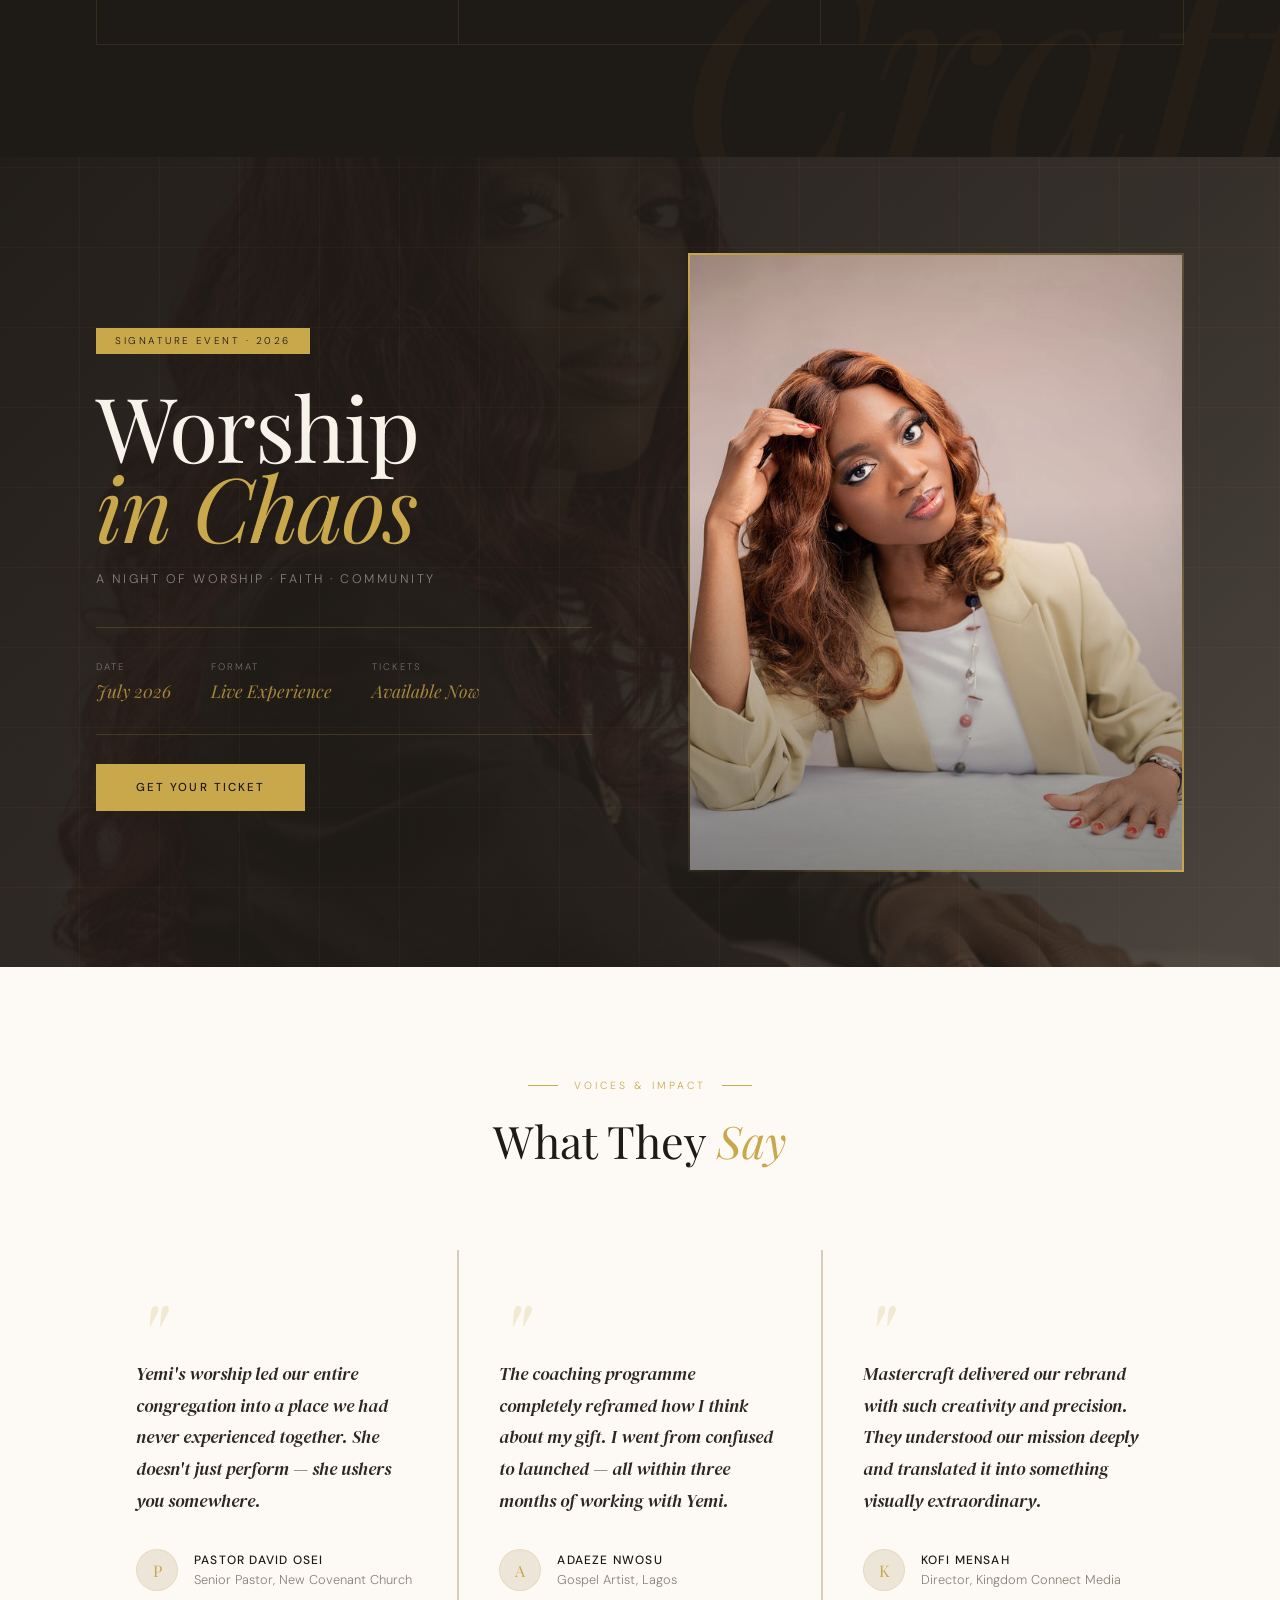
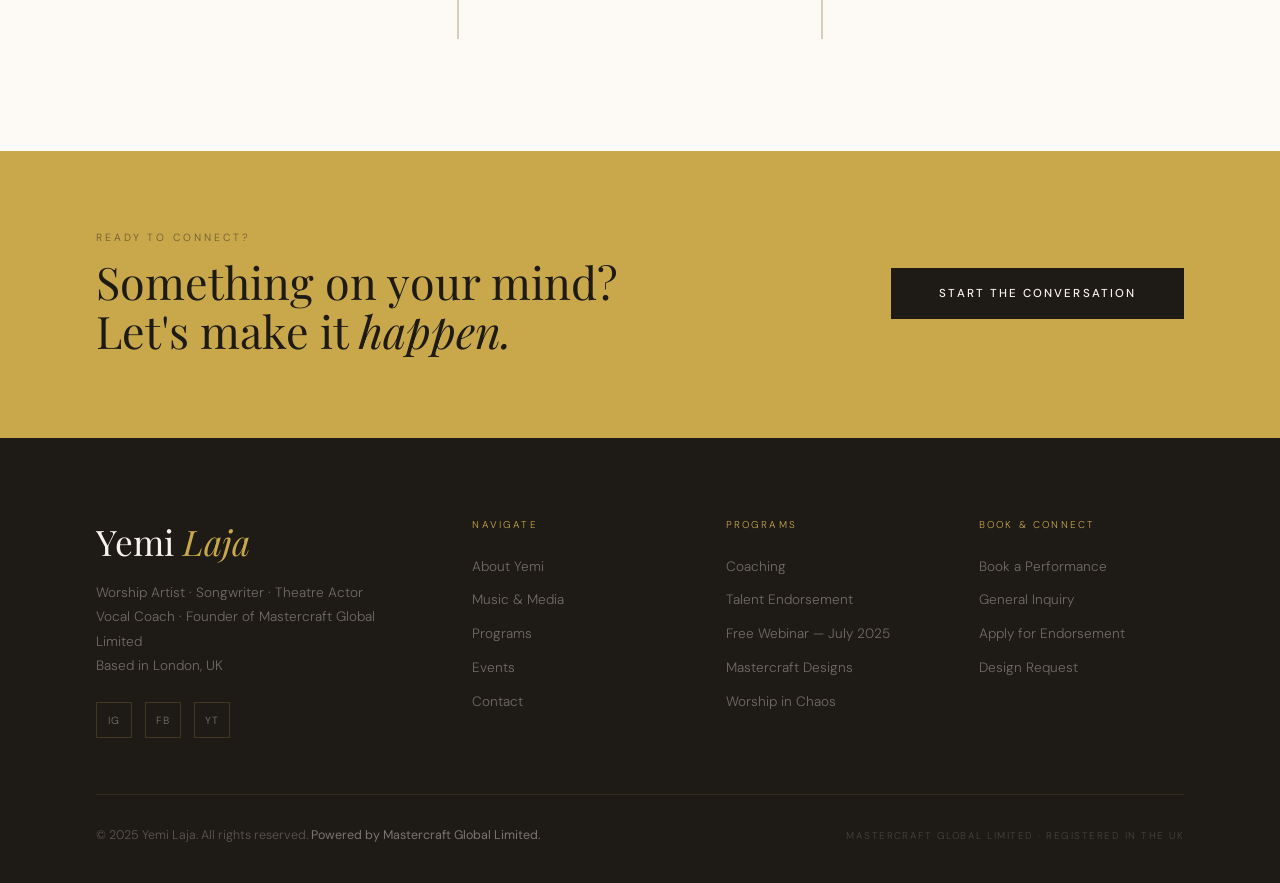
==== commit c274a189: "Update index.html" ====
--- a/index.html
+++ b/index.html
@@ -27,8 +27,8 @@
     <p class="ic-subtitle">Live worship Session · London, UK</p>
     <p class="ic-body">Join Yemi Laja — a UK Global Talent herself with a 100% success rate — for a free webinar on how to successfully apply for the UK Global Talent Endorsement in the Arts & Culture category. Discover if you qualify, what evidence you need, and how the process works.</p>
     <div class="ic-ctas">
-      <a href="/global-talent-webinar/" class="ic-cta-primary">Register for the event</a>
-      <button class="ic-cta-ghost" onclick="closePopup()">Explore the Site First</button>
+       <button class="ic-cta-ghost" onclick="closePopup()">Explore the Site First</button>
+      <a href="/global-talent-webinar/" class="ic-cta-primary">Register for the event</a> 
     </div>
   </div>
 </div>
@@ -78,7 +78,7 @@
     <p class="hero-roles">Worship Artist <span>·</span> Creative Director <span>·</span> Founder</p>
     <div class="hero-ctas">
       <a href="/contact/#booking" class="cta-primary">Book a Performance</a>
-      <a href="/programs/" class="cta-ghost">Explore Programs</a>
+      <a href="/events/" class="cta-ghost">Explore Events</a>
       <a href="/music/" class="cta-ghost">Watch & Listen</a>
     </div>
   </div>
@@ -103,7 +103,7 @@
         <div class="path-arrow">Book a Performance</div>
       </div>
     </a>
-    <a href="/programs/#coaching" class="path-card reveal reveal-delay-2">
+    <a href="/services/coaching/#book" class="path-card reveal reveal-delay-2">
       <img src="../photos/yemi-07.png" alt="Coaching Programs">
       <div class="path-card-overlay"></div>
       <div class="path-card-content">
@@ -114,7 +114,7 @@
         <div class="path-arrow">Join a Program</div>
       </div>
     </a>
-    <a href="/programs/#endorsement" class="path-card reveal reveal-delay-3">
+    <a href="/services/" class="path-card reveal reveal-delay-3">
       <img src="../photos/yemi-14.jpg" alt="Global Talent Endorsement">
       <div class="path-card-overlay"></div>
       <div class="path-card-content">
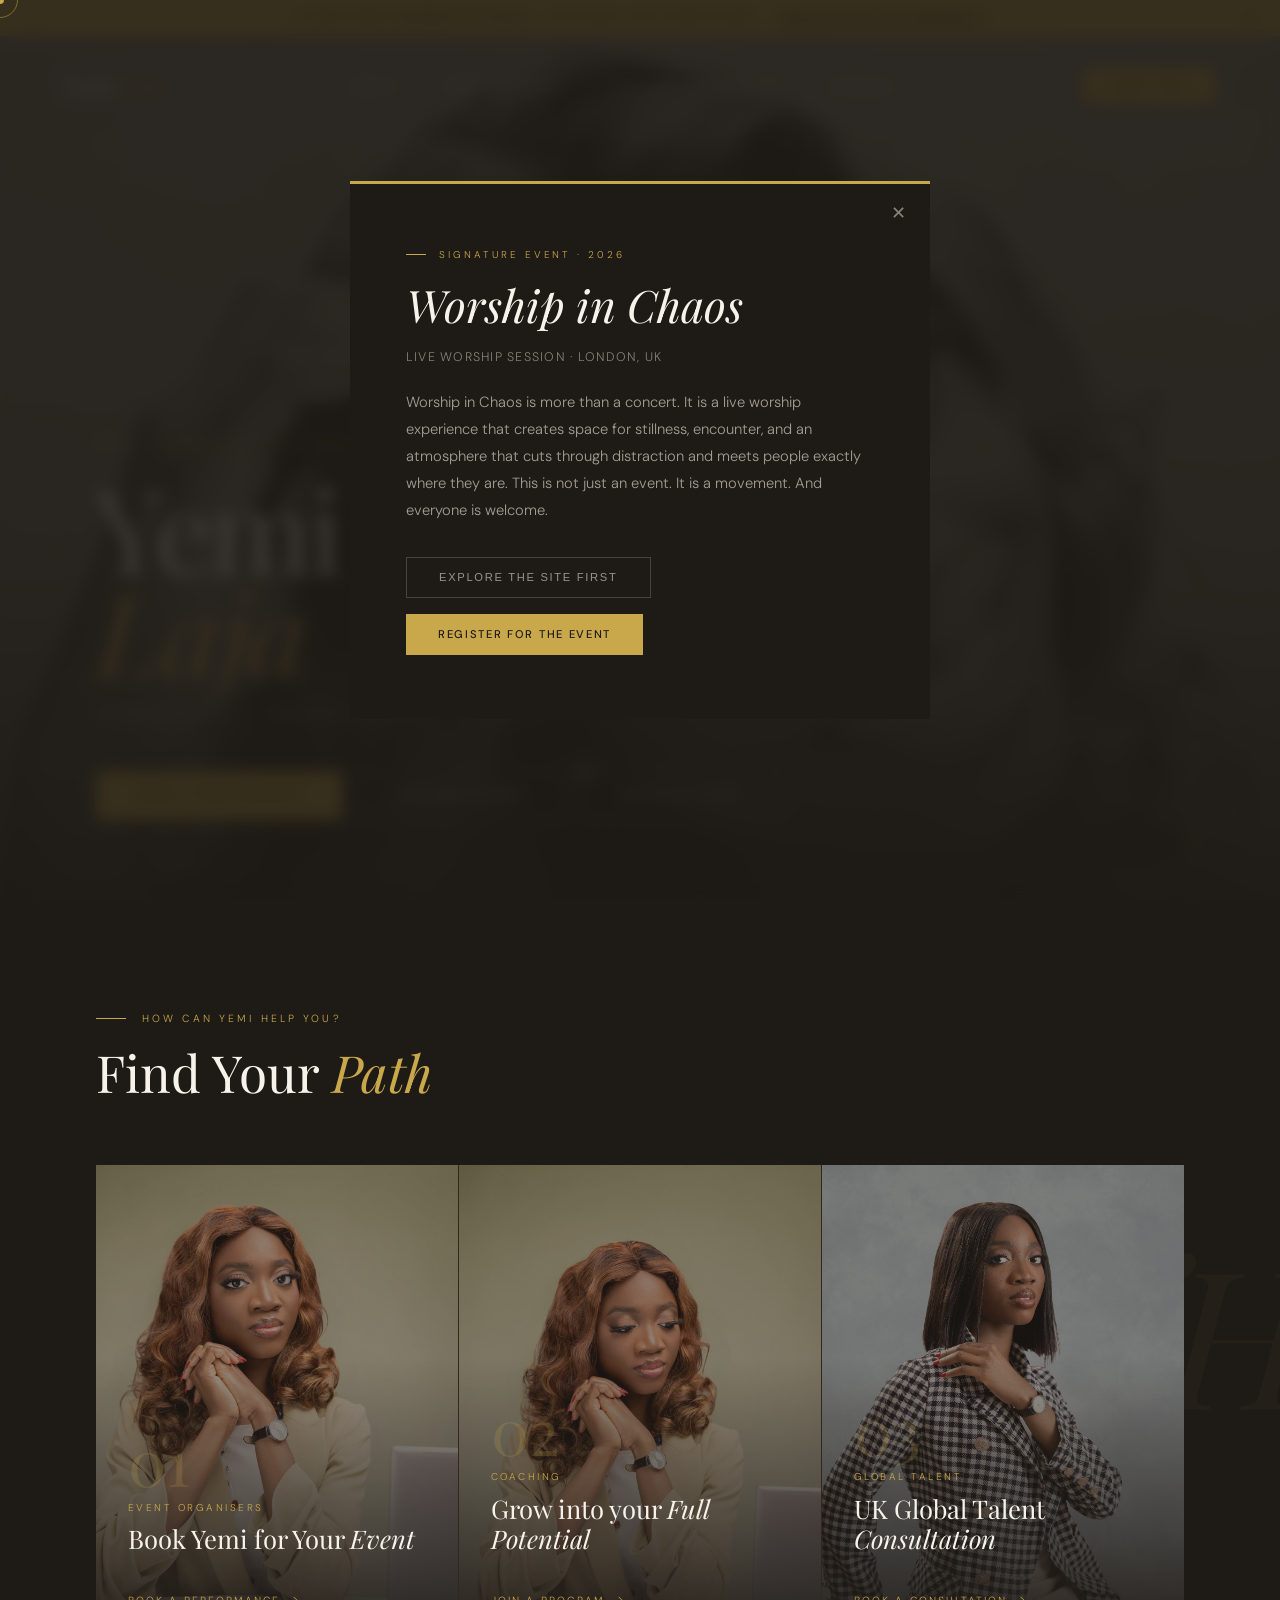
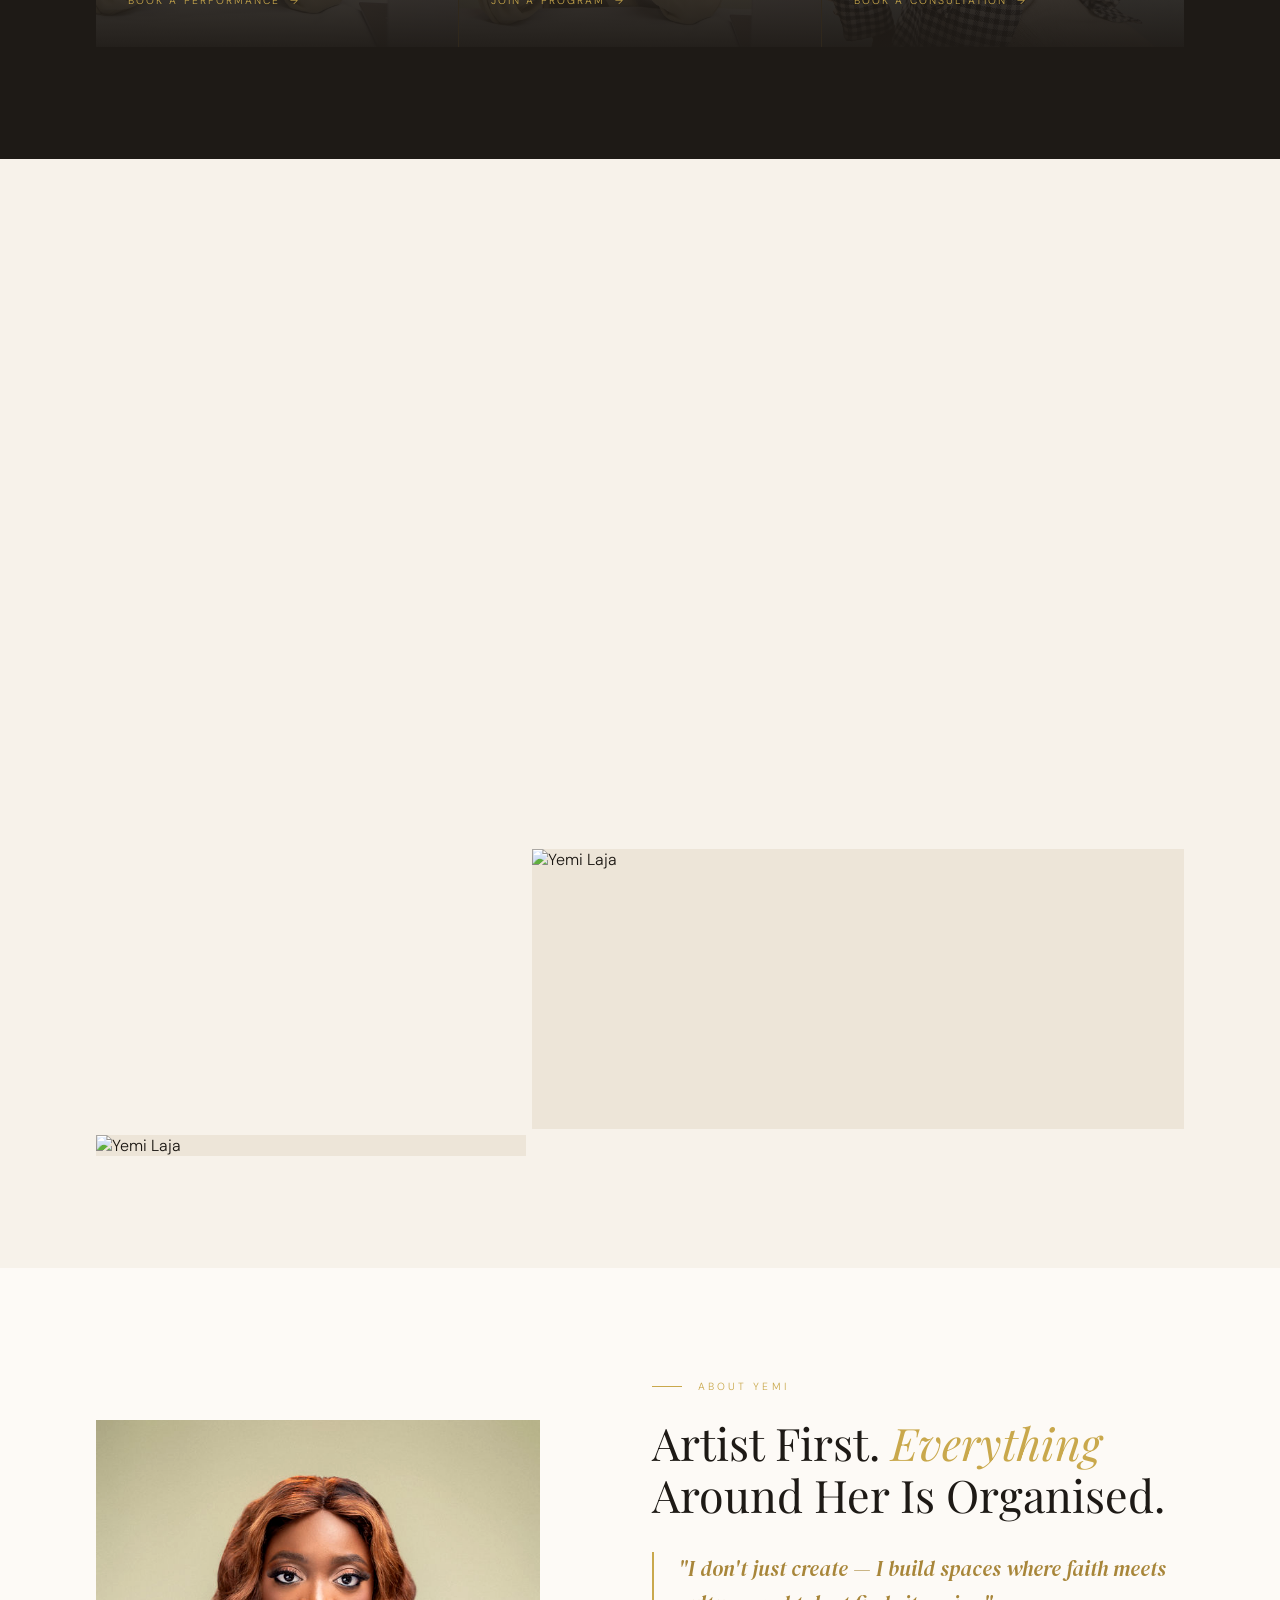
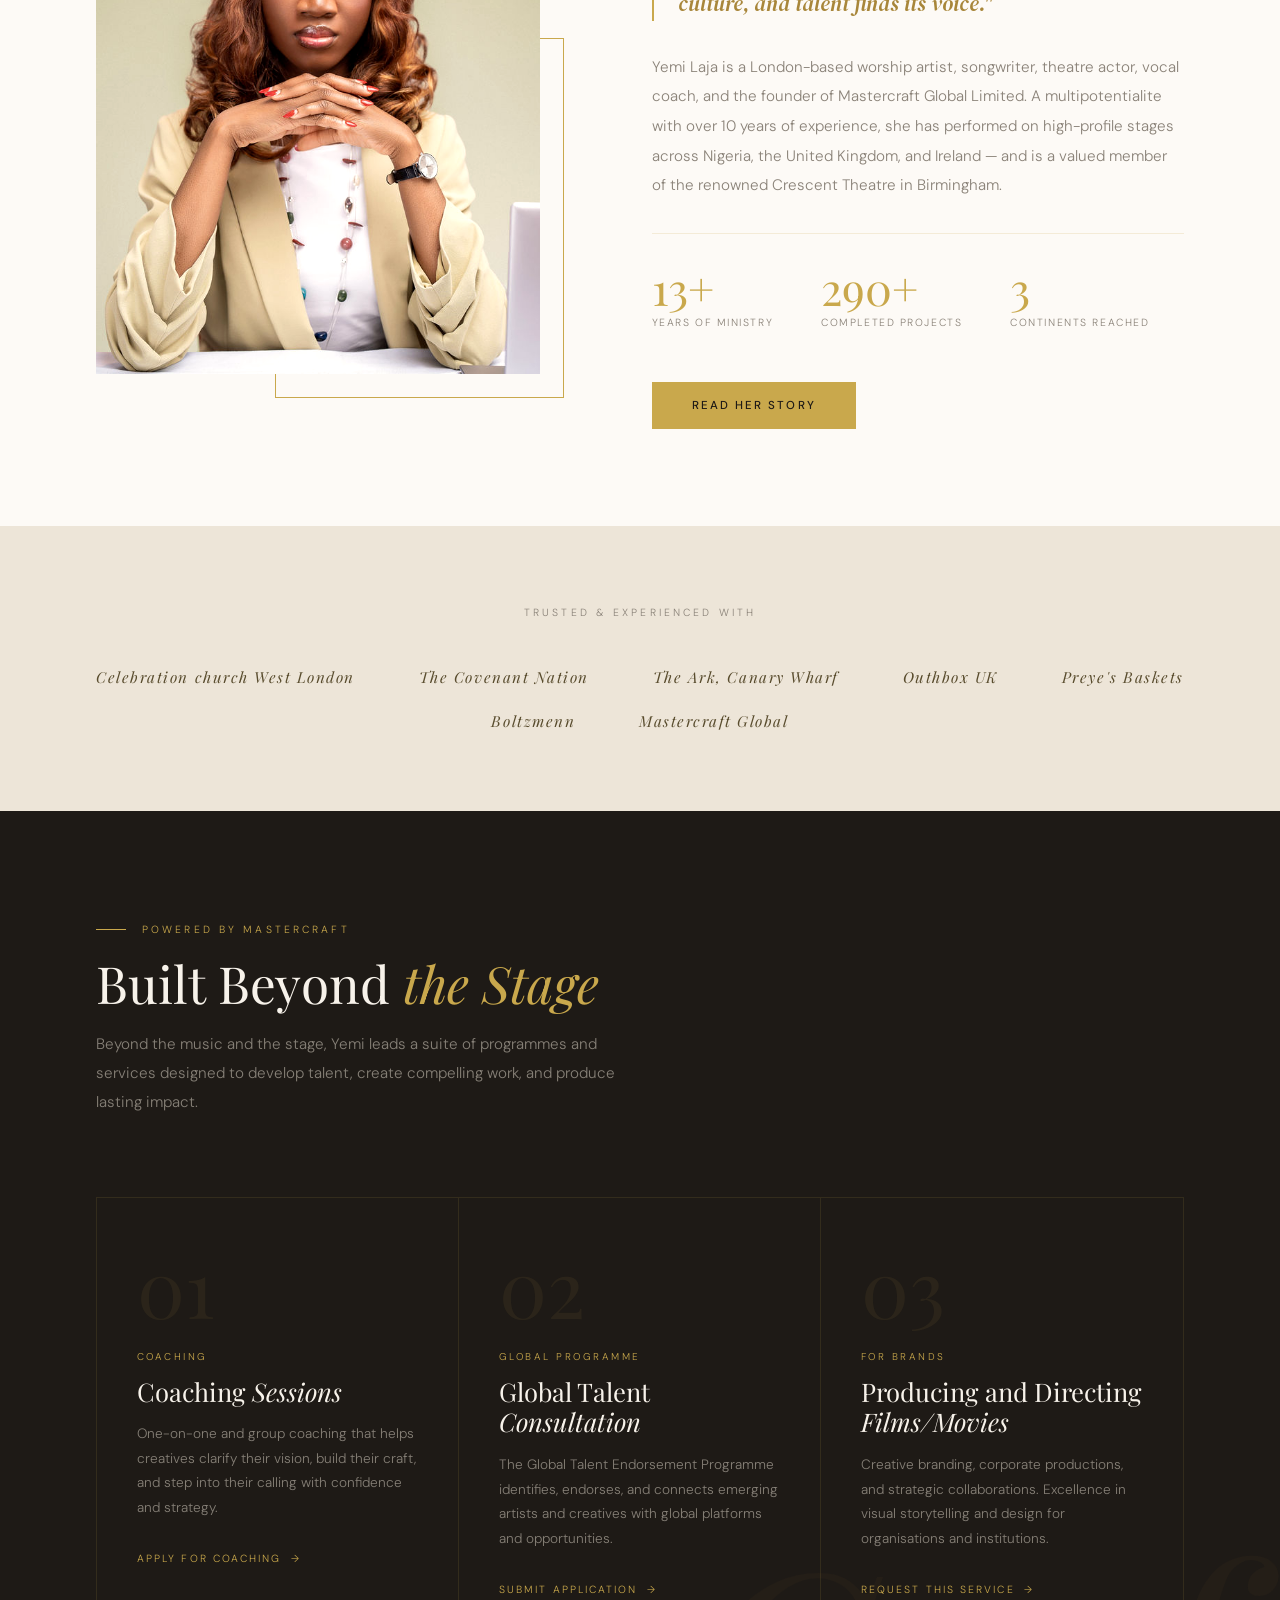
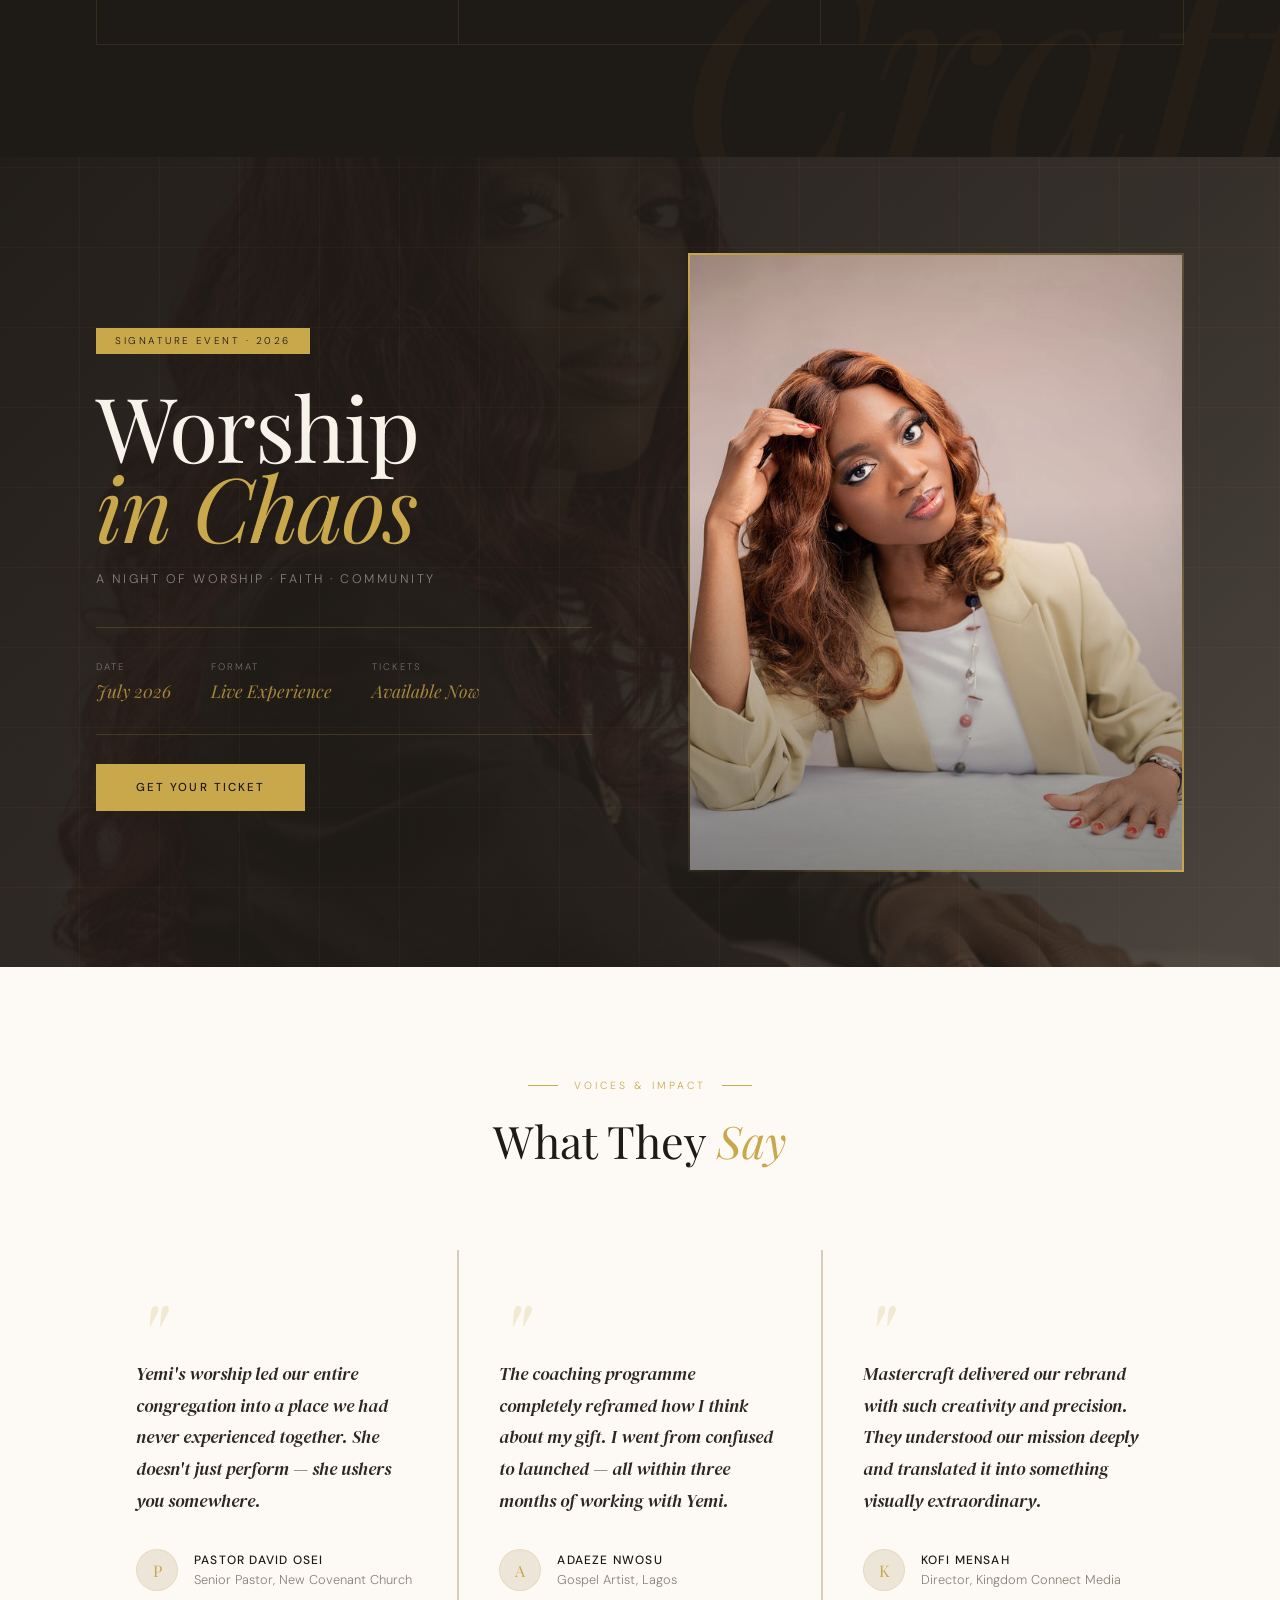
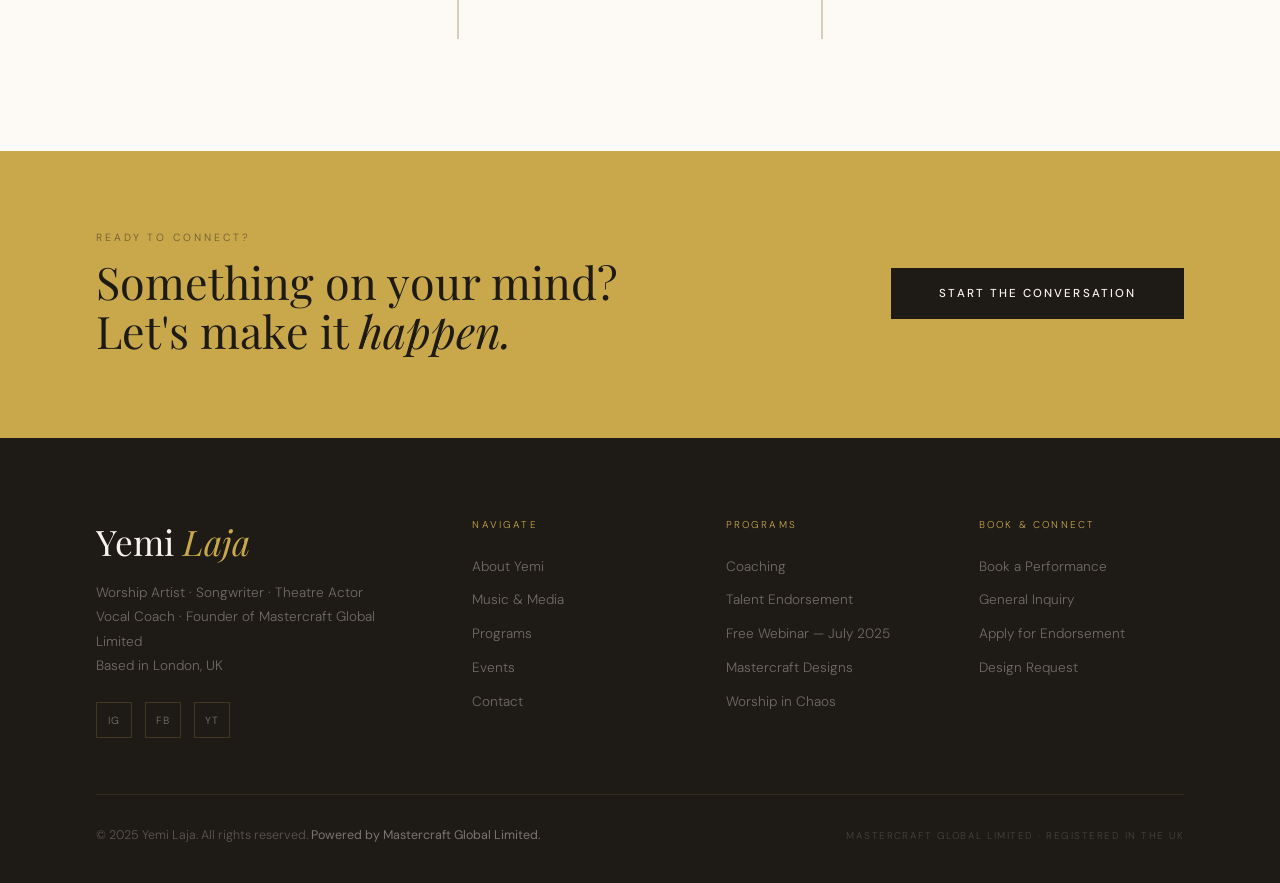
==== commit a57a07e9: "Update index.html" ====
--- a/index.html
+++ b/index.html
@@ -25,7 +25,9 @@
     <p class="ic-eyebrow">Signature Event · 2026</p>
     <h2 class="ic-title">Worship in Chaos</h2>
     <p class="ic-subtitle">Live worship Session · London, UK</p>
-    <p class="ic-body">Join Yemi Laja — a UK Global Talent herself with a 100% success rate — for a free webinar on how to successfully apply for the UK Global Talent Endorsement in the Arts & Culture category. Discover if you qualify, what evidence you need, and how the process works.</p>
+    <p class="ic-body">Worship in Chaos is more than a concert. It is a live worship experience that creates space for stillness, encounter, and an atmosphere that cuts through distraction and meets people exactly where they are.
+
+This is not just an event. It is a movement. And everyone is welcome.</p>
     <div class="ic-ctas">
        <button class="ic-cta-ghost" onclick="closePopup()">Explore the Site First</button>
       <a href="/global-talent-webinar/" class="ic-cta-primary">Register for the event</a> 
@@ -108,7 +110,7 @@
       <div class="path-card-overlay"></div>
       <div class="path-card-content">
         <div class="path-num">02</div>
-        <div class="path-label">Mentorship</div>
+        <div class="path-label">Coaching</div>
         <div class="path-title">Grow into your <em>Full Potential</em></div>
         <div class="path-desc">Coaching, talent development, and the Global Endorsement Programme.</div>
         <div class="path-arrow">Join a Program</div>
@@ -199,7 +201,7 @@
     <span class="brand-item">The Ark, Canary Wharf</span>
     <span class="brand-item">Outhbox UK</span>
     <span class="brand-item">Preye's Baskets</span>
-    <span class="brand-item">Arise Conference</span>
+    <span class="brand-item">Boltzmenn</span>
     <span class="brand-item">Mastercraft Global</span>
   </div>
 </section>
@@ -215,7 +217,7 @@
   <div class="mc-grid">
     <a href="/programs/#coaching" class="mc-card reveal reveal-delay-1">
       <div class="mc-num">01</div>
-      <div class="mc-card-label">Mentorships</div>
+      <div class="mc-card-label">Coaching</div>
       <div class="mc-card-title">Coaching <em>Sessions</em></div>
       <div class="mc-card-body">One-on-one and group coaching that helps creatives clarify their vision, build their craft, and step into their calling with confidence and strategy.</div>
       <div class="mc-link">Apply for Coaching</div>
--- a/style.css
+++ b/style.css
@@ -11,6 +11,10 @@
   --mist:      #8A8278;
   --border:    rgba(201,168,76,0.18);
   --white:     #FDFAF6;
+  --stone:     #E8E2D9;
+--ivory:     #F8F5F0;
+--linen:     #F4EFE8;
+--text-dark: #1E1A16;
 }
 
 *, *::before, *::after { margin:0; padding:0; box-sizing:border-box; }
@@ -428,7 +432,7 @@
 .brand-item {
   font-family: 'Playfair Display', serif;
   font-size: 0.95rem; letter-spacing: 0.1em;
-  color: rgba(30,26,22,0.3); transition: color 0.3s;
+  color: rgba(51, 38, 2, 0.8); transition: color 0.3s;
   font-style: italic;
 }
 .brand-item:hover { color: var(--gold); }
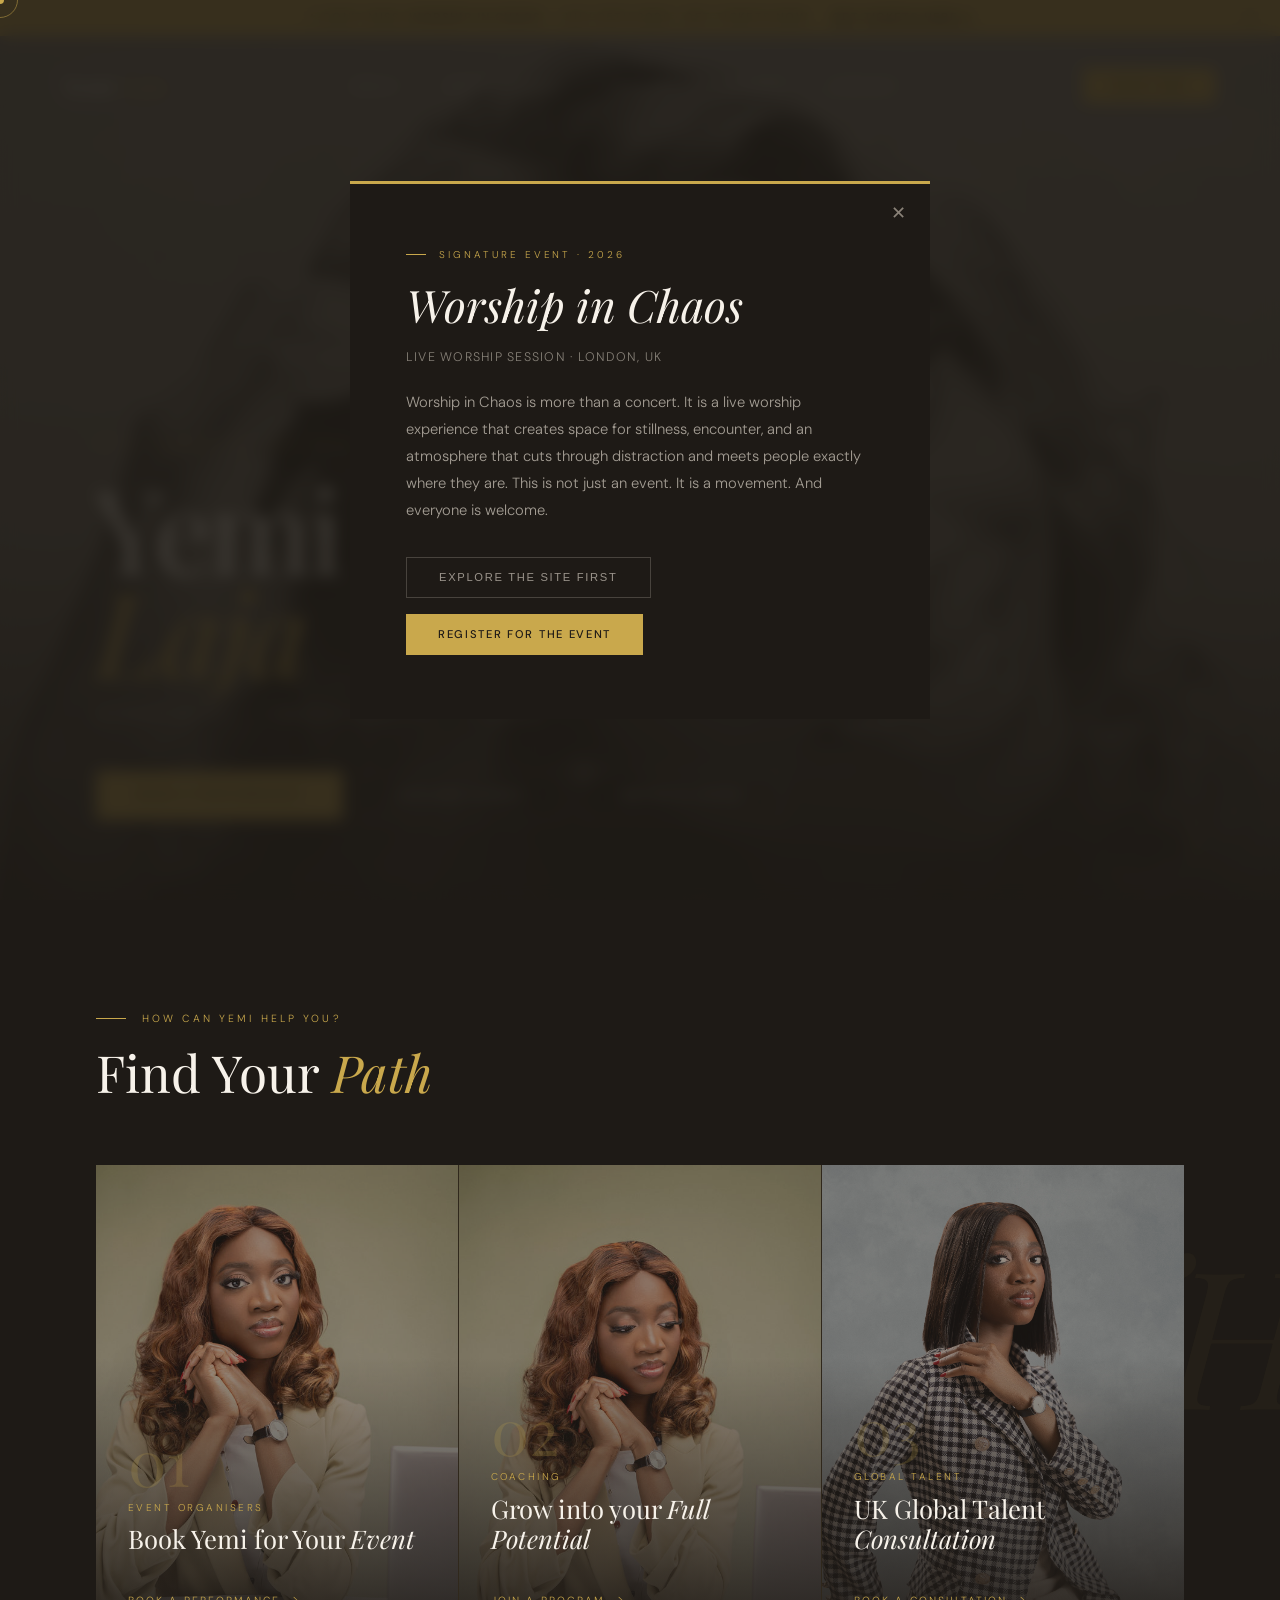
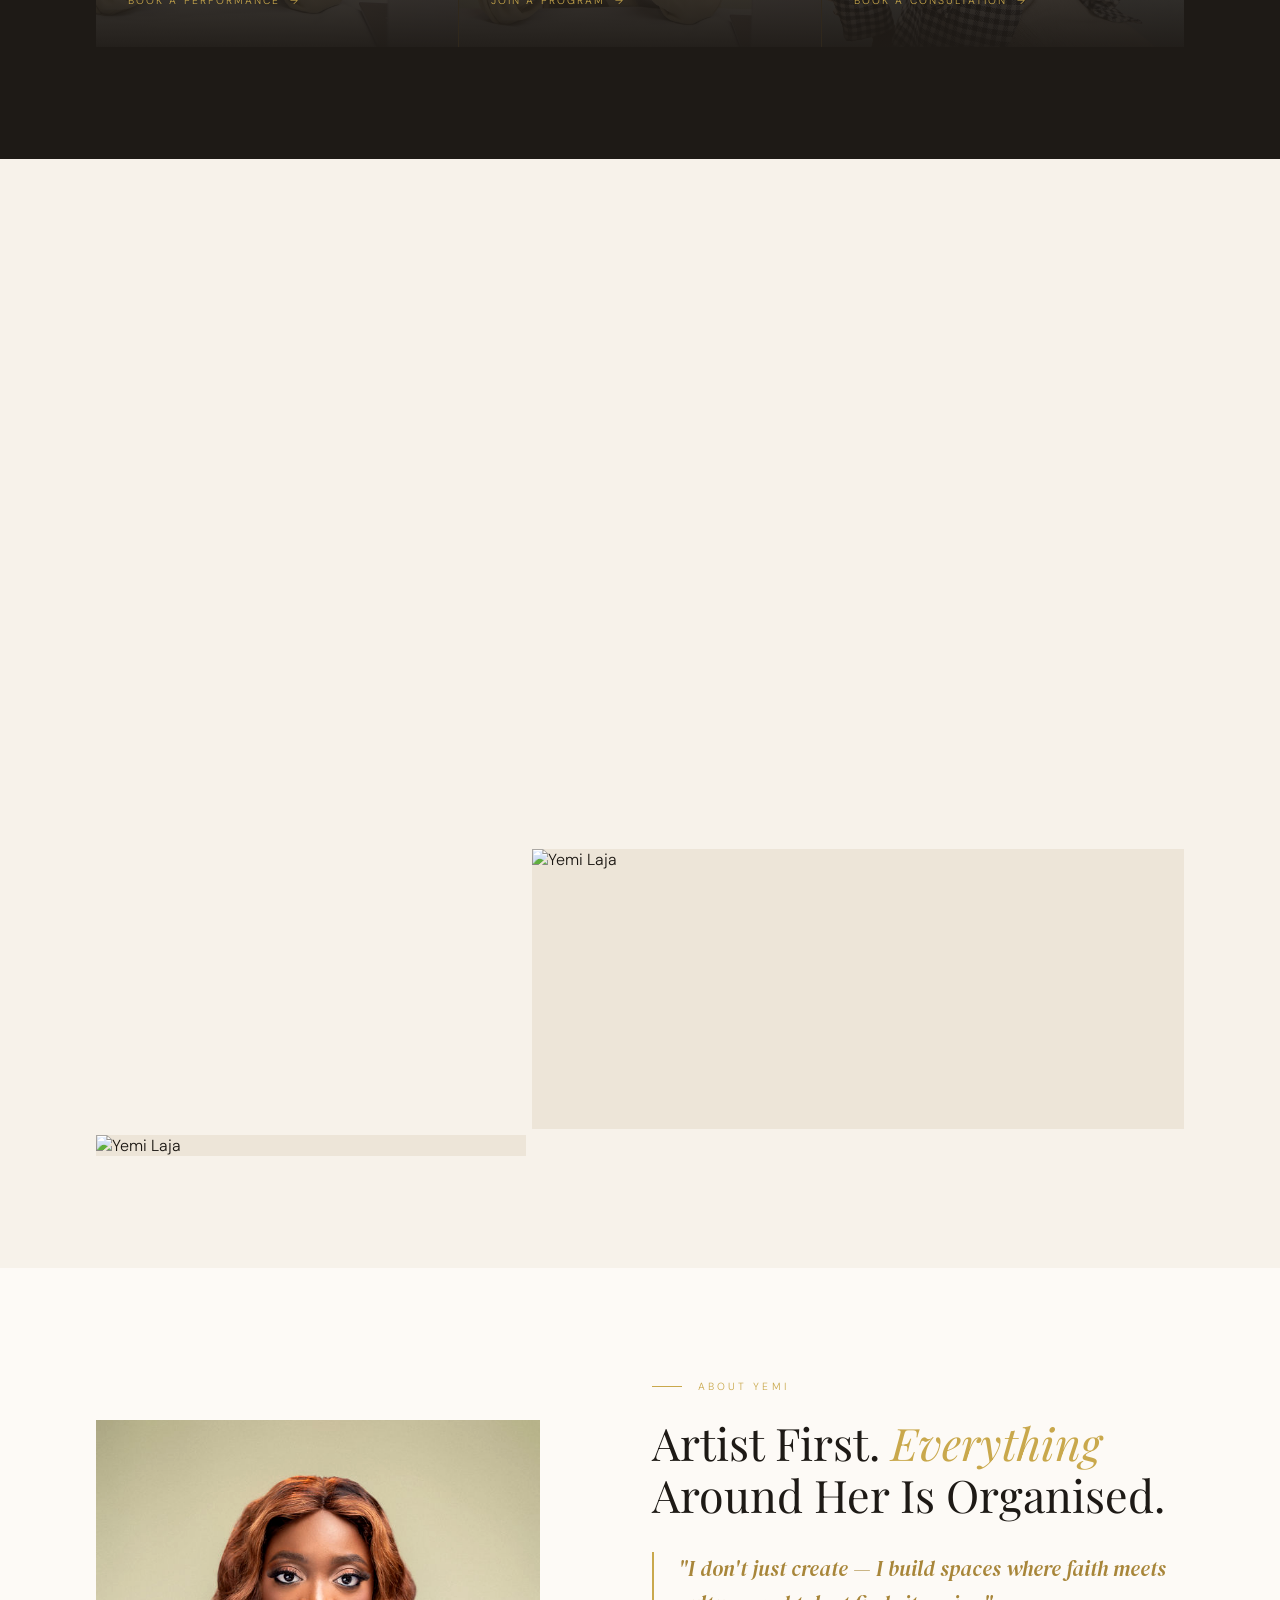
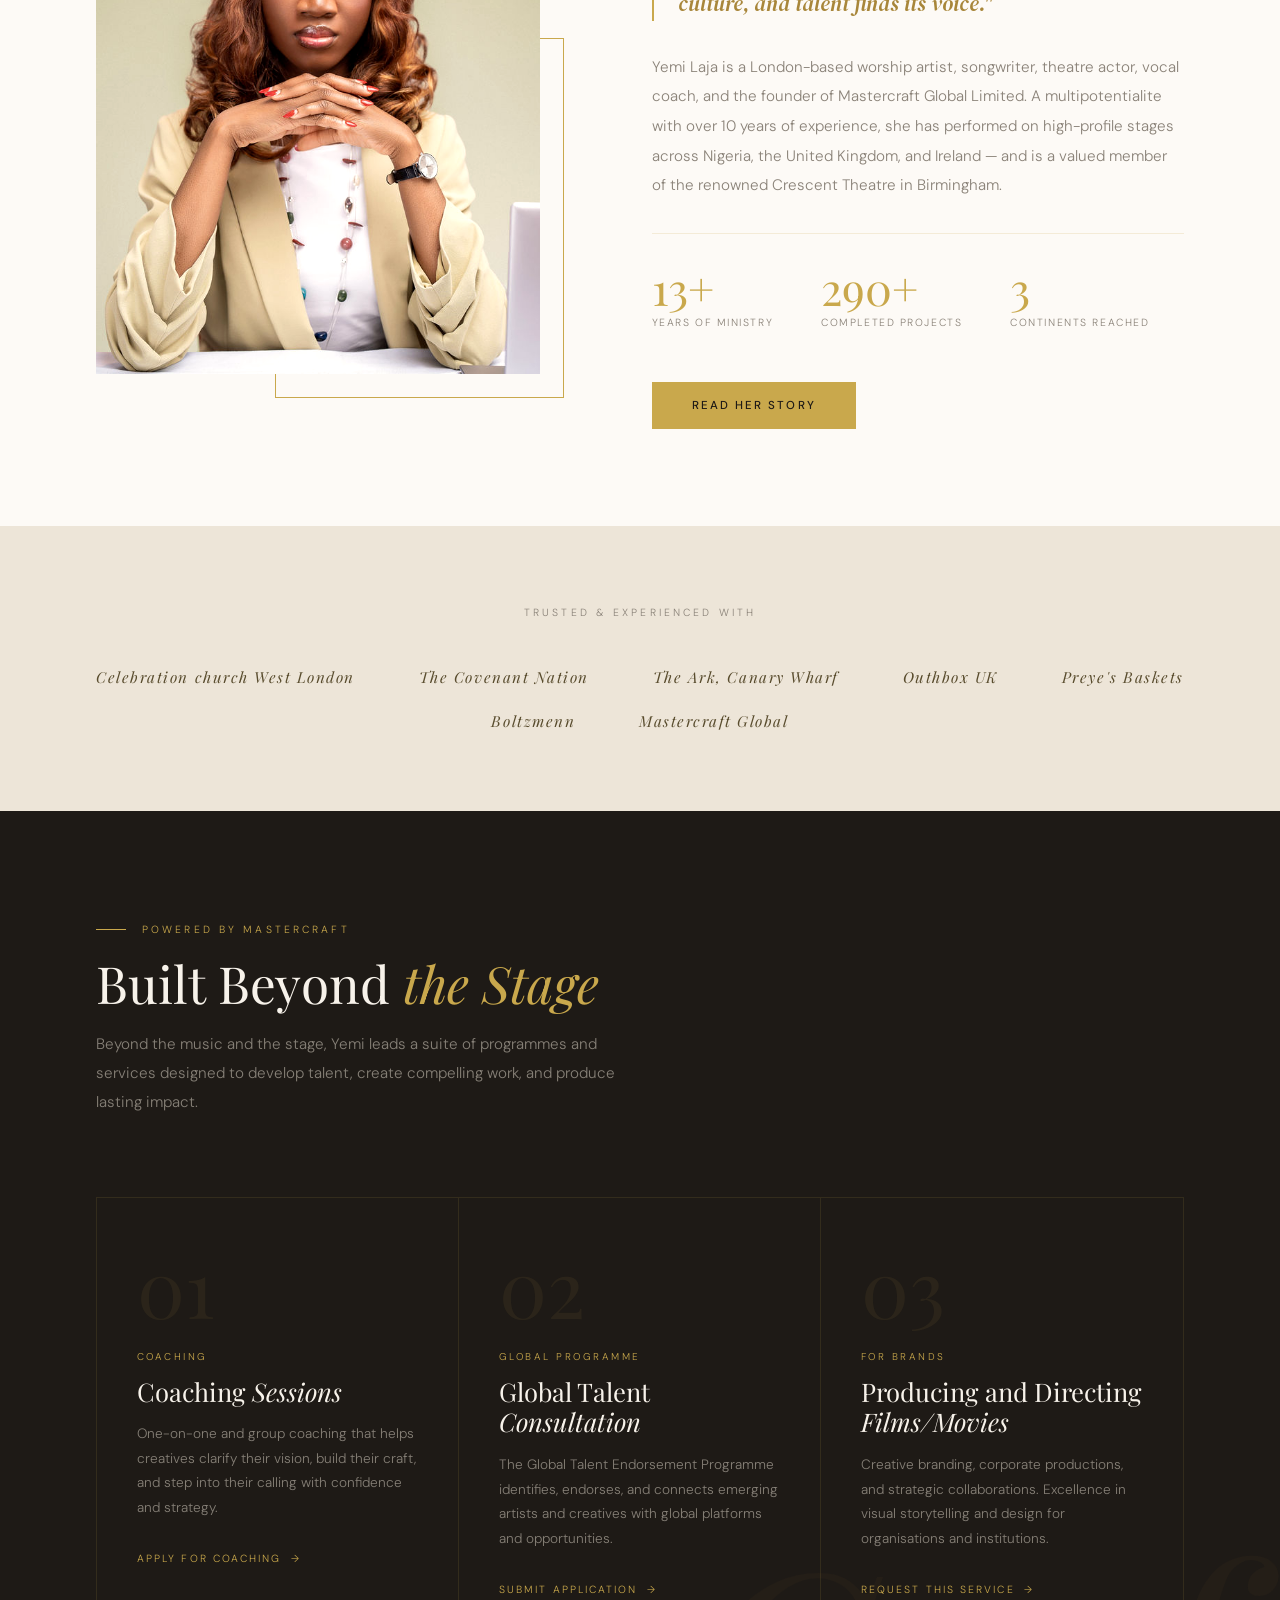
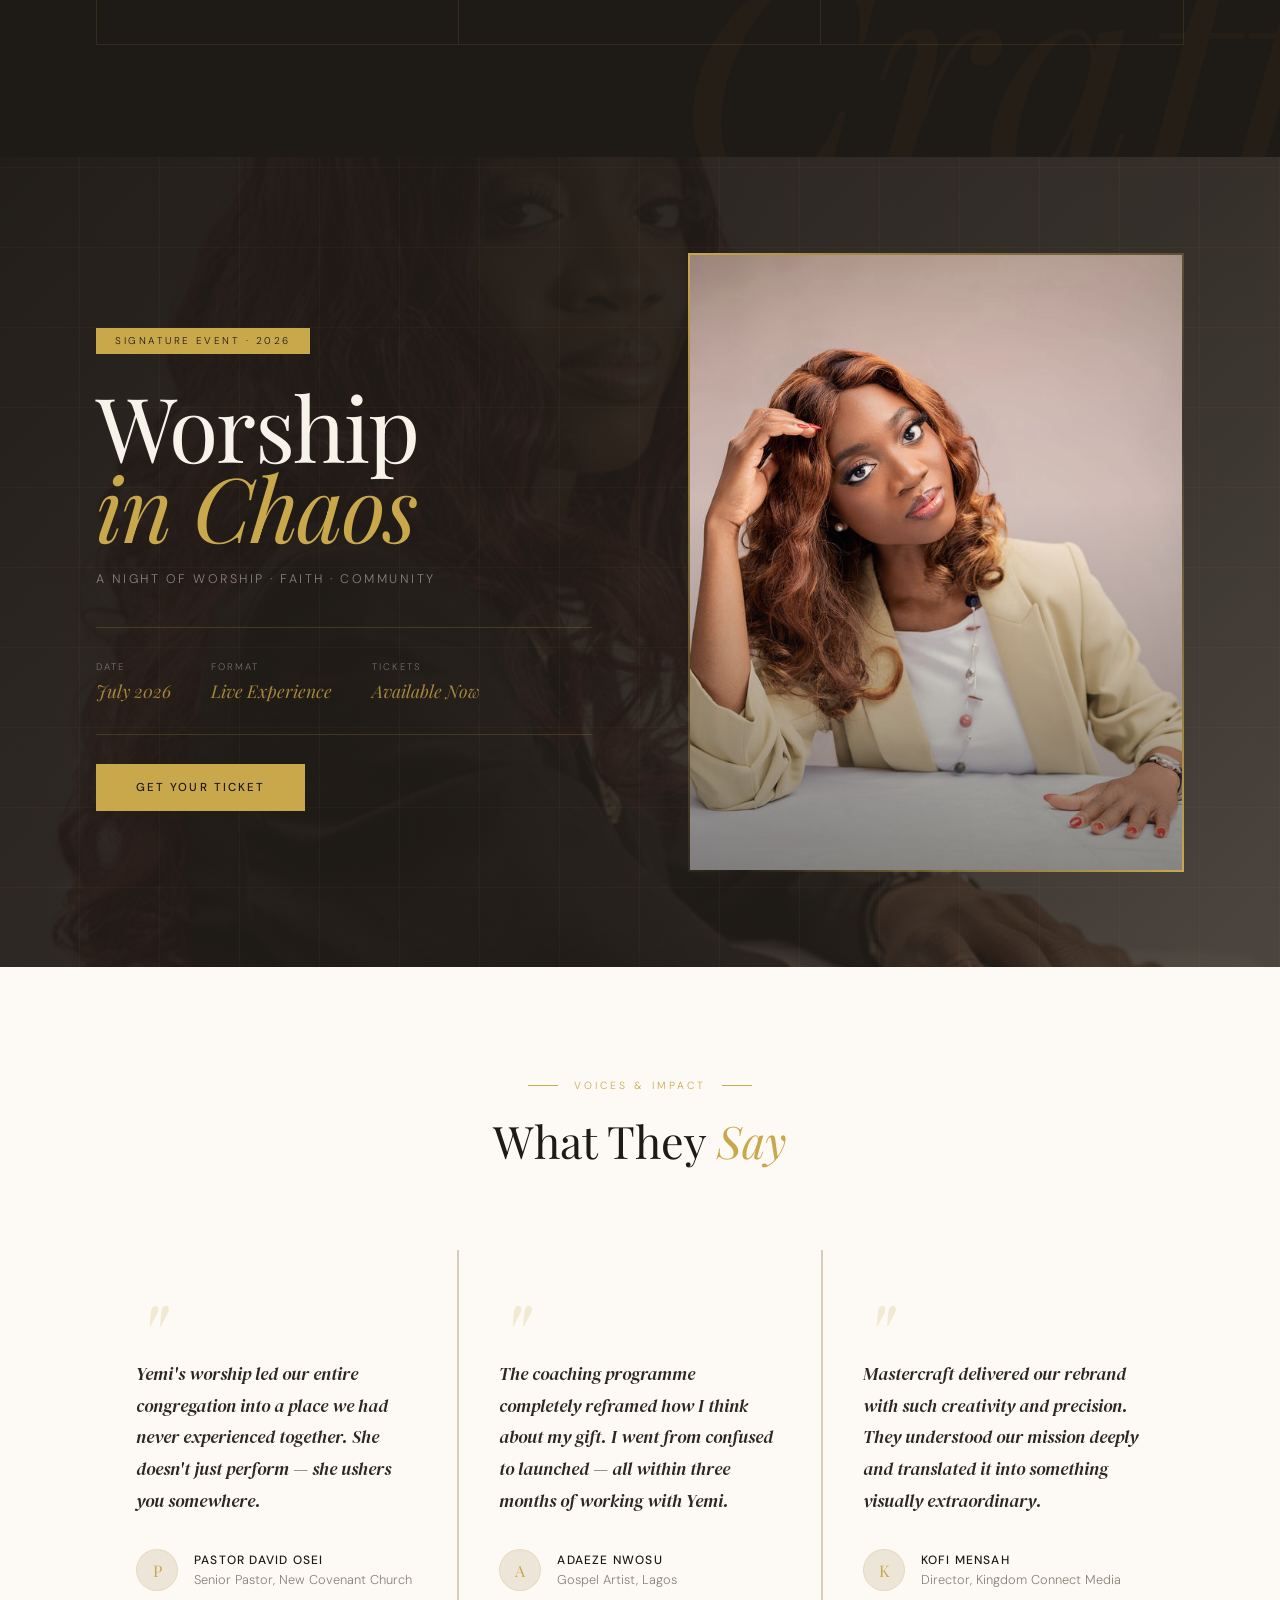
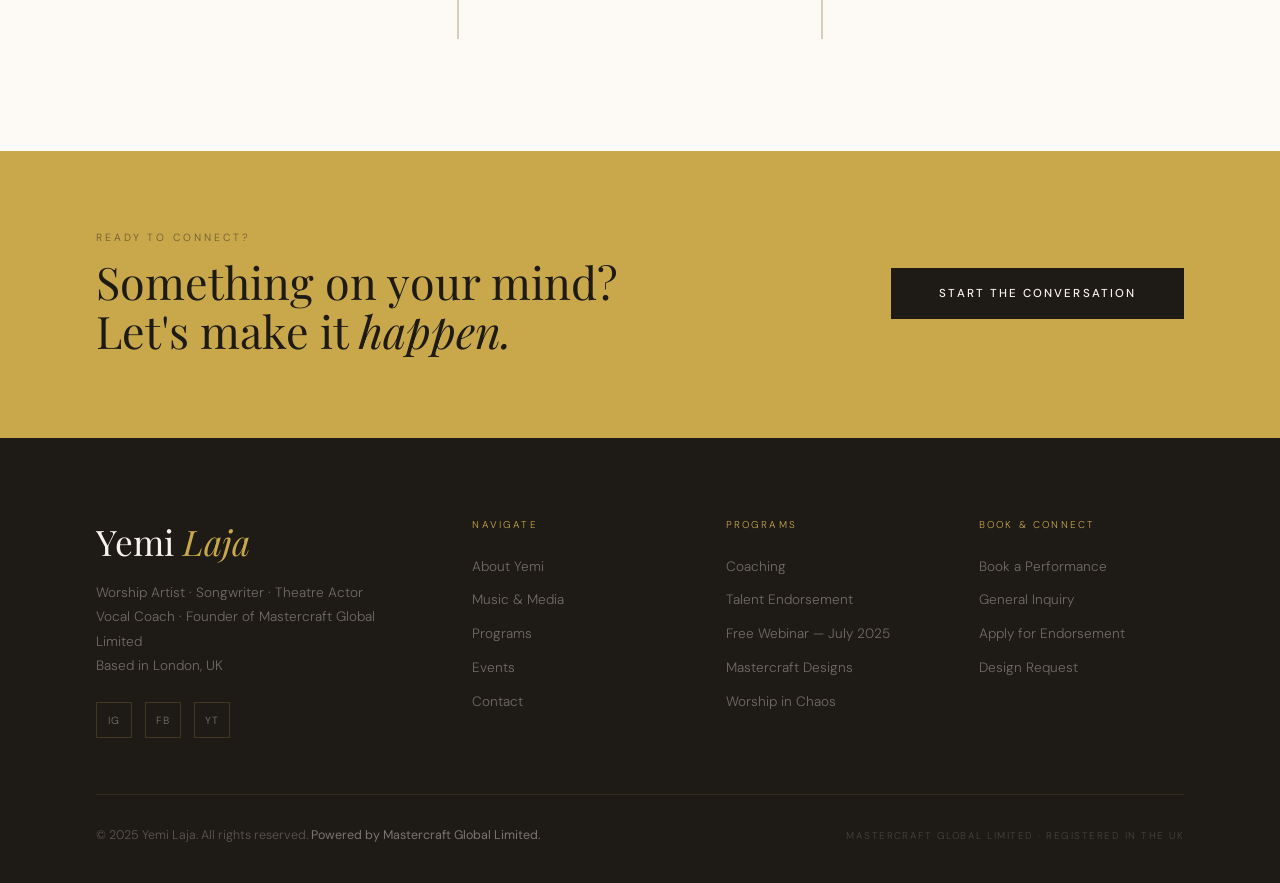
==== commit a5a8760d: "Update event details and links in index.html" ====
--- a/index.html
+++ b/index.html
@@ -13,8 +13,8 @@
 
 <!-- INNER CIRCLE STICKY BAR -->
 <div id="ic-bar">
-  <span>✦ Don't Miss: <strong>Worship in Chaos</strong> — July 2026 · Get Tickets now</span>
-  <a href="/global-talent-webinar/">Register for the Webinar →</a>
+  <span>✦ Don't Miss: <strong>Worship in Chaos</strong> — July 25th 2026 · Get Tickets now</span>
+  <a href="/events/worship-in-chaos/">Get tickets here →</a>
   <button id="ic-bar-close" onclick="document.getElementById('ic-bar').style.display='none'">✕</button>
 </div>
 
@@ -30,7 +30,7 @@
 This is not just an event. It is a movement. And everyone is welcome.</p>
     <div class="ic-ctas">
        <button class="ic-cta-ghost" onclick="closePopup()">Explore the Site First</button>
-      <a href="/global-talent-webinar/" class="ic-cta-primary">Register for the event</a> 
+      <a href="/events/worship-in-chaos/" class="ic-cta-primary">Register for the event</a> 
     </div>
   </div>
 </div>
@@ -215,21 +215,21 @@
     <p class="mc-sub">Beyond the music and the stage, Yemi leads a suite of programmes and services designed to develop talent, create compelling work, and produce lasting impact.</p>
   </div>
   <div class="mc-grid">
-    <a href="/programs/#coaching" class="mc-card reveal reveal-delay-1">
+    <a href="/services/coaching/#book" class="mc-card reveal reveal-delay-1">
       <div class="mc-num">01</div>
       <div class="mc-card-label">Coaching</div>
       <div class="mc-card-title">Coaching <em>Sessions</em></div>
       <div class="mc-card-body">One-on-one and group coaching that helps creatives clarify their vision, build their craft, and step into their calling with confidence and strategy.</div>
       <div class="mc-link">Apply for Coaching</div>
     </a>
-    <a href="/programs/#endorsement" class="mc-card reveal reveal-delay-2">
+    <a href="/services/" class="mc-card reveal reveal-delay-2">
       <div class="mc-num">02</div>
       <div class="mc-card-label">Global Programme</div>
       <div class="mc-card-title">Global Talent <em>Consultation</em></div>
       <div class="mc-card-body">The Global Talent Endorsement Programme identifies, endorses, and connects emerging artists and creatives with global platforms and opportunities.</div>
       <div class="mc-link">Submit Application</div>
     </a>
-    <a href="/programs/#design" class="mc-card reveal reveal-delay-3">
+    <a href="/services/directing/" class="mc-card reveal reveal-delay-3">
       <div class="mc-num">03</div>
       <div class="mc-card-label">For Brands</div>
       <div class="mc-card-title">Producing and Directing <em>Films/Movies</em></div>
@@ -256,7 +256,7 @@
         <div><div class="meta-label">Format</div><div class="meta-val">Live Experience</div></div>
         <div><div class="meta-label">Tickets</div><div class="meta-val">Available Now</div></div>
       </div>
-      <a href="/events/" class="cta-primary">Get Your Ticket</a>
+      <a href="/events/worship-in-chaos/" class="cta-primary">Get Your Ticket</a>
     </div>
     <div class="event-right reveal reveal-delay-2">
       <div class="event-img-wrap">
